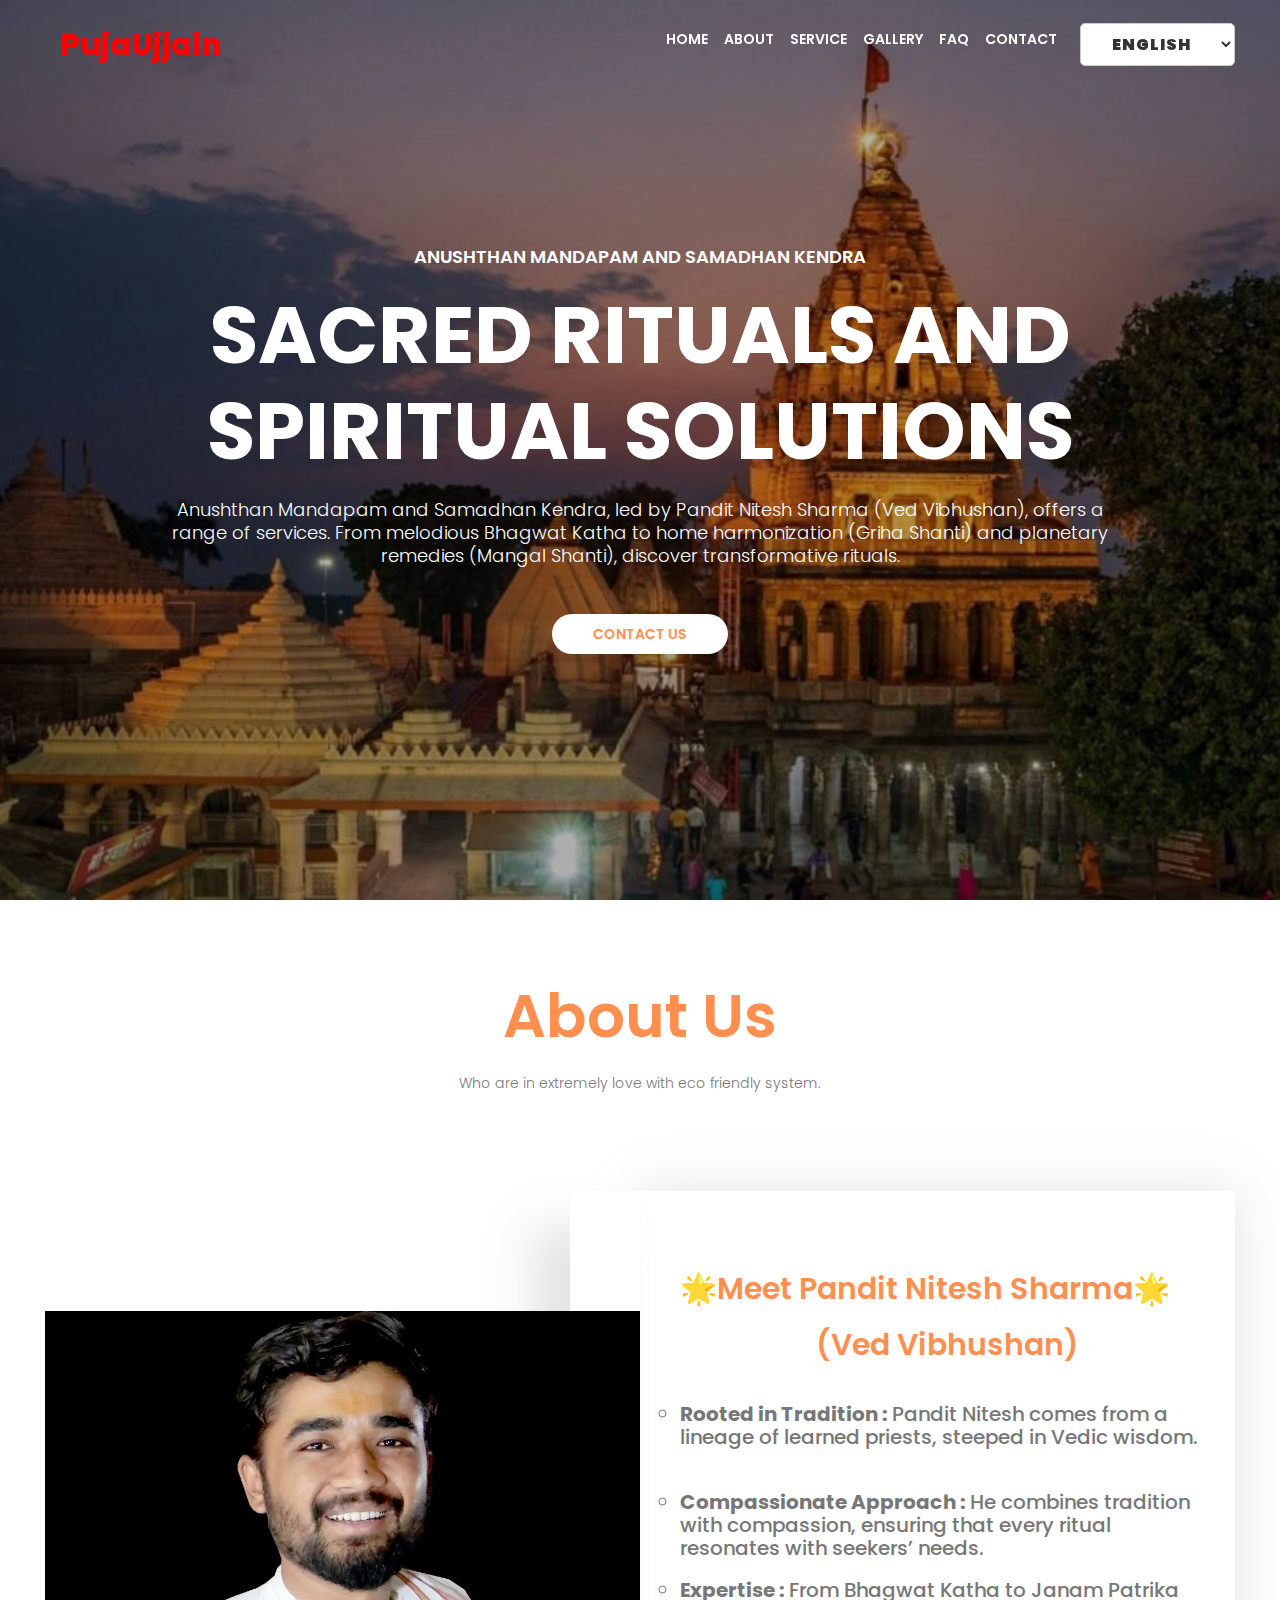
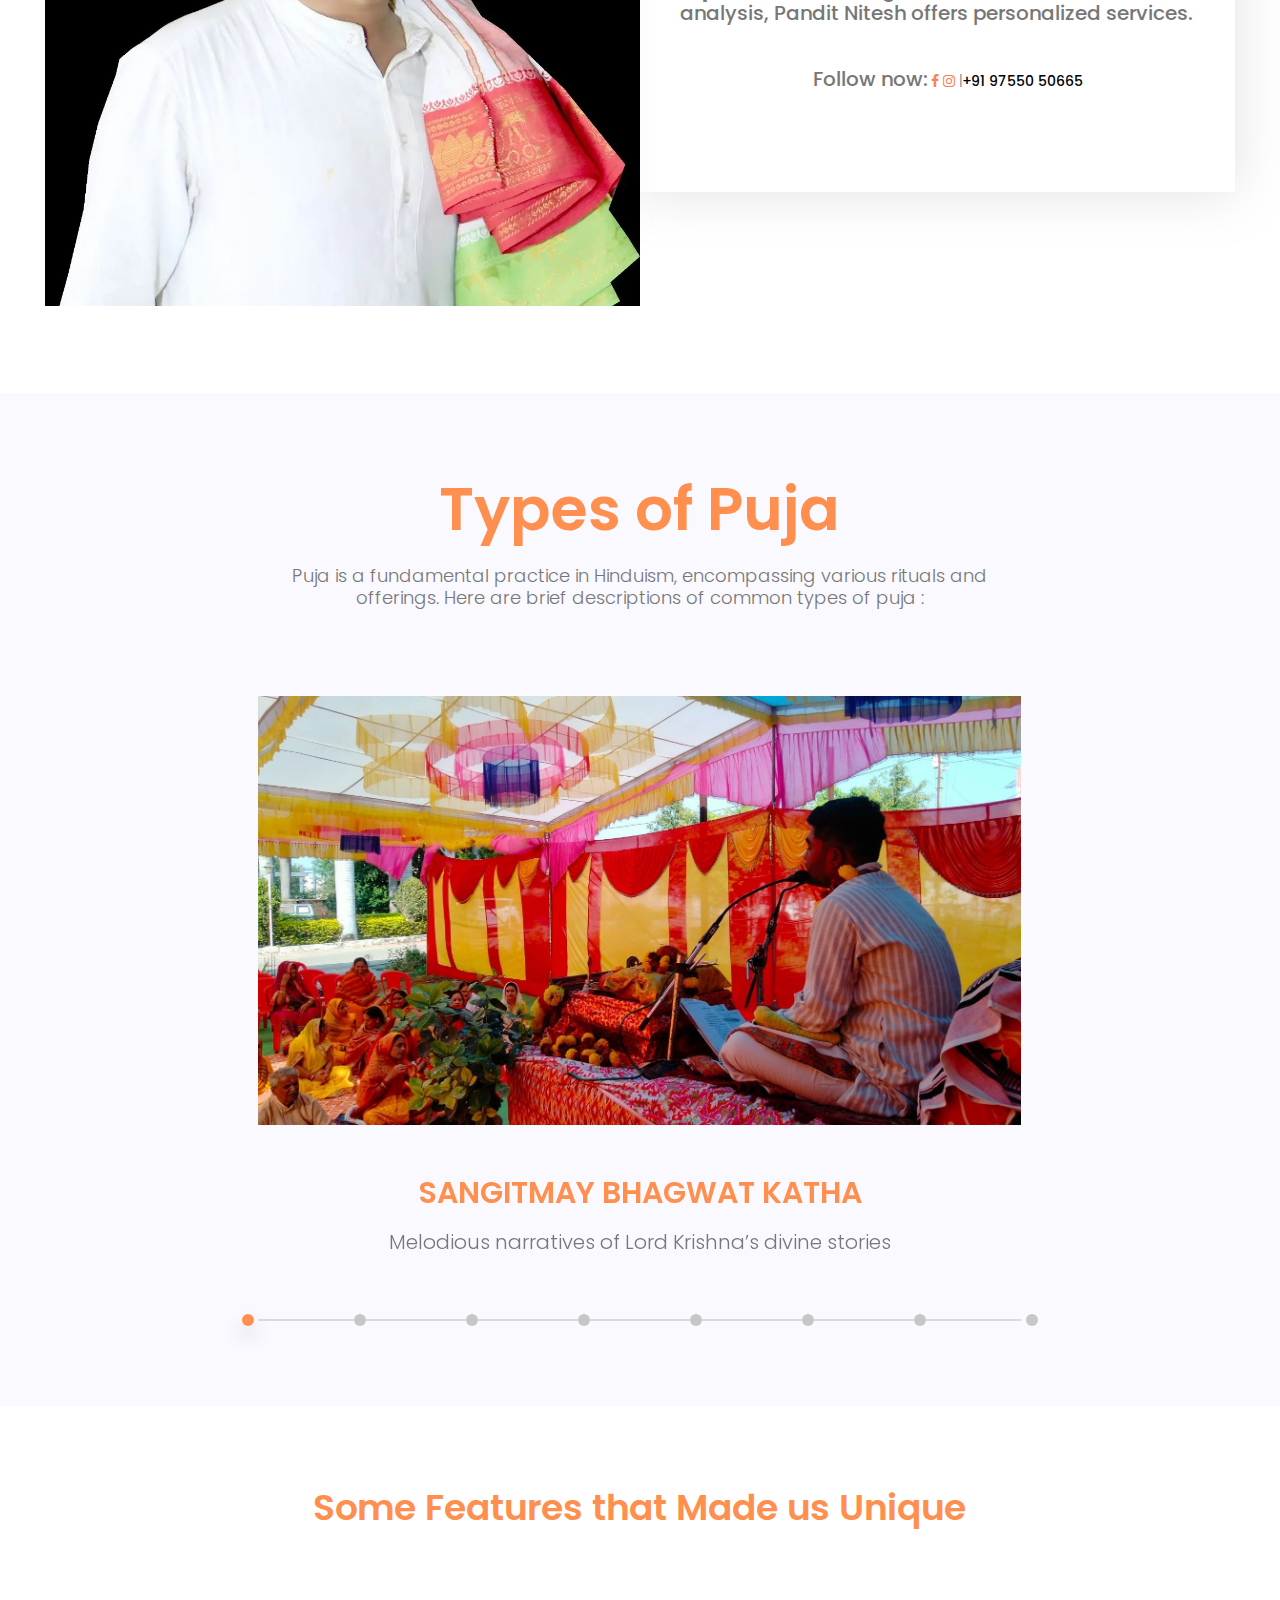
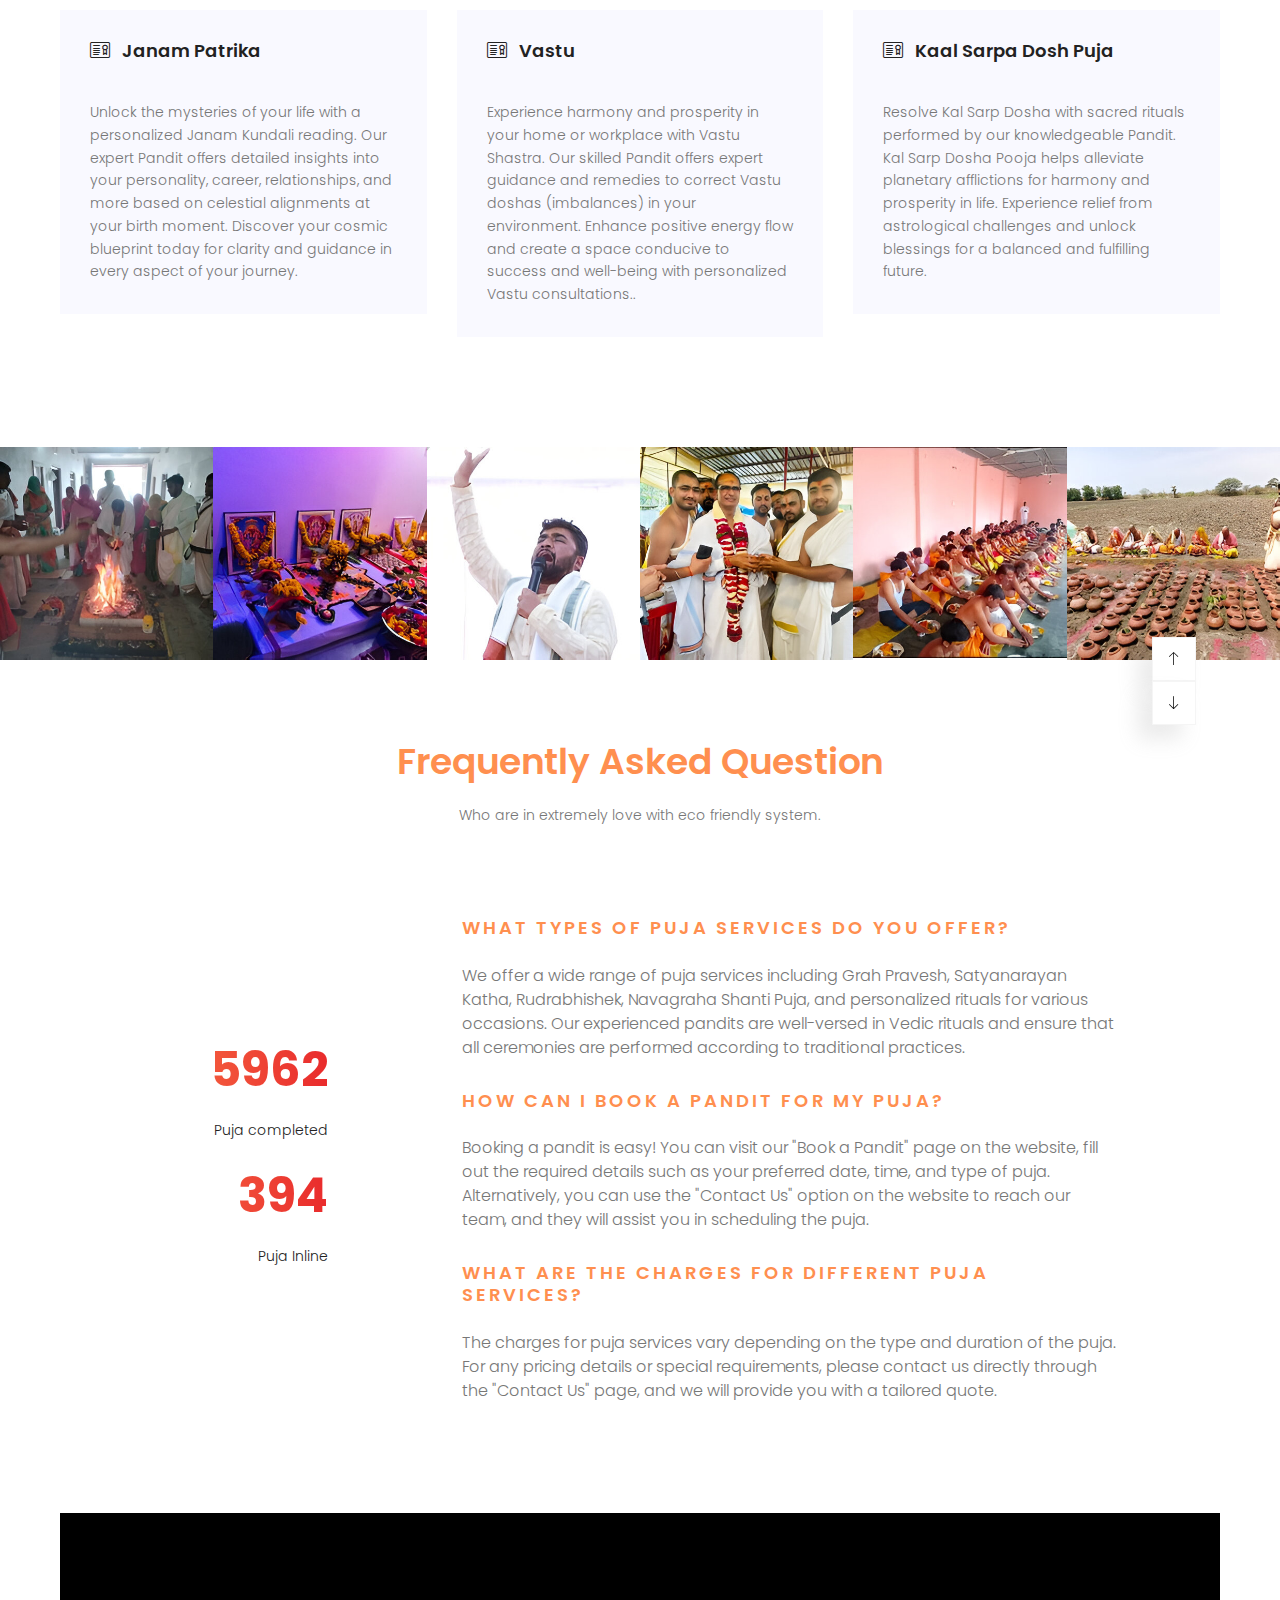
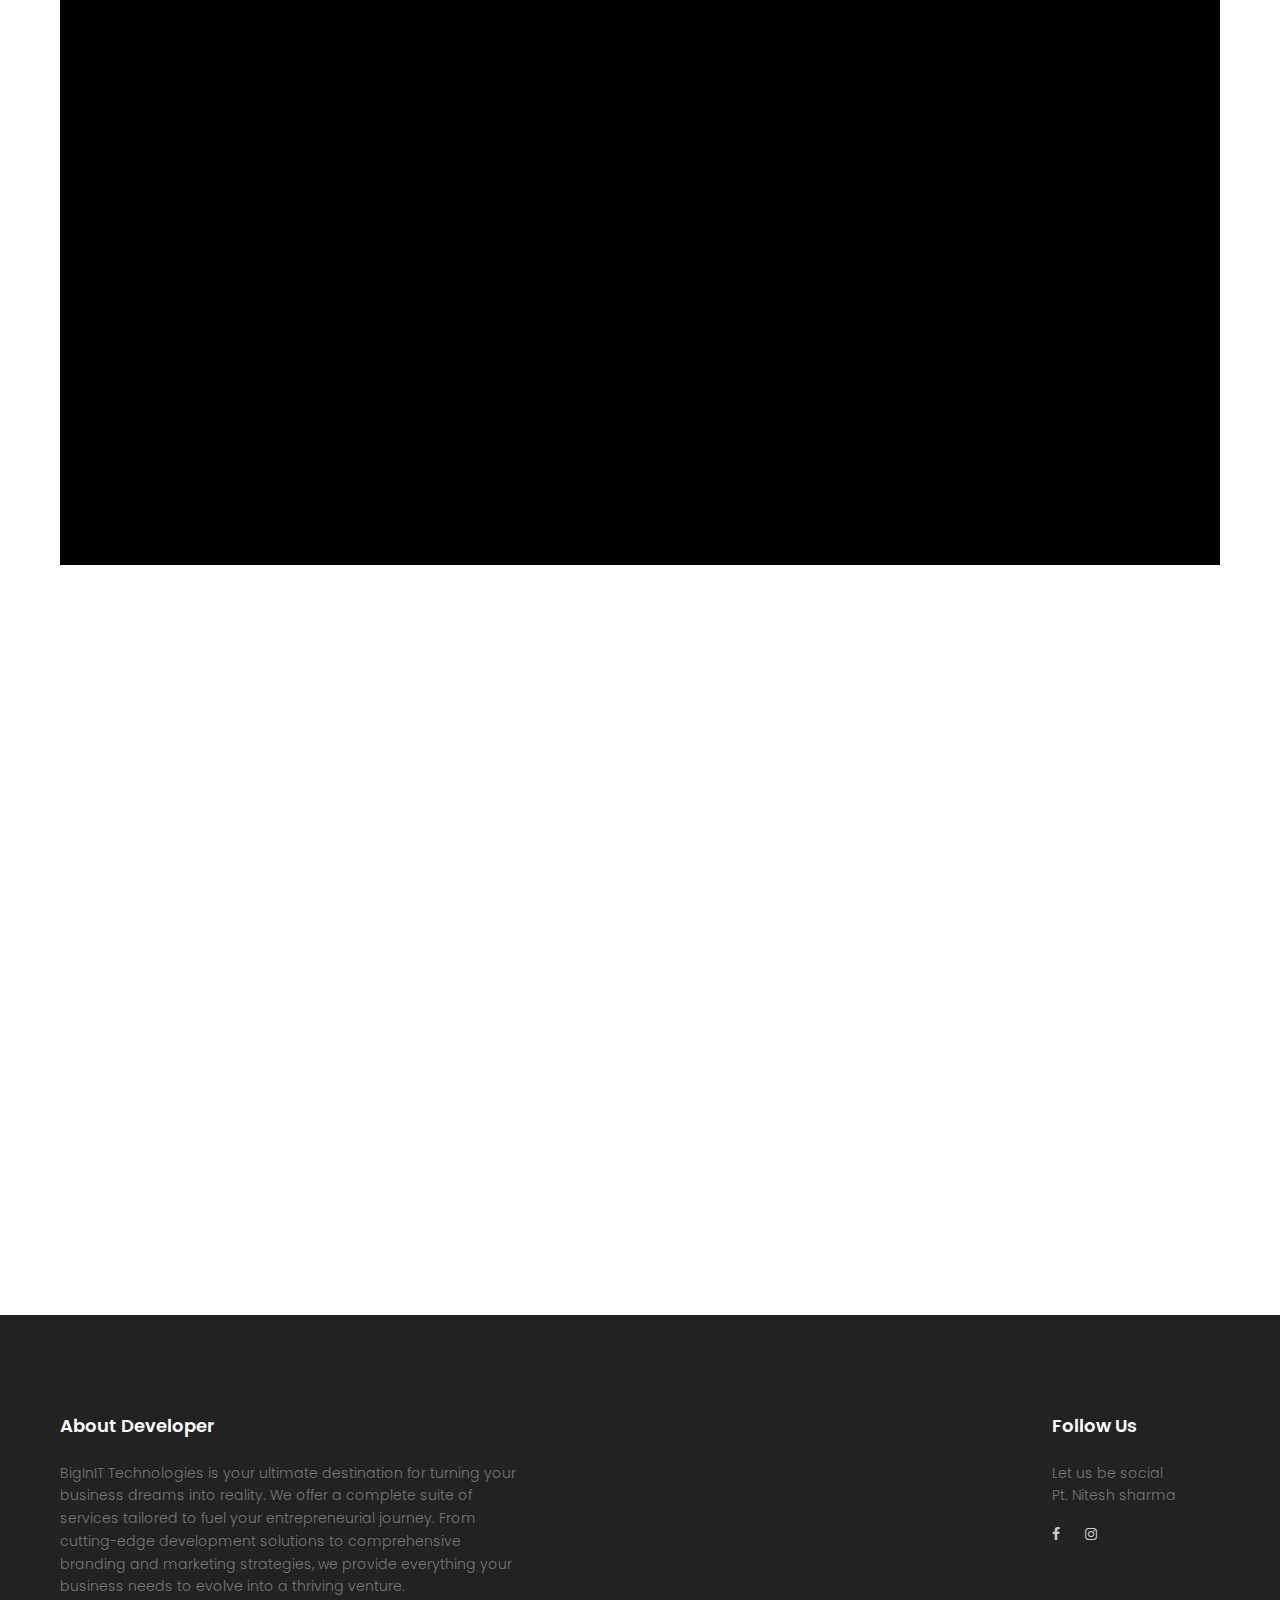
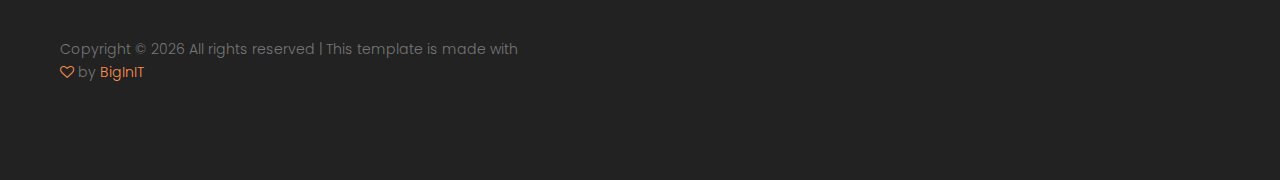
==== index.html @ ac7d3e08 "Merge branch 'main' of https://github.com/Navneet333/PujaUjjain" ====
<!DOCTYPE html>
<html lang="zxx" class="no-js">

<head>
	<!-- Mobile Specific Meta -->
	<meta name="viewport" content="width=device-width, initial-scale=1, shrink-to-fit=no">
	<!-- Favicon-->
	<link rel="shortcut icon" href="img/fav.png">
	<!-- Author Meta -->
	<meta name="author" content="colorlib">
	<!-- Meta Description -->
	<meta name="description" content="">
	<!-- Meta Keyword -->
	<meta name="keywords" content="">
	<!-- meta character set -->
	<meta charset="UTF-8">
	<!-- Site Title -->
	<title>PujaUjjain</title>

	<link href="https://fonts.googleapis.com/css?family=Poppins:100,200,400,300,500,600,700" rel="stylesheet">
	<link rel="stylesheet" href="css/linearicons.css">
	<link rel="stylesheet" href="css/font-awesome.min.css">
	<link rel="stylesheet" href="css/bootstrap.css">
	<link rel="stylesheet" href="css/magnific-popup.css">
	<link rel="stylesheet" href="css/animate.min.css">
	<link rel="stylesheet" href="css/owl.carousel.css">
	<link rel="stylesheet" href="css/main.css">

	<style>
		.video-area {
			padding-top: 40px;
			padding-bottom: 40px;
			background-color: #000;
			color: #fff;
			display: flex;
			justify-content: center;
			align-items: center;
			min-height: 100vh;
		}

		.container {
			max-width: 1200px;
			width: 100%;
			padding: 0 20px;
		}

		.video-content {
			position: relative;
			padding-bottom: 56.25%;
			/* 16:9 aspect ratio */
			height: 0;
			overflow: hidden;
			max-width: 100%;
			background: #000;
		}

		.video-content iframe {
			position: absolute;
			top: 0;
			left: 0;
			width: 100%;
			height: 100%;
			border: none;
		}

		@media (max-width: 768px) {
			.video-content {
				padding-bottom: 75%;
				/* Adjust for smaller screens if needed */
			}
		}
	</style>

</head>

<body>
	<!-- start banner Area -->
	<section class="banner-area" id="home">
		<header class="default-header">
			<nav class="navbar navbar-expand-lg navbar-light">
				<div class="container">
					<a class="navbar-brand" href="index.html">
						<h3 style="color: #ff0000; font-weight: 800; font-size: 30px;">PujaUjjain</h3>
					</a>
					<button class="navbar-toggler" type="button" data-toggle="collapse"
						data-target="#navbarSupportedContent" aria-controls="navbarSupportedContent"
						aria-expanded="false" aria-label="Toggle navigation">
						<span class="text-white lnr lnr-menu"></span>
					</button>

					<div class="collapse navbar-collapse justify-content-end" id="navbarSupportedContent">
						<ul class="navbar-nav">
							<li class="nav-item"><a class="nav-link" style="color: #ffffff;" href="#home">Home</a></li>
							<li class="nav-item"><a class="nav-link" style="color: #ffffff;" href="#about">About</a>
							</li>
							<li class="nav-item"><a class="nav-link" style="color: #ffffff;" href="#service">Service</a>
							</li>
							<li class="nav-item"><a class="nav-link" style="color: #ffffff;" href="#gallery">Gallery</a>
							</li>
							<li class="nav-item"><a class="nav-link" style="color: #ffffff;" href="#faq">Faq</a></li>
							<li class="nav-item"><a class="nav-link" style="color: #ffffff;" href="#contact">Contact</a>
							</li>
							<li class="nav-item dropdown">
								<select onchange="languageChanger()" id="google_translate_element"
								class="btn btn-3">
									<option value="en">English</option>
									<option value="hi">Hindi</option>
								</select>
							</li>
						</ul>
					</div>
				</div>
			</nav>
		</header>
	</section>


	<section class="default-banner active-blog-slider">
		<div class="item-slider relative" style="background: url(img/slider3.jpg); background-size: cover;">
			<div class="overlay"></div>
			<div class="container">
				<div class="row fullscreen justify-content-center align-items-center" style="height: 100vh;">
					<div class="col-md-10 col-12">
						<div class="banner-content text-center">
							<h4 class="text-white mb-20 text-uppercase">Anushthan Mandapam and Samadhan Kendra</h4>
							<h1 class="text-uppercase text-white">Sacred Rituals and Spiritual Solutions</h1>
							<p class="text-white">Anushthan Mandapam and Samadhan Kendra, led by Pandit Nitesh Sharma
								(Ved Vibhushan), offers a range of services. From melodious Bhagwat Katha to home
								harmonization (Griha Shanti) and planetary remedies (Mangal Shanti), discover
								transformative rituals.</p>
							<a href="#" class="text-uppercase header-btn">Contact Us</a>
						</div>
					</div>
				</div>
			</div>
		</div>

		<div class="item-slider relative" style="background: url(img/slider2.jpg); background-size: cover;">
			<div class="overlay"></div>
			<div class="container">
				<div class="row fullscreen justify-content-center align-items-center" style="height: 100vh;">
					<div class="col-md-10 col-12">
						<div class="banner-content text-center">
							<h4 class="text-white mb-20 text-uppercase">About Pandit Nitesh Sharma</h4>
							<h1 class="text-uppercase text-white responsive-title">Ved Vibhushan’s Spiritual Legacy</h1>
							<p class="text-white">Pandit Nitesh Sharma, rooted in Vedic wisdom, combines tradition with
								compassion. His expertise spans yajnas, Janam Patrika analysis, and more. Seek guidance
								from this spiritual legacy.</p>
							<a href="#" class="text-uppercase header-btn">Contact Us</a>
						</div>
					</div>
				</div>
			</div>
		</div>
		<div class="item-slider relative" style="background: url(img/slider1.jpg); background-size: cover;">
			<div class="overlay"></div>
			<div class="container">
				<div class="row fullscreen justify-content-center align-items-center" style="height: 100vh;">
					<div class="col-md-10 col-12">
						<div class="banner-content text-center">
							<h4 class="text-white mb-20 text-uppercase">Seek Guidance from Janam Patrika</h4>
							<h1 class="text-uppercase text-white responsive-title">Cosmic Insights<br> Your Birth Chart
							</h1>
							<p class="text-white">Unlock planetary secrets with Janam Patrika.
								Discover doshas, life events, strengths, and spiritual pathways. Pandit Nitesh Sharma
								interprets your celestial map. Navigate wisely. 🙏🕉.</p>
							<a href="#" class="text-uppercase header-btn">Contact Us</a>
						</div>
					</div>
				</div>
			</div>
		</div>



	</section>

	<!-- Start about Area -->
	<section class="section-gap info-area" id="about">
		<div class="container">
			<div class="row d-flex justify-content-center">
				<div class="menu-content pb-40 col-lg-8">
					<div class="title text-center">
						<h1 class="mb-10" style="font-size: 60px;">About Us</h1>
						<p>Who are in extremely love with eco friendly system.</p>
					</div>
				</div>
			</div>
			<div class="single-info row mt-40">
				<div class="col-lg-6 col-md-12 mt-120 text-center no-padding info-left">
					<div class="info-thumb">
						<img src="img/panditji.jpg" class="img-fluid" alt="">
					</div>
				</div>
				<div class="col-lg-6 col-md-12 no-padding info-rigth">
					<div class="info-content">
						<h2 class="pb-20">🌟Meet Pandit Nitesh Sharma🌟</h2>
						<h2 class="pb-40" style="text-align: center;"> (Ved Vibhushan)</h2>

						<ul style="list-style-type: circle; font-size: 20px; font-weight: 500;">
							<li>
								<b>Rooted in Tradition :</b> Pandit Nitesh comes from a lineage of learned priests,
								steeped in Vedic wisdom.
							</li>
						</ul>

						<br>
						<p>
						<ul style="list-style-type: circle; font-size: 20px; font-weight: 500;">
							<li>
								<b>Compassionate Approach :</b> He combines tradition with compassion, ensuring that
								every ritual resonates with seekers’ needs.
							</li>
						</ul>
						</p>

						<p>
						<ul style="list-style-type: circle; font-size: 20px; font-weight: 500;">
							<li>
								<b>Expertise :</b> From Bhagwat Katha to Janam Patrika analysis, Pandit Nitesh offers
								personalized services.
							</li>
						</ul>
						<br>
						<p>
							<center>
								<b style="font-size: 20px; font-weight: 500;">Follow now:</b> <a
									href="https://www.facebook.com/share/bqD2tqWt3RTj75WM/?mibextid=qi2Omg"><i
										style="color: coral;" class="fa fa-facebook"></i></a>
										<a style="color: coral;" href="https://www.instagram.com/ujjainpujan"><i class="fa fa-instagram"></i></a>
								 |<a style="color: rgb(0, 0, 0); font-weight: 500;" href="tel:+91 97550 50665">+91 97550 50665</a>
							</center>
						</p>
					</div>
				</div>
			</div>
		</div>
	</section>
	<!-- End about Area -->


	<!-- Start project Area -->
	<section class="project-area section-gap" id="project">
		<div class="container">
			<div class="row d-flex justify-content-center">
				<div class="menu-content pb-30 col-lg-8">
					<div class="title text-center">
						<h1 class="mb-10" style="font-size: 60px;">Types of Puja</h1>
						<p style="font-size: 18px;">Puja is a fundamental practice in Hinduism, encompassing various
							rituals and offerings. Here are brief descriptions of common types of puja :</p>
					</div>
				</div>
			</div>
			<div class="row justify-content-center d-flex">
				<div class="active-works-carousel mt-40 col-lg-8">
					<div class="item">
						<img class="img-fluid" src="img/why.jpg" alt="">
						<div class="caption text-center mt-20">
							<h4 class="text-uppercase" style="font-size: 30px;">Sangitmay Bhagwat Katha</h4>
							<p style="font-size: 20px;"> Melodious narratives of Lord Krishna’s divine stories</p>
						</div>
					</div>
					<div class="item">
						<img class="img-fluid" src="img/why1.jpg" alt="">
						<div class="caption text-center mt-20">
							<h4 class="text-uppercase" style="font-size: 30px;">Griha Shanti</h4>
							<p style="font-size: 20px;">Restore home harmony through rituals</p>
						</div>
					</div>
					<div class="item">
						<img class="img-fluid" src="img/why2.jpg" alt="">
						<div class="caption text-center mt-20">
							<h4 class="text-uppercase" style="font-size: 30px;">Vastu Shanti</h4>
							<p style="font-size: 20px;">Align your dwelling with positive energies</p>
						</div>
					</div>
					<div class="item">
						<img class="img-fluid" src="img/why3.jpg" alt="">
						<div class="caption text-center mt-20">
							<h4 class="text-uppercase" style="font-size: 30px;">Mangal Shanti</h4>
							<p style="font-size: 20px;">Pacify malefic effects of Mars</p>
						</div>
					</div>
					<div class="item">
						<img class="img-fluid" src="img/why4.jpg" alt="">
						<div class="caption text-center mt-20">
							<h4 class="text-uppercase" style="font-size: 30px;">Kaal Sarpa Dosh Puja</h4>
							<p style="font-size: 20px;">Seek relief from doshas</p>
						</div>
					</div>
					<div class="item">
						<img class="img-fluid" src="img/why5.png" alt="">
						<div class="caption text-center mt-20">
							<h4 class="text-uppercase" style="font-size: 30px;">Janam Patrika</h4>
							<p style="font-size: 20px;">Decode life insights</p>
						</div>
					</div>
					<div class="item">
						<img class="img-fluid" src="img/why6.jpg" alt="">
						<div class="caption text-center mt-20">
							<h4 class="text-uppercase" style="font-size: 30px;">Yajna Prana Pratishtha</h4>
							<p style="font-size: 20px;">Invoke divine energy</p>
						</div>
					</div>
					<div class="item">
						<img class="img-fluid" src="img/why7.jpg" alt="">
						<div class="caption text-center mt-20">
							<h4 class="text-uppercase" style="font-size: 30px;">Muhurat Vichar</h4>
							<p style="font-size: 20px;">Expert guidance on auspicious timings</p>
						</div>
					</div>
				</div>
			</div>
		</div>
	</section>
	<!-- End project Area -->


	<!-- Start feature Area -->
	<section class="feature-area section-gap" id="secvice">
		<div class="container">
			<div class="row d-flex justify-content-center">
				<div class="menu-content pb-60 col-lg-8">
					<div class="title text-center">
						<h1 class="mb-10">Some Features that Made us Unique</h1>
						<p></p>
					</div>
				</div>
			</div>
			<div class="row">
				<div class="col-lg-4 col-md-6 ">
					<div class="single-feature mb-30">
						<div class="title d-flex flex-row pb-20">
							<span class="lnr lnr-license"></span>
							<h4><a href="#">Janam Patrika</a></h4>
						</div>
						<p>
							Unlock the mysteries of your life with a personalized Janam Kundali reading. Our expert Pandit offers detailed insights into your personality, career, relationships, and more based on celestial alignments at your birth moment. Discover your cosmic blueprint today for clarity and guidance in every aspect of your journey.
						</p>
					</div>
				</div>
				<div class="col-lg-4 col-md-6 ">
					<div class="single-feature mb-30">
						<div class="title d-flex flex-row pb-20">
							<span class="lnr lnr-license"></span>
							<h4><a href="#">Vastu</a></h4>
						</div>
						<p>
							Experience harmony and prosperity in your home or workplace with Vastu Shastra. Our skilled Pandit offers expert guidance and remedies to correct Vastu doshas (imbalances) in your environment. Enhance positive energy flow and create a space conducive to success and well-being with personalized Vastu consultations..
						</p>
					</div>
				</div>
				<div class="col-lg-4 col-md-6 ">
					<div class="single-feature mb-30">
						<div class="title d-flex flex-row pb-20">
							<span class="lnr lnr-license"></span>
							<h4><a href="#">Kaal Sarpa Dosh Puja</a></h4>
						</div>
						<p>
							Resolve Kal Sarp Dosha with sacred rituals performed by our knowledgeable Pandit. Kal Sarp Dosha Pooja helps alleviate planetary afflictions for harmony and prosperity in life. Experience relief from astrological challenges and unlock blessings for a balanced and fulfilling future.
						</p>
					</div>
				</div>
				
			</div>
		</div>
	</section>
	<!-- End feature Area -->


	<!-- Start gallery Area -->
	<section class="gallery-area" id="gallery">
		<div class="container-fluid">
			<div class="row no-padding">
				<div class="active-gallery">
					<div class="item single-gallery">
						<img src="img/g1.jpg" alt="">
					</div>
					<div class="item single-gallery">
						<img src="img/g2.jpg" alt="">
					</div>
					<div class="item single-gallery">
						<img src="img/g3.jpg" alt="">
					</div>
					<div class="item single-gallery">
						<img src="img/g4.jpg" alt="">
					</div>
					<div class="item single-gallery">
						<img src="img/g5.jpg" alt="">
					</div>
					<div class="item single-gallery">
						<img src="img/g6.jpg" alt="">
					</div>
					<div class="item single-gallery">
						<img src="img/g7.jpg" alt="">
					</div>
					<div class="item single-gallery">
						<img src="img/g8.jpg" alt="">
					</div>
					<div class="item single-gallery">
						<img src="img/g9.jpg" alt="">
					</div>
					<div class="item single-gallery">
						<img src="img/g10.jpg" alt="">
					</div>
					<div class="item single-gallery">
						<img src="img/g11.jpg" alt="">
					</div>
					<div class="item single-gallery">
						<img src="img/g12.jpg" alt="">
					</div>
				</div>
			</div>
		</div>
	</section>
	<!-- End gallery Area -->


	<!-- Start faq Area -->
	<section class="faq-area section-gap" id="faq">
		<div class="container">
			<div class="row d-flex justify-content-center">
				<div class="menu-content pb-60 col-lg-8">
					<div class="title text-center">
						<h1 class="mb-10">Frequently Asked Question</h1>
						<p>Who are in extremely love with eco friendly system.</p>
					</div>
				</div>
			</div>
			<div class="row d-flex align-items-center">
				<div class="counter-left col-lg-3 col-md-3">
					<div class="single-facts">
						<h2 class="counter">5962</h2>
						<p>Puja completed</p>
					</div>
					<div class="single-facts">
						<h2 class="counter">394</h2>
						<p>Puja Inline</p>
					</div>

				</div>
				<div class="faq-content col-lg-9 col-md-9">
					<div class="single-faq">
						<h2 class="text-uppercase">
							What types of puja services do you offer?
						</h2>
						<p>
							We offer a wide range of puja services including Grah Pravesh, Satyanarayan Katha,
							Rudrabhishek, Navagraha Shanti Puja, and personalized rituals for various occasions. Our
							experienced pandits are well-versed in Vedic rituals and ensure that all ceremonies are
							performed according to traditional practices.
						</p>
					</div>
					<div class="single-faq">
						<h2 class="text-uppercase">
							How can I book a pandit for my puja? </h2>
						<p>
							Booking a pandit is easy! You can visit our "Book a Pandit" page on the website, fill out
							the required details such as your preferred date, time, and type of puja. Alternatively, you
							can use the "Contact Us" option on the website to reach our team, and they will assist you
							in scheduling the puja.
						</p>
					</div>
					<div class="single-faq">
						<h2 class="text-uppercase">
							What are the charges for different puja services?

						</h2>
						<p>
							The charges for puja services vary depending on the type and duration of the puja. For any
							pricing details or special requirements, please contact us directly through the "Contact Us"
							page, and we will provide you with a tailored quote.
						</p>
					</div>
				</div>
			</div>
		</div>
	</section>
	<!-- End faq Area -->


	<!-- Start Video Area -->
	<section>
		<div class="container">
			<div class="video-content">
				<div class="video-wrapper" style="display-size: cover ;">
					<iframe
						src="https://www.facebook.com/plugins/video.php?height=315&href=https%3A%2F%2Fwww.facebook.com%2Fnitesh.vibhushan%2Fvideos%2F838095071519362%2F&show_text=false&width=560&t=0"
						frameborder="0" allowfullscreen="true"
						allow="autoplay; clipboard-write; encrypted-media; picture-in-picture; web-share"
						allowFullScreen="true"></iframe>
				</div>
			</div>
		</div>
	</section>
	<!-- Start Video Area -->


	<!-- Start logo Area -->
	<!-- <section class="logo-area">
		<div class="container">
			<div class="row">

			</div>
		</div>
	</section> -->
	<!-- End logo Area -->


	<!-- start contact Area -->
	<!-- Calendly inline widget begin -->
	<div id="contact" class="calendly-inline-widget" data-url="https://calendly.com/pt-niteshjisharma/30min?primary_color=ff4900"
		style="min-width:320px;height:750px; padding-top: 50px; padding-bottom: 50px;"></div>
	<script type="text/javascript" src="https://assets.calendly.com/assets/external/widget.js" async></script>
	<!-- Calendly inline widget end -->
	<!-- end contact Area -->

	<!-- start footer Area -->
	<footer class="footer-area section-gap">
		<div class="container">
			<div class="row">
				<div class="col-lg-5 col-md-6 col-sm-6">
					<div class="single-footer-widget">
						<h6>About Developer</h6>
						<p>
							BigInIT Technologies is your ultimate destination for turning your business dreams into
							reality. We offer a complete suite of services tailored to fuel your entrepreneurial
							journey. From cutting-edge development solutions to comprehensive branding and marketing
							strategies, we provide everything your business needs to evolve into a thriving venture.
						</p>
						<!-- Link back to Colorlib can't be removed. Template is licensed under CC BY 3.0. -->
						<p class="footer-text">Copyright &copy;
							<script>document.write(new Date().getFullYear());</script> All rights reserved | This
							template is made with <i class="fa fa-heart-o" aria-hidden="true"></i> by <a
								href="https://biginit.in" target="_blank">BigInIT</a>
						</p>
						<!-- Link back to Colorlib can't be removed. Template is licensed under CC BY 3.0. -->
					</div>
				</div>
				<div class="col-lg-5  col-md-6 col-sm-6">
					<div class="single-footer-widget">
						<h6></h6>
						<p></p>
						<div class="" id="mc_embed_signup">


						</div>
					</div>
				</div>
				<div class="col-lg-2 col-md-6 col-sm-6 social-widget">
					<div class="single-footer-widget">
						<h6>Follow Us</h6>
						<p>Let us be social<br> Pt. Nitesh sharma</p>
						<div class="footer-social d-flex align-items-center">
							<a href="https://www.facebook.com/share/bqD2tqWt3RTj75WM/?mibextid=qi2Omg"><i
									class="fa fa-facebook"></i></a>
							<a href="https://www.instagram.com/ujjainpujan"><i class="fa fa-instagram"></i></a>

						</div>
					</div>
				</div>
			</div>
		</div>
	</footer>
	<!-- End footer Area -->

	<script type="text/javascript"
		src="https://translate.google.com/translate_a/element.js?cb=googleTranslateElementInit"></script>

	<script type="text/javascript">
		function googleTranslateElementInit() {
			new google.translate.TranslateElement({
				pageLanguage: "en"
			}, 'google_translate_element');
		}
		const languageChanger = () => {
			var language = document.getElementById("google_translate_element").value;
			var selectField = document.querySelector("#google_translate_element select");
			for (var i = 0; i < selectField.children.length; i++) {
				var option = selectField.children[i];
				if (option.value == language) {
					selectField.selectedIndex = i;
					selectField.dispatchEvent(new Event('change'));
					break;
				}
			}
		}
	</script>

	<script src="js/vendor/jquery-2.2.4.min.js"></script>
	<script src="https://cdnjs.cloudflare.com/ajax/libs/popper.js/1.11.0/umd/popper.min.js"
		integrity="sha384-b/U6ypiBEHpOf/4+1nzFpr53nxSS+GLCkfwBdFNTxtclqqenISfwAzpKaMNFNmj4"
		crossorigin="anonymous"></script>
	<script src="js/vendor/bootstrap.min.js"></script>
	<script src="js/jquery.ajaxchimp.min.js"></script>
	<script src="js/jquery.magnific-popup.min.js"></script>
	<script src="js/owl.carousel.min.js"></script>
	<script src="js/jquery.sticky.js"></script>
	<script src="js/slick.js"></script>
	<script src="js/jquery.counterup.min.js"></script>
	<script src="js/waypoints.min.js"></script>
	<script src="js/main.js"></script>
</body>

</html>
---- css/linearicons.css ----
@font-face {
	font-family: 'Linearicons-Free';
	src:url('../fonts/Linearicons-Free.eot?w118d');
	src:url('../fonts/Linearicons-Free.eot?#iefixw118d') format('embedded-opentype'),
		url('../fonts/Linearicons-Free.woff2?w118d') format('woff2'),
		url('../fonts/Linearicons-Free.woff?w118d') format('woff'),
		url('../fonts/Linearicons-Free.ttf?w118d') format('truetype'),
		url('../fonts/Linearicons-Free.svg?w118d#Linearicons-Free') format('svg');
	font-weight: normal;
	font-style: normal;
}

.lnr {
	font-family: 'Linearicons-Free';
	speak: none;
	font-style: normal;
	font-weight: normal;
	font-variant: normal;
	text-transform: none;
	line-height: 1;

	/* Better Font Rendering =========== */
	-webkit-font-smoothing: antialiased;
	-moz-osx-font-smoothing: grayscale;
}

.lnr-home:before {
	content: "\e800";
}
.lnr-apartment:before {
	content: "\e801";
}
.lnr-pencil:before {
	content: "\e802";
}
.lnr-magic-wand:before {
	content: "\e803";
}
.lnr-drop:before {
	content: "\e804";
}
.lnr-lighter:before {
	content: "\e805";
}
.lnr-poop:before {
	content: "\e806";
}
.lnr-sun:before {
	content: "\e807";
}
.lnr-moon:before {
	content: "\e808";
}
.lnr-cloud:before {
	content: "\e809";
}
.lnr-cloud-upload:before {
	content: "\e80a";
}
.lnr-cloud-download:before {
	content: "\e80b";
}
.lnr-cloud-sync:before {
	content: "\e80c";
}
.lnr-cloud-check:before {
	content: "\e80d";
}
.lnr-database:before {
	content: "\e80e";
}
.lnr-lock:before {
	content: "\e80f";
}
.lnr-cog:before {
	content: "\e810";
}
.lnr-trash:before {
	content: "\e811";
}
.lnr-dice:before {
	content: "\e812";
}
.lnr-heart:before {
	content: "\e813";
}
.lnr-star:before {
	content: "\e814";
}
.lnr-star-half:before {
	content: "\e815";
}
.lnr-star-empty:before {
	content: "\e816";
}
.lnr-flag:before {
	content: "\e817";
}
.lnr-envelope:before {
	content: "\e818";
}
.lnr-paperclip:before {
	content: "\e819";
}
.lnr-inbox:before {
	content: "\e81a";
}
.lnr-eye:before {
	content: "\e81b";
}
.lnr-printer:before {
	content: "\e81c";
}
.lnr-file-empty:before {
	content: "\e81d";
}
.lnr-file-add:before {
	content: "\e81e";
}
.lnr-enter:before {
	content: "\e81f";
}
.lnr-exit:before {
	content: "\e820";
}
.lnr-graduation-hat:before {
	content: "\e821";
}
.lnr-license:before {
	content: "\e822";
}
.lnr-music-note:before {
	content: "\e823";
}
.lnr-film-play:before {
	content: "\e824";
}
.lnr-camera-video:before {
	content: "\e825";
}
.lnr-camera:before {
	content: "\e826";
}
.lnr-picture:before {
	content: "\e827";
}
.lnr-book:before {
	content: "\e828";
}
.lnr-bookmark:before {
	content: "\e829";
}
.lnr-user:before {
	content: "\e82a";
}
.lnr-users:before {
	content: "\e82b";
}
.lnr-shirt:before {
	content: "\e82c";
}
.lnr-store:before {
	content: "\e82d";
}
.lnr-cart:before {
	content: "\e82e";
}
.lnr-tag:before {
	content: "\e82f";
}
.lnr-phone-handset:before {
	content: "\e830";
}
.lnr-phone:before {
	content: "\e831";
}
.lnr-pushpin:before {
	content: "\e832";
}
.lnr-map-marker:before {
	content: "\e833";
}
.lnr-map:before {
	content: "\e834";
}
.lnr-location:before {
	content: "\e835";
}
.lnr-calendar-full:before {
	content: "\e836";
}
.lnr-keyboard:before {
	content: "\e837";
}
.lnr-spell-check:before {
	content: "\e838";
}
.lnr-screen:before {
	content: "\e839";
}
.lnr-smartphone:before {
	content: "\e83a";
}
.lnr-tablet:before {
	content: "\e83b";
}
.lnr-laptop:before {
	content: "\e83c";
}
.lnr-laptop-phone:before {
	content: "\e83d";
}
.lnr-power-switch:before {
	content: "\e83e";
}
.lnr-bubble:before {
	content: "\e83f";
}
.lnr-heart-pulse:before {
	content: "\e840";
}
.lnr-construction:before {
	content: "\e841";
}
.lnr-pie-chart:before {
	content: "\e842";
}
.lnr-chart-bars:before {
	content: "\e843";
}
.lnr-gift:before {
	content: "\e844";
}
.lnr-diamond:before {
	content: "\e845";
}
.lnr-linearicons:before {
	content: "\e846";
}
.lnr-dinner:before {
	content: "\e847";
}
.lnr-coffee-cup:before {
	content: "\e848";
}
.lnr-leaf:before {
	content: "\e849";
}
.lnr-paw:before {
	content: "\e84a";
}
.lnr-rocket:before {
	content: "\e84b";
}
.lnr-briefcase:before {
	content: "\e84c";
}
.lnr-bus:before {
	content: "\e84d";
}
.lnr-car:before {
	content: "\e84e";
}
.lnr-train:before {
	content: "\e84f";
}
.lnr-bicycle:before {
	content: "\e850";
}
.lnr-wheelchair:before {
	content: "\e851";
}
.lnr-select:before {
	content: "\e852";
}
.lnr-earth:before {
	content: "\e853";
}
.lnr-smile:before {
	content: "\e854";
}
.lnr-sad:before {
	content: "\e855";
}
.lnr-neutral:before {
	content: "\e856";
}
.lnr-mustache:before {
	content: "\e857";
}
.lnr-alarm:before {
	content: "\e858";
}
.lnr-bullhorn:before {
	content: "\e859";
}
.lnr-volume-high:before {
	content: "\e85a";
}
.lnr-volume-medium:before {
	content: "\e85b";
}
.lnr-volume-low:before {
	content: "\e85c";
}
.lnr-volume:before {
	content: "\e85d";
}
.lnr-mic:before {
	content: "\e85e";
}
.lnr-hourglass:before {
	content: "\e85f";
}
.lnr-undo:before {
	content: "\e860";
}
.lnr-redo:before {
	content: "\e861";
}
.lnr-sync:before {
	content: "\e862";
}
.lnr-history:before {
	content: "\e863";
}
.lnr-clock:before {
	content: "\e864";
}
.lnr-download:before {
	content: "\e865";
}
.lnr-upload:before {
	content: "\e866";
}
.lnr-enter-down:before {
	content: "\e867";
}
.lnr-exit-up:before {
	content: "\e868";
}
.lnr-bug:before {
	content: "\e869";
}
.lnr-code:before {
	content: "\e86a";
}
.lnr-link:before {
	content: "\e86b";
}
.lnr-unlink:before {
	content: "\e86c";
}
.lnr-thumbs-up:before {
	content: "\e86d";
}
.lnr-thumbs-down:before {
	content: "\e86e";
}
.lnr-magnifier:before {
	content: "\e86f";
}
.lnr-cross:before {
	content: "\e870";
}
.lnr-menu:before {
	content: "\e871";
}
.lnr-list:before {
	content: "\e872";
}
.lnr-chevron-up:before {
	content: "\e873";
}
.lnr-chevron-down:before {
	content: "\e874";
}
.lnr-chevron-left:before {
	content: "\e875";
}
.lnr-chevron-right:before {
	content: "\e876";
}
.lnr-arrow-up:before {
	content: "\e877";
}
.lnr-arrow-down:before {
	content: "\e878";
}
.lnr-arrow-left:before {
	content: "\e879";
}
.lnr-arrow-right:before {
	content: "\e87a";
}
.lnr-move:before {
	content: "\e87b";
}
.lnr-warning:before {
	content: "\e87c";
}
.lnr-question-circle:before {
	content: "\e87d";
}
.lnr-menu-circle:before {
	content: "\e87e";
}
.lnr-checkmark-circle:before {
	content: "\e87f";
}
.lnr-cross-circle:before {
	content: "\e880";
}
.lnr-plus-circle:before {
	content: "\e881";
}
.lnr-circle-minus:before {
	content: "\e882";
}
.lnr-arrow-up-circle:before {
	content: "\e883";
}
.lnr-arrow-down-circle:before {
	content: "\e884";
}
.lnr-arrow-left-circle:before {
	content: "\e885";
}
.lnr-arrow-right-circle:before {
	content: "\e886";
}
.lnr-chevron-up-circle:before {
	content: "\e887";
}
.lnr-chevron-down-circle:before {
	content: "\e888";
}
.lnr-chevron-left-circle:before {
	content: "\e889";
}
.lnr-chevron-right-circle:before {
	content: "\e88a";
}
.lnr-crop:before {
	content: "\e88b";
}
.lnr-frame-expand:before {
	content: "\e88c";
}
.lnr-frame-contract:before {
	content: "\e88d";
}
.lnr-layers:before {
	content: "\e88e";
}
.lnr-funnel:before {
	content: "\e88f";
}
.lnr-text-format:before {
	content: "\e890";
}
.lnr-text-format-remove:before {
	content: "\e891";
}
.lnr-text-size:before {
	content: "\e892";
}
.lnr-bold:before {
	content: "\e893";
}
.lnr-italic:before {
	content: "\e894";
}
.lnr-underline:before {
	content: "\e895";
}
.lnr-strikethrough:before {
	content: "\e896";
}
.lnr-highlight:before {
	content: "\e897";
}
.lnr-text-align-left:before {
	content: "\e898";
}
.lnr-text-align-center:before {
	content: "\e899";
}
.lnr-text-align-right:before {
	content: "\e89a";
}
.lnr-text-align-justify:before {
	content: "\e89b";
}
.lnr-line-spacing:before {
	content: "\e89c";
}
.lnr-indent-increase:before {
	content: "\e89d";
}
.lnr-indent-decrease:before {
	content: "\e89e";
}
.lnr-pilcrow:before {
	content: "\e89f";
}
.lnr-direction-ltr:before {
	content: "\e8a0";
}
.lnr-direction-rtl:before {
	content: "\e8a1";
}
.lnr-page-break:before {
	content: "\e8a2";
}
.lnr-sort-alpha-asc:before {
	content: "\e8a3";
}
.lnr-sort-amount-asc:before {
	content: "\e8a4";
}
.lnr-hand:before {
	content: "\e8a5";
}
.lnr-pointer-up:before {
	content: "\e8a6";
}
.lnr-pointer-right:before {
	content: "\e8a7";
}
.lnr-pointer-down:before {
	content: "\e8a8";
}
.lnr-pointer-left:before {
	content: "\e8a9";
}
---- css/main.css ----
/--------------------------- Color variations ----------------------/
/* Medium Layout: 1280px */
/* Tablet Layout: 768px */
/* Mobile Layout: 320px */
/* Wide Mobile Layout: 480px */
/* =================================== */
/*  Basic Style 
/* =================================== */
::-moz-selection {
  /* Code for Firefox */
  background-color: #e92b2c;
  color: #fff;
}

::selection {
  background-color: #e92b2c;
  color: #fff;
}

::-webkit-input-placeholder {
  /* WebKit, Blink, Edge */
  color: #777777;
  font-weight: 300;
}

:-moz-placeholder {
  /* Mozilla Firefox 4 to 18 */
  color: #777777;
  opacity: 1;
  font-weight: 300;
}

::-moz-placeholder {
  /* Mozilla Firefox 19+ */
  color: #777777;
  opacity: 1;
  font-weight: 300;
}

:-ms-input-placeholder {
  /* Internet Explorer 10-11 */
  color: #777777;
  font-weight: 300;
}

::-ms-input-placeholder {
  /* Microsoft Edge */
  color: #777777;
  font-weight: 300;
}

body {
  color: #777777;
  font-family: "Poppins", sans-serif;
  font-size: 14px;
  font-weight: 300;
  line-height: 1.625em;
  position: relative;
}

ol, ul {
  margin: 0;
  padding: 0;
  list-style: none;
}

select {
  display: block;
}

figure {
  margin: 0;
}

a {
  -webkit-transition: all 0.3s ease 0s;
  -moz-transition: all 0.3s ease 0s;
  -o-transition: all 0.3s ease 0s;
  transition: all 0.3s ease 0s;
}

iframe {
  border: 0;
}

a, a:focus, a:hover {
  text-decoration: none;
  outline: 0;
}

.btn.active.focus,
.btn.active:focus,
.btn.focus,
.btn.focus:active,
.btn:active:focus,
.btn:focus {
  text-decoration: none;
  outline: 0;
}

.card-panel {
  margin: 0;
  padding: 60px;
}

/**
 *  Typography
 *
 **/
.btn i, .btn-large i, .btn-floating i, .btn-large i, .btn-flat i {
  font-size: 1em;
  line-height: inherit;
}

.gray-bg {
  background: #f9f9ff;
}

h1, h2, h3,
h4, h5, h6 {
  font-family: "Poppins", sans-serif;
  color: #ff8f4f;
  line-height: 1.2em !important;
  margin-bottom: 0;
  margin-top: 0;
  font-weight: 600;
}

.h1, .h2, .h3,
.h4, .h5, .h6 {
  margin-bottom: 0;
  margin-top: 0;
  font-family: "Poppins", sans-serif;
  font-weight: 600;
  color: #ff8f4f;
}

h1, .h1 {
  font-size: 36px;
}

h2, .h2 {
  font-size: 30px;
}

h3, .h3 {
  font-size: 24px;
}

h4, .h4 {
  font-size: 18px;
}

h5, .h5 {
  font-size: 16px;
}

h6, .h6 {
  font-size: 14px;
  color: #ff8f4f;
}

td, th {
  border-radius: 0px;
}

/**
 * For modern browsers
 * 1. The space content is one way to avoid an Opera bug when the
 *    contenteditable attribute is included anywhere else in the document.
 *    Otherwise it causes space to appear at the top and bottom of elements
 *    that are clearfixed.
 * 2. The use of table rather than block is only necessary if using
 *    :before to contain the top-margins of child elements.
 */
.clear::before, .clear::after {
  content: " ";
  display: table;
}

.clear::after {
  clear: both;
}

.fz-11 {
  font-size: 11px;
}

.fz-12 {
  font-size: 12px;
}

.fz-13 {
  font-size: 13px;
}

.fz-14 {
  font-size: 14px;
}

.fz-15 {
  font-size: 15px;
}

.fz-16 {
  font-size: 16px;
}

.fz-18 {
  font-size: 18px;
}

.fz-30 {
  font-size: 30px;
}

.fz-48 {
  font-size: 48px !important;
}

.fw100 {
  font-weight: 100;
}

.fw300 {
  font-weight: 300;
}

.fw400 {
  font-weight: 400 !important;
}

.fw500 {
  font-weight: 500;
}

.f700 {
  font-weight: 700;
}

.fsi {
  font-style: italic;
}

.mt-10 {
  margin-top: 10px;
}

.mt-15 {
  margin-top: 15px;
}

.mt-20 {
  margin-top: 20px;
}

.mt-25 {
  margin-top: 25px;
}

.mt-30 {
  margin-top: 30px;
}

.mt-35 {
  margin-top: 35px;
}

.mt-40 {
  margin-top: 40px;
}

.mt-50 {
  margin-top: 50px;
}

.mt-60 {
  margin-top: 60px;
}

.mt-70 {
  margin-top: 70px;
}

.mt-80 {
  margin-top: 80px;
}

.mt-100 {
  margin-top: 100px;
}

.mt-120 {
  margin-top: 120px;
}

.mt-150 {
  margin-top: 150px;
}

.ml-0 {
  margin-left: 0 !important;
}

.ml-5 {
  margin-left: 5px !important;
}

.ml-10 {
  margin-left: 10px;
}

.ml-15 {
  margin-left: 15px;
}

.ml-20 {
  margin-left: 20px;
}

.ml-30 {
  margin-left: 30px;
}

.ml-50 {
  margin-left: 50px;
}

.mr-0 {
  margin-right: 0 !important;
}

.mr-5 {
  margin-right: 5px !important;
}

.mr-15 {
  margin-right: 15px;
}

.mr-10 {
  margin-right: 10px;
}

.mr-20 {
  margin-right: 20px;
}

.mr-30 {
  margin-right: 30px;
}

.mr-50 {
  margin-right: 50px;
}

.mb-0 {
  margin-bottom: 0px;
}

.mb-0-i {
  margin-bottom: 0px !important;
}

.mb-5 {
  margin-bottom: 5px;
}

.mb-10 {
  margin-bottom: 10px;
}

.mb-15 {
  margin-bottom: 15px;
}

.mb-20 {
  margin-bottom: 20px;
}

.mb-25 {
  margin-bottom: 25px;
}

.mb-30 {
  margin-bottom: 30px;
}

.mb-40 {
  margin-bottom: 40px;
}

.mb-50 {
  margin-bottom: 50px;
}

.mb-60 {
  margin-bottom: 60px;
}

.mb-70 {
  margin-bottom: 70px;
}

.mb-80 {
  margin-bottom: 80px;
}

.mb-90 {
  margin-bottom: 90px;
}

.mb-100 {
  margin-bottom: 100px;
}

.pt-0 {
  padding-top: 0px;
}

.pt-10 {
  padding-top: 10px;
}

.pt-15 {
  padding-top: 15px;
}

.pt-20 {
  padding-top: 20px;
}

.pt-25 {
  padding-top: 25px;
}

.pt-30 {
  padding-top: 30px;
}

.pt-40 {
  padding-top: 40px;
}

.pt-50 {
  padding-top: 50px;
}

.pt-60 {
  padding-top: 60px;
}

.pt-70 {
  padding-top: 70px;
}

.pt-80 {
  padding-top: 80px;
}

.pt-90 {
  padding-top: 90px;
}

.pt-100 {
  padding-top: 100px;
}

.pt-120 {
  padding-top: 120px;
}

.pt-150 {
  padding-top: 150px;
}

.pt-170 {
  padding-top: 170px;
}

.pb-0 {
  padding-bottom: 0px;
}

.pb-10 {
  padding-bottom: 10px;
}

.pb-15 {
  padding-bottom: 15px;
}

.pb-20 {
  padding-bottom: 20px;
}

.pb-25 {
  padding-bottom: 25px;
}

.pb-30 {
  padding-bottom: 30px;
}

.pb-40 {
  padding-bottom: 40px;
}

.pb-50 {
  padding-bottom: 50px;
}

.pb-60 {
  padding-bottom: 60px;
}

.pb-70 {
  padding-bottom: 70px;
}

.pb-80 {
  padding-bottom: 80px;
}

.pb-90 {
  padding-bottom: 90px;
}

.pb-100 {
  padding-bottom: 100px;
}

.pb-120 {
  padding-bottom: 120px;
}

.pb-150 {
  padding-bottom: 150px;
}

.pr-30 {
  padding-right: 30px;
}

.pl-30 {
  padding-left: 30px;
}

.pl-90 {
  padding-left: 90px;
}

.p-40 {
  padding: 40px;
}

.float-left {
  float: left;
}

.float-right {
  float: right;
}

.text-italic {
  font-style: italic;
}

.text-white {
  color: #fff;
}

.text-black {
  color: #000;
}

.transition {
  -webkit-transition: all 0.3s ease 0s;
  -moz-transition: all 0.3s ease 0s;
  -o-transition: all 0.3s ease 0s;
  transition: all 0.3s ease 0s;
}

.section-full {
  padding: 100px 0;
}

.section-half {
  padding: 75px 0;
}

.text-center {
  text-align: center;
}

.text-left {
  text-align: left;
}

.text-rigth {
  text-align: right;
}

.flex {
  display: -webkit-box;
  display: -webkit-flex;
  display: -moz-flex;
  display: -ms-flexbox;
  display: flex;
}

.inline-flex {
  display: -webkit-inline-box;
  display: -webkit-inline-flex;
  display: -moz-inline-flex;
  display: -ms-inline-flexbox;
  display: inline-flex;
}

.flex-grow {
  -webkit-box-flex: 1;
  -webkit-flex-grow: 1;
  -moz-flex-grow: 1;
  -ms-flex-positive: 1;
  flex-grow: 1;
}

.flex-wrap {
  -webkit-flex-wrap: wrap;
  -moz-flex-wrap: wrap;
  -ms-flex-wrap: wrap;
  flex-wrap: wrap;
}

.flex-left {
  -webkit-box-pack: start;
  -ms-flex-pack: start;
  -webkit-justify-content: flex-start;
  -moz-justify-content: flex-start;
  justify-content: flex-start;
}

.flex-middle {
  -webkit-box-align: center;
  -ms-flex-align: center;
  -webkit-align-items: center;
  -moz-align-items: center;
  align-items: center;
}

.flex-right {
  -webkit-box-pack: end;
  -ms-flex-pack: end;
  -webkit-justify-content: flex-end;
  -moz-justify-content: flex-end;
  justify-content: flex-end;
}

.flex-top {
  -webkit-align-self: flex-start;
  -moz-align-self: flex-start;
  -ms-flex-item-align: start;
  align-self: flex-start;
}

.flex-center {
  -webkit-box-pack: center;
  -ms-flex-pack: center;
  -webkit-justify-content: center;
  -moz-justify-content: center;
  justify-content: center;
}

.flex-bottom {
  -webkit-align-self: flex-end;
  -moz-align-self: flex-end;
  -ms-flex-item-align: end;
  align-self: flex-end;
}

.space-between {
  -webkit-box-pack: justify;
  -ms-flex-pack: justify;
  -webkit-justify-content: space-between;
  -moz-justify-content: space-between;
  justify-content: space-between;
}

.space-around {
  -ms-flex-pack: distribute;
  -webkit-justify-content: space-around;
  -moz-justify-content: space-around;
  justify-content: space-around;
}

.flex-column {
  -webkit-box-direction: normal;
  -webkit-box-orient: vertical;
  -webkit-flex-direction: column;
  -moz-flex-direction: column;
  -ms-flex-direction: column;
  flex-direction: column;
}

.flex-cell {
  display: -webkit-box;
  display: -webkit-flex;
  display: -moz-flex;
  display: -ms-flexbox;
  display: flex;
  -webkit-box-flex: 1;
  -webkit-flex-grow: 1;
  -moz-flex-grow: 1;
  -ms-flex-positive: 1;
  flex-grow: 1;
}

.display-table {
  display: table;
}

.light {
  color: #fff;
}

.dark {
  color: #222;
}

.relative {
  position: relative;
}

.overflow-hidden {
  overflow: hidden;
}

.overlay {
  position: absolute;
  left: 0;
  right: 0;
  top: 0;
  bottom: 0;
}

.container.fullwidth {
  width: 100%;
}

.container.no-padding {
  padding-left: 0;
  padding-right: 0;
}

.no-padding {
  padding: 0;
}

.section-bg {
  background: #f9fafc;
}

@media (max-width: 767px) {
  .no-flex-xs {
    display: block !important;
  }
}

.row.no-margin {
  margin-left: 0;
  margin-right: 0;
}

.sample-text-area {
  background: #fff;
  padding: 100px 0 70px 0;
}

.text-heading {
  margin-bottom: 30px;
  font-size: 24px;
}

h1 {
  font-size: 36px;
}

h2 {
  font-size: 30px;
}

h3 {
  font-size: 24px;
}

h4 {
  font-size: 18px;
}

h5 {
  font-size: 16px;
}

h6 {
  font-size: 14px;
}

h1, h2, h3, h4, h5, h6 {
  line-height: 1.5em;
}

.typography h1, .typography h2, .typography h3, .typography h4, .typography h5, .typography h6 {
  color: #777777;
}

.button-area {
  background: #fff;
}

.button-area .border-top-generic {
  padding: 70px 15px;
  border-top: 1px dotted #eee;
}

.button-group-area .genric-btn {
  margin-right: 10px;
  margin-top: 10px;
}

.button-group-area .genric-btn:last-child {
  margin-right: 0;
}

.genric-btn {
  display: inline-block;
  outline: none;
  line-height: 40px;
  padding: 0 30px;
  font-size: .8em;
  text-align: center;
  text-decoration: none;
  font-weight: 500;
  cursor: pointer;
  -webkit-transition: all 0.3s ease 0s;
  -moz-transition: all 0.3s ease 0s;
  -o-transition: all 0.3s ease 0s;
  transition: all 0.3s ease 0s;
}

.genric-btn:focus {
  outline: none;
}

.genric-btn.e-large {
  padding: 0 40px;
  line-height: 50px;
}

.genric-btn.large {
  line-height: 45px;
}

.genric-btn.medium {
  line-height: 30px;
}

.genric-btn.small {
  line-height: 25px;
}

.genric-btn.radius {
  border-radius: 3px;
}

.genric-btn.circle {
  border-radius: 20px;
}

.genric-btn.arrow {
  display: -webkit-inline-box;
  display: -ms-inline-flexbox;
  display: inline-flex;
  -webkit-box-align: center;
  -ms-flex-align: center;
  align-items: center;
}

.genric-btn.arrow span {
  margin-left: 10px;
}

.genric-btn.default {
  color: #e92b2c;
  background: #f9f9ff;
  border: 1px solid transparent;
}

.genric-btn.default:hover {
  border: 1px solid #f9f9ff;
  background: #fff;
}

.genric-btn.default-border {
  border: 1px solid #f9f9ff;
  background: #fff;
}

.genric-btn.default-border:hover {
  color: #222222;
  background: #f9f9ff;
  border: 1px solid transparent;
}

.genric-btn.primary {
  color: #fff;
  background: #ff8f4f;
  border: 1px solid transparent;
}

.genric-btn.primary:hover {
  color: #ff8f4f;
  border: 1px solid #ff8f4f;
  background: #fff;
}

.genric-btn.primary-border {
  color: #ff8f4f;
  border: 1px solid #ff8f4f;
  background: #fff;
}

.genric-btn.primary-border:hover {
  color: #fff;
  background: #ff8f4f;
  border: 1px solid transparent;
}

.genric-btn.success {
  color: #fff;
  background: #4cd3e3;
  border: 1px solid transparent;
}

.genric-btn.success:hover {
  color: #4cd3e3;
  border: 1px solid #4cd3e3;
  background: #fff;
}

.genric-btn.success-border {
  color: #4cd3e3;
  border: 1px solid #4cd3e3;
  background: #fff;
}

.genric-btn.success-border:hover {
  color: #fff;
  background: #4cd3e3;
  border: 1px solid transparent;
}

.genric-btn.info {
  color: #fff;
  background: #38a4ff;
  border: 1px solid transparent;
}

.genric-btn.info:hover {
  color: #38a4ff;
  border: 1px solid #38a4ff;
  background: #fff;
}

.genric-btn.info-border {
  color: #38a4ff;
  border: 1px solid #38a4ff;
  background: #fff;
}

.genric-btn.info-border:hover {
  color: #fff;
  background: #38a4ff;
  border: 1px solid transparent;
}

.genric-btn.warning {
  color: #fff;
  background: #f4e700;
  border: 1px solid transparent;
}

.genric-btn.warning:hover {
  color: #f4e700;
  border: 1px solid #f4e700;
  background: #fff;
}

.genric-btn.warning-border {
  color: #f4e700;
  border: 1px solid #f4e700;
  background: #fff;
}

.genric-btn.warning-border:hover {
  color: #fff;
  background: #f4e700;
  border: 1px solid transparent;
}

.genric-btn.danger {
  color: #fff;
  background: #f44a40;
  border: 1px solid transparent;
}

.genric-btn.danger:hover {
  color: #f44a40;
  border: 1px solid #f44a40;
  background: #fff;
}

.genric-btn.danger-border {
  color: #f44a40;
  border: 1px solid #f44a40;
  background: #fff;
}

.genric-btn.danger-border:hover {
  color: #fff;
  background: #f44a40;
  border: 1px solid transparent;
}

.genric-btn.link {
  color: #ff8f4f;
  background: #f9f9ff;
  text-decoration: underline;
  border: 1px solid transparent;
}

.genric-btn.link:hover {
  color: #e92b2c;
  border: 1px solid #f9f9ff;
  background: #fff;
}

.genric-btn.link-border {
  color: #e92b2c;
  border: 1px solid #f9f9ff;
  background: #fff;
  text-decoration: underline;
}

.genric-btn.link-border:hover {
  color: #e92b2c;
  background: #f9f9ff;
  border: 1px solid transparent;
}

.genric-btn.disable {
  color: #ff8f4f, 0.3;
  background: #f9f9ff;
  border: 1px solid transparent;
  cursor: not-allowed;
}

.generic-blockquote {
  padding: 30px 50px 30px 30px;
  background: #f9f9ff;
  border-left: 2px solid #e92b2c;
}

.progress-table-wrap {
  overflow-x: scroll;
}

.progress-table {
  background: #f9f9ff;
  padding: 15px 0px 30px 0px;
  min-width: 800px;
}

.progress-table .serial {
  width: 11.83%;
  padding-left: 30px;
}

.progress-table .country {
  width: 28.07%;
}

.progress-table .visit {
  width: 19.74%;
}

.progress-table .percentage {
  width: 40.36%;
  padding-right: 50px;
}

.progress-table .table-head {
  display: flex;
}

.progress-table .table-head .serial, .progress-table .table-head .country, .progress-table .table-head .visit, .progress-table .table-head .percentage {
  color: #ff8f4f;
  line-height: 40px;
  text-transform: uppercase;
  font-weight: 500;
}

.progress-table .table-row {
  padding: 15px 0;
  border-top: 1px solid #edf3fd;
  display: flex;
}

.progress-table .table-row .serial, .progress-table .table-row .country, .progress-table .table-row .visit, .progress-table .table-row .percentage {
  display: flex;
  align-items: center;
}

.progress-table .table-row .country img {
  margin-right: 15px;
}

.progress-table .table-row .percentage .progress {
  width: 80%;
  border-radius: 0px;
  background: transparent;
}

.progress-table .table-row .percentage .progress .progress-bar {
  height: 5px;
  line-height: 5px;
}

.progress-table .table-row .percentage .progress .progress-bar.color-1 {
  background-color: #ff8f4f;
}

.progress-table .table-row .percentage .progress .progress-bar.color-2 {
  background-color: #e66686;
}

.progress-table .table-row .percentage .progress .progress-bar.color-3 {
  background-color: #f09359;
}

.progress-table .table-row .percentage .progress .progress-bar.color-4 {
  background-color: #73fbaf;
}

.progress-table .table-row .percentage .progress .progress-bar.color-5 {
  background-color: #73fbaf;
}

.progress-table .table-row .percentage .progress .progress-bar.color-6 {
  background-color: #e92b2c;
}

.progress-table .table-row .percentage .progress .progress-bar.color-7 {
  background-color: #ff8f4f;
}

.progress-table .table-row .percentage .progress .progress-bar.color-8 {
  background-color: #e66686;
}

.single-gallery-image {
  margin-top: 30px;
  background-repeat: no-repeat !important;
  background-position: center center !important;
  background-size: cover !important;
  height: 200px;
}

.list-style {
  width: 14px;
  height: 14px;
}

.unordered-list li {
  position: relative;
  padding-left: 30px;
  line-height: 1.82em !important;
}

.unordered-list li:before {
  content: "";
  position: absolute;
  width: 14px;
  height: 14px;
  border: 3px solid #ff8f4f;
  background: #fff;
  top: 4px;
  left: 0;
  border-radius: 50%;
}

.ordered-list {
  margin-left: 30px;
}

.ordered-list li {
  list-style-type: decimal-leading-zero;
  color: #ff8f4f;
  font-weight: 500;
  line-height: 1.82em !important;
}

.ordered-list li span {
  font-weight: 300;
  color: #777777;
}

.ordered-list-alpha li {
  margin-left: 30px;
  list-style-type: lower-alpha;
  color: #ff8f4f;
  font-weight: 500;
  line-height: 1.82em !important;
}

.ordered-list-alpha li span {
  font-weight: 300;
  color: #777777;
}

.ordered-list-roman li {
  margin-left: 30px;
  list-style-type: lower-roman;
  color: #ff8f4f;
  font-weight: 500;
  line-height: 1.82em !important;
}

.ordered-list-roman li span {
  font-weight: 300;
  color: #777777;
}

.single-input {
  display: block;
  width: 100%;
  line-height: 40px;
  border: none;
  outline: none;
  background: #f9f9ff;
  padding: 0 20px;
}

.single-input:focus {
  outline: none;
}

.input-group-icon {
  position: relative;
}

.input-group-icon .icon {
  position: absolute;
  left: 20px;
  top: 0;
  line-height: 40px;
  z-index: 3;
}

.input-group-icon .icon i {
  color: #797979;
}

.input-group-icon .single-input {
  padding-left: 45px;
}

.single-textarea {
  display: block;
  width: 100%;
  line-height: 40px;
  border: none;
  outline: none;
  background: #f9f9ff;
  padding: 0 20px;
  height: 100px;
  resize: none;
}

.single-textarea:focus {
  outline: none;
}

.single-input-primary {
  display: block;
  width: 100%;
  line-height: 40px;
  border: 1px solid transparent;
  outline: none;
  background: #f9f9ff;
  padding: 0 20px;
}

.single-input-primary:focus {
  outline: none;
  border: 1px solid #ff8f4f;
}

.single-input-accent {
  display: block;
  width: 100%;
  line-height: 40px;
  border: 1px solid transparent;
  outline: none;
  background: #f9f9ff;
  padding: 0 20px;
}

.single-input-accent:focus {
  outline: none;
  border: 1px solid #eb6b55;
}

.single-input-secondary {
  display: block;
  width: 100%;
  line-height: 40px;
  border: 1px solid transparent;
  outline: none;
  background: #f9f9ff;
  padding: 0 20px;
}

.single-input-secondary:focus {
  outline: none;
  border: 1px solid #f09359;
}

.default-switch {
  width: 35px;
  height: 17px;
  border-radius: 8.5px;
  background: #f9f9ff;
  position: relative;
  cursor: pointer;
}

.default-switch input {
  position: absolute;
  left: 0;
  top: 0;
  right: 0;
  bottom: 0;
  width: 100%;
  height: 100%;
  opacity: 0;
  cursor: pointer;
}

.default-switch input + label {
  position: absolute;
  top: 1px;
  left: 1px;
  width: 15px;
  height: 15px;
  border-radius: 50%;
  background: #ff8f4f;
  -webkit-transition: all 0.2s;
  -moz-transition: all 0.2s;
  -o-transition: all 0.2s;
  transition: all 0.2s;
  box-shadow: 0px 4px 5px 0px rgba(0, 0, 0, 0.2);
  cursor: pointer;
}

.default-switch input:checked + label {
  left: 19px;
}

.primary-switch {
  width: 35px;
  height: 17px;
  border-radius: 8.5px;
  background: #f9f9ff;
  position: relative;
  cursor: pointer;
}

.primary-switch input {
  position: absolute;
  left: 0;
  top: 0;
  right: 0;
  bottom: 0;
  width: 100%;
  height: 100%;
  opacity: 0;
}

.primary-switch input + label {
  position: absolute;
  left: 0;
  top: 0;
  right: 0;
  bottom: 0;
  width: 100%;
  height: 100%;
}

.primary-switch input + label:before {
  content: "";
  position: absolute;
  left: 0;
  top: 0;
  right: 0;
  bottom: 0;
  width: 100%;
  height: 100%;
  background: transparent;
  border-radius: 8.5px;
  cursor: pointer;
  -webkit-transition: all 0.2s;
  -moz-transition: all 0.2s;
  -o-transition: all 0.2s;
  transition: all 0.2s;
}

.primary-switch input + label:after {
  content: "";
  position: absolute;
  top: 1px;
  left: 1px;
  width: 15px;
  height: 15px;
  border-radius: 50%;
  background: #fff;
  -webkit-transition: all 0.2s;
  -moz-transition: all 0.2s;
  -o-transition: all 0.2s;
  transition: all 0.2s;
  box-shadow: 0px 4px 5px 0px rgba(0, 0, 0, 0.2);
  cursor: pointer;
}

.primary-switch input:checked + label:after {
  left: 19px;
}

.primary-switch input:checked + label:before {
  background: #ff8f4f;
}

.confirm-switch {
  width: 35px;
  height: 17px;
  border-radius: 8.5px;
  background: #f9f9ff;
  position: relative;
  cursor: pointer;
}

.confirm-switch input {
  position: absolute;
  left: 0;
  top: 0;
  right: 0;
  bottom: 0;
  width: 100%;
  height: 100%;
  opacity: 0;
}

.confirm-switch input + label {
  position: absolute;
  left: 0;
  top: 0;
  right: 0;
  bottom: 0;
  width: 100%;
  height: 100%;
}

.confirm-switch input + label:before {
  content: "";
  position: absolute;
  left: 0;
  top: 0;
  right: 0;
  bottom: 0;
  width: 100%;
  height: 100%;
  background: transparent;
  border-radius: 8.5px;
  -webkit-transition: all 0.2s;
  -moz-transition: all 0.2s;
  -o-transition: all 0.2s;
  transition: all 0.2s;
  cursor: pointer;
}

.confirm-switch input + label:after {
  content: "";
  position: absolute;
  top: 1px;
  left: 1px;
  width: 15px;
  height: 15px;
  border-radius: 50%;
  background: #fff;
  -webkit-transition: all 0.2s;
  -moz-transition: all 0.2s;
  -o-transition: all 0.2s;
  transition: all 0.2s;
  box-shadow: 0px 4px 5px 0px rgba(0, 0, 0, 0.2);
  cursor: pointer;
}

.confirm-switch input:checked + label:after {
  left: 19px;
}

.confirm-switch input:checked + label:before {
  background: #4cd3e3;
}

.primary-checkbox {
  width: 16px;
  height: 16px;
  border-radius: 3px;
  background: #f9f9ff;
  position: relative;
  cursor: pointer;
}

.primary-checkbox input {
  position: absolute;
  left: 0;
  top: 0;
  right: 0;
  bottom: 0;
  width: 100%;
  height: 100%;
  opacity: 0;
}

.primary-checkbox input + label {
  position: absolute;
  left: 0;
  top: 0;
  right: 0;
  bottom: 0;
  width: 100%;
  height: 100%;
  border-radius: 3px;
  cursor: pointer;
  border: 1px solid #f1f1f1;
}

.primary-checkbox input:checked + label {
  background: url(../img/elements/primary-check.png) no-repeat center center/cover;
  border: none;
}

.confirm-checkbox {
  width: 16px;
  height: 16px;
  border-radius: 3px;
  background: #f9f9ff;
  position: relative;
  cursor: pointer;
}

.confirm-checkbox input {
  position: absolute;
  left: 0;
  top: 0;
  right: 0;
  bottom: 0;
  width: 100%;
  height: 100%;
  opacity: 0;
}

.confirm-checkbox input + label {
  position: absolute;
  left: 0;
  top: 0;
  right: 0;
  bottom: 0;
  width: 100%;
  height: 100%;
  border-radius: 3px;
  cursor: pointer;
  border: 1px solid #f1f1f1;
}

.confirm-checkbox input:checked + label {
  background: url(../img/elements/success-check.png) no-repeat center center/cover;
  border: none;
}

.disabled-checkbox {
  width: 16px;
  height: 16px;
  border-radius: 3px;
  background: #f9f9ff;
  position: relative;
  cursor: pointer;
}

.disabled-checkbox input {
  position: absolute;
  left: 0;
  top: 0;
  right: 0;
  bottom: 0;
  width: 100%;
  height: 100%;
  opacity: 0;
}

.disabled-checkbox input + label {
  position: absolute;
  left: 0;
  top: 0;
  right: 0;
  bottom: 0;
  width: 100%;
  height: 100%;
  border-radius: 3px;
  cursor: pointer;
  border: 1px solid #f1f1f1;
}

.disabled-checkbox input:disabled {
  cursor: not-allowed;
  z-index: 3;
}

.disabled-checkbox input:checked + label {
  background: url(../img/elements/disabled-check.png) no-repeat center center/cover;
  border: none;
}

.primary-radio {
  width: 16px;
  height: 16px;
  border-radius: 8px;
  background: #f9f9ff;
  position: relative;
  cursor: pointer;
}

.primary-radio input {
  position: absolute;
  left: 0;
  top: 0;
  right: 0;
  bottom: 0;
  width: 100%;
  height: 100%;
  opacity: 0;
}

.primary-radio input + label {
  position: absolute;
  left: 0;
  top: 0;
  right: 0;
  bottom: 0;
  width: 100%;
  height: 100%;
  border-radius: 8px;
  cursor: pointer;
  border: 1px solid #f1f1f1;
}

.primary-radio input:checked + label {
  background: url(../img/elements/primary-radio.png) no-repeat center center/cover;
  border: none;
}

.confirm-radio {
  width: 16px;
  height: 16px;
  border-radius: 8px;
  background: #f9f9ff;
  position: relative;
  cursor: pointer;
}

.confirm-radio input {
  position: absolute;
  left: 0;
  top: 0;
  right: 0;
  bottom: 0;
  width: 100%;
  height: 100%;
  opacity: 0;
}

.confirm-radio input + label {
  position: absolute;
  left: 0;
  top: 0;
  right: 0;
  bottom: 0;
  width: 100%;
  height: 100%;
  border-radius: 8px;
  cursor: pointer;
  border: 1px solid #f1f1f1;
}

.confirm-radio input:checked + label {
  background: url(../img/elements/success-radio.png) no-repeat center center/cover;
  border: none;
}

.disabled-radio {
  width: 16px;
  height: 16px;
  border-radius: 8px;
  background: #f9f9ff;
  position: relative;
  cursor: pointer;
}

.disabled-radio input {
  position: absolute;
  left: 0;
  top: 0;
  right: 0;
  bottom: 0;
  width: 100%;
  height: 100%;
  opacity: 0;
}

.disabled-radio input + label {
  position: absolute;
  left: 0;
  top: 0;
  right: 0;
  bottom: 0;
  width: 100%;
  height: 100%;
  border-radius: 8px;
  cursor: pointer;
  border: 1px solid #f1f1f1;
}

.disabled-radio input:disabled {
  cursor: not-allowed;
  z-index: 3;
}

.disabled-radio input:checked + label {
  background: url(../img/elements/disabled-radio.png) no-repeat center center/cover;
  border: none;
}

.default-select {
  height: 40px;
}

.default-select .nice-select {
  border: none;
  border-radius: 0px;
  height: 40px;
  background: #f9f9ff;
  padding-left: 20px;
  padding-right: 40px;
}

.default-select .nice-select .list {
  margin-top: 0;
  border: none;
  border-radius: 0px;
  box-shadow: none;
  width: 100%;
  padding: 10px 0 10px 0px;
}

.default-select .nice-select .list .option {
  font-weight: 300;
  -webkit-transition: all 0.3s ease 0s;
  -moz-transition: all 0.3s ease 0s;
  -o-transition: all 0.3s ease 0s;
  transition: all 0.3s ease 0s;
  line-height: 28px;
  min-height: 28px;
  font-size: 12px;
  padding-left: 20px;
}

.default-select .nice-select .list .option.selected {
  color: #ff8f4f;
  background: transparent;
}

.default-select .nice-select .list .option:hover {
  color: #ff8f4f;
  background: transparent;
}

.default-select .current {
  margin-right: 50px;
  font-weight: 300;
}

.default-select .nice-select::after {
  right: 20px;
}

.form-select {
  height: 40px;
  width: 100%;
}

.form-select .nice-select {
  border: none;
  border-radius: 0px;
  height: 40px;
  background: #f9f9ff;
  padding-left: 45px;
  padding-right: 40px;
  width: 100%;
}

.form-select .nice-select .list {
  margin-top: 0;
  border: none;
  border-radius: 0px;
  box-shadow: none;
  width: 100%;
  padding: 10px 0 10px 0px;
}

.form-select .nice-select .list .option {
  font-weight: 300;
  -webkit-transition: all 0.3s ease 0s;
  -moz-transition: all 0.3s ease 0s;
  -o-transition: all 0.3s ease 0s;
  transition: all 0.3s ease 0s;
  line-height: 28px;
  min-height: 28px;
  font-size: 12px;
  padding-left: 45px;
}

.form-select .nice-select .list .option.selected {
  color: #ff8f4f;
  background: transparent;
}

.form-select .nice-select .list .option:hover {
  color: #ff8f4f;
  background: transparent;
}
.nav-link{
  color: #ccc;
}

.form-select .current {
  margin-right: 50px;
  font-weight: 300;
}

.form-select .nice-select::after {
  right: 20px;
}

@media (max-width: 992px) {
  .navbar-nav {
    height: auto;
    max-height: 400px;
    overflow-x: hidden;
  }
}

.default-header {
  position: absolute;
  top: 0;
  left: 0;
  width: 100%;
  z-index: 9;
}

.menu-bar {
  cursor: pointer;
}

.menu-bar span {
  color: #222;
  font-size: 24px;
}

.main-menubar {
  display: none !important;
}

@media (max-width: 991px) {
  .main-menubar {
    display: block !important;
  }
}

.navbar-light .navbar-toggler {
  color: rgba(255, 255, 255, 0.5);
  border-color: #ff8f4f;
}

.navbar-nav a {
  text-transform: uppercase;
  font-weight: 600;
  color: #fff;
  padding: 20px;
}

@media (max-width: 992px) {
  .navbar-nav {
    margin-top: 10px;
  }
  .navbar-nav a {
    padding: 0;
  }
  .navbar-nav li {
    padding: 15px 0;
  }
}

.section-gap {
  padding: 80px 0;
}

.section-title {
  padding-bottom: 30px;
}

.section-title h2 {
  margin-bottom: 20px;
}

.section-title p {
  font-size: 16px;
  margin-bottom: 0;
}

@media (max-width: 991px) {
  .section-title p br {
    display: none;
  }
}

.p1-gradient-bg, .primary-btn, .primary-btn2:hover, .single-feature:hover, .video-area .overlay-bg, .single-footer-widget .click-btn, .generic-banner {
  background-image: -moz-linear-gradient(0deg, #ff8f4f 0%, #e92b2c 100%);
  background-image: -webkit-linear-gradient(0deg, #ff8f4f 0%, #e92b2c 100%);
  background-image: -ms-linear-gradient(0deg, #ff8f4f 0%, #e92b2c 100%);
}

.p1-gradient-color, .counter-left h2, .footer-social a:hover i, .single-footer-widget .bb-btn {
  background: -moz-linear-gradient(0deg, #ff8f4f 0%, #e92b2c 100%);
  background: -webkit-linear-gradient(0deg, #ff8f4f 0%, #e92b2c 100%);
  background: -ms-linear-gradient(0deg, #ff8f4f 0%, #e92b2c 100%);
  -webkit-background-clip: text;
  -webkit-text-fill-color: transparent;
}

.primary-btn {
  line-height: 42px;
  padding-left: 30px;
  padding-right: 60px;
  border-radius: 25px;
  border: none;
  color: #fff;
  display: inline-block;
  font-weight: 500;
  position: relative;
  -webkit-transition: all 0.3s ease 0s;
  -moz-transition: all 0.3s ease 0s;
  -o-transition: all 0.3s ease 0s;
  transition: all 0.3s ease 0s;
  cursor: pointer;
  text-transform: uppercase;
  position: relative;
}

.primary-btn:focus {
  outline: none;
}

.primary-btn span {
  color: #fff;
  position: absolute;
  top: 50%;
  transform: translateY(-60%);
  right: 30px;
  -webkit-transition: all 0.3s ease 0s;
  -moz-transition: all 0.3s ease 0s;
  -o-transition: all 0.3s ease 0s;
  transition: all 0.3s ease 0s;
}

.primary-btn:hover {
  color: #fff;
}

.primary-btn:hover span {
  color: #fff;
  right: 20px;
}

.primary-btn.white {
  border: 1px solid #fff;
  color: #fff;
}

.primary-btn.white span {
  color: #fff;
}

.primary-btn.white:hover {
  background: #fff;
  color: #e92b2c;
}

.primary-btn.white:hover span {
  color: #ff8f4f;
}

.primary-btn2 {
  color: #222;
  font-weight: 600;
  border: 1px solid #f4f4f4;
  padding: 5px 30px;
  border-radius: 20px;
}

.primary-btn2:hover {
  color: #fff;
}

.pbtn-2 {
  padding-left: 30px;
  padding-right: 30px;
}

.overlay {
  position: absolute;
  left: 0;
  right: 0;
  top: 0;
  bottom: 0;
}

.default-header {
  background-color: transparent;
  width: 100% !important;
}

@media (max-width: 992px) {
  .default-header {
    background-color: #222;
  }
}

.btn {
  color: #fff;
  cursor: pointer;
  /* display: block; */
  font-size:16px;
  font-weight: 400;
  line-height: 45px;
  margin: 0 0 2em;
  max-width: 160px; 
  position: relative;
  text-decoration: none;
  text-transform: uppercase;
  width: 100%; 
  
  @media(min-width: 600px) {
      
    margin: 0 1em 2em;
  
     &:nth-of-type(even) {
       margin-right: 2.5em;
     }
    
     &:nth-of-type(5) {
       margin-right: 0;
     }
    
  }
  
  &:hover { text-decoration: none; }

}

.btn-3 {
  background: lighten(red, 3%);  
  border: 1px solid darken(red, 4%);
  box-shadow: 0px 2px 0 darken(red, 5%), 2px 4px 6px darken(red, 2%);
  font-weight: 900;
  letter-spacing: 1px;
  transition: all 150ms linear;
}

.btn-3:hover {
  background: darken(red, 1.5%);
  border: 1px solid rgba(#000, .05);
  box-shadow: 1px 1px 2px rgba(#fff, .2);
  color: lighten(red, 18%); 
  text-decoration: none;
  text-shadow: -1px -1px 0 darken(red, 9.5%);
  transition: all 250ms linear;
}

.sticky-wrapper {
  height: 48px !important;
}

.is-sticky .default-header {
  -webkit-transition: all 0.3s ease 0s;
  -moz-transition: all 0.3s ease 0s;
  -o-transition: all 0.3s ease 0s;
  transition: all 0.3s ease 0s;
  background-color: #fd9457;
}

.dropdown-item {
  font-size: 14px;
  width: auto !important;
  text-align: left;
}

@media (max-width: 767px) {
  .dropdown-item {
    text-align: left;
    padding: 0.25rem;
  }
}

@media (min-width: 768px) {
  .dropdown .dropdown-menu {
    display: block;
    opacity: 0;
    -webkit-transition: all 200ms ease-in;
    -moz-transition: all 200ms ease-in;
    -ms-transition: all 200ms ease-in;
    -o-transition: all 200ms ease-in;
    transition: all 200ms ease-in;
  }
  .dropdown:hover .dropdown-menu {
    display: block;
    opacity: 1;
  }
}

.dropdown-menu {
  background: #222;
  border-radius: 0;
  margin-top: 15px;
  border: none;
}

.dropdown-menu a {
  padding: 5px 15px;
}

@media (max-width: 767px) {
  .dropdown-menu {
    margin-top: 0px;
  }
}

.dropdown-item:focus, .dropdown-item:hover {
  color: #fff;
  text-decoration: none;
  background-color: transparent;
}

.default-banner {
  margin-top: -48px;
}

@media (max-width: 991px) {
  .default-banner {
    text-align: center;
  }
}

.default-banner h1 {
  color: #222;
  font-size: 72px;
  font-weight: 700;
  line-height: 1em;
  margin-bottom: 10px;
}

.default-banner h1 span {
  text-transform: uppercase;
  font-weight: 700;
}

@media (max-width: 991px) {
  .default-banner h1 {
    font-size: 36px;
  }
}

@media (max-width: 991px) {
  .default-banner h1 br {
    display: none;
  }
}

@media (max-width: 1199px) {
  .default-banner h1 {
    font-size: 45px;
  }
}

@media (max-width: 414px) {
  .default-banner h1 {
    font-size: 40px;
  }
}

@media (max-width: 800px) {
  .default-banner {
    padding-bottom: 40px;
  }
}

.header-btn {
  background-color: #fff;
  padding: 8px 40px;
  font-weight: 600;
  color: #ff8f4f;
  box-shadow: 0px 20px 20px 0px rgba(0, 0, 0, 0.1);
  border: 1px solid transparent;
  border-radius: 20px;
  margin-top: 30px;
  display: inline-block;
}

.header-btn:hover {
  border: 1px solid #fff;
  background: transparent;
  color: #fff;
}

.info-area .info-thumb {
  overflow: hidden;
  display: inline-block;
}

@media (max-width: 800px) {
  .info-area .info-content {
    text-align: center;
    padding: 80px 30px 80px 0;
  }
}

.info-area .info-content {
  box-shadow: 0px 0px 50px 0px rgba(157, 157, 157, 0.3);
  position: relative;
  background: #fff;
  padding: 80px 20px 80px 40px;
}

@media (max-width: 575px) {
  .info-area .info-content {
    margin-top: 30px;
  }
}

.info-area .info-content:after {
  content: "";
  box-shadow: -35.355px 35.355px 50px 0px rgba(157, 157, 157, 0.3);
  position: absolute;
  right: 100%;
  top: 0;
  background: #fff;
  width: 70px;
  height: 100%;
}

@media (max-width: 991px) {
  .info-area .info-content:after {
    width: 50px;
  }
}

@media (max-width: 575px) {
  .info-area .info-content:after {
    display: none;
  }
}

@media (max-width: 991px) {
  .info-area .info-content {
    padding: 30px 30px 30px 0;
  }
}

@media (max-width: 575px) {
  .info-area .info-content {
    padding: 30px;
  }
}

.info-area .info-content h1 {
  line-height: 1.15em;
  margin-bottom: 30px;
}

.info-area .info-content .meta {
  color: #222;
  font-weight: 400;
  font-size: 14px;
  margin-top: 20px;
}

.info-area .info-left {
  z-index: 2;
}

@media (max-width: 800px) {
  .info-area .info-left {
    margin-top: 0px;
    margin-bottom: 40px;
  }
}

.project-area {
  background-color: #f9f9ff;
}

.active-works-carousel .item .thumb {
  background-position: center center !important;
  background-size: cover !important;
  background-repeat: no-repeat !important;
  height: 460px;
}

.active-works-carousel .item .caption {
  padding: 30px 40px;
}

.active-works-carousel .item .caption h6 {
  margin-bottom: 10px;
  color: #222;
}

.active-works-carousel .item .caption p {
  margin-bottom: 0;
}

.active-works-carousel .center .caption {
  display: block;
}

.active-works-carousel .owl-dots {
  margin-top: 30px;
  display: -webkit-box;
  display: -webkit-flex;
  display: -moz-flex;
  display: -ms-flexbox;
  display: flex;
  -webkit-box-pack: center;
  -ms-flex-pack: center;
  -webkit-justify-content: center;
  -moz-justify-content: center;
  justify-content: center;
  position: relative;
}

.active-works-carousel .owl-dots:after {
  content: "";
  top: 50%;
  left: 50%;
  transform: translate(-50%, -50%);
  position: absolute;
  width: 100%;
  height: 1px;
  background: #bbbbbb;
  z-index: -1;
}

.active-works-carousel .owl-dots .owl-dot {
  width: 11px;
  height: 11px;
  padding: 6px;
  border-radius: 50%;
  background: #c8c7c7;
  margin: 0 50px;
}

@media (max-width: 767px) {
  .active-works-carousel .owl-dots .owl-dot {
    margin: 0 15px;
  }
}

.active-works-carousel .owl-dots .owl-dot.active {
  background: #ff8f4f;
  box-shadow: 0px 10px 20px 0px rgba(0, 0, 0, 0.2);
}

.single-feature {
  background-color: #f9f9ff;
  padding: 30px 30px 15px 30px;
  -webkit-transition: all 0.3s ease 0s;
  -moz-transition: all 0.3s ease 0s;
  -o-transition: all 0.3s ease 0s;
  transition: all 0.3s ease 0s;
}

.single-feature a {
  color: #222;
}

.single-feature:hover {
  cursor: pointer;
  color: #fff;
}

.single-feature:hover a, .single-feature:hover .title .lnr {
  color: #fff;
}

.single-feature .title .lnr {
  color: #222;
  font-weight: 400;
  margin-right: 12px;
  font-size: 20px;
}

.gallery-area .owl-controls {
  position: absolute;
  left: 90%;
  top: 89%;
}

@media (max-width: 1024px) {
  .gallery-area .owl-controls {
    position: relative;
    text-align: center;
    left: 0;
    top: 20px;
  }
  .gallery-area .owl-controls .owl-prev, .gallery-area .owl-controls .owl-next {
    display: inline-block;
  }
}

.gallery-area .lnr-arrow-up, .gallery-area .lnr-arrow-down {
  background-color: white;
  box-shadow: -14.142px 14.142px 20px 0px rgba(157, 157, 157, 0.2);
  padding: 14px;
  color: #000;
  font-weight: 500;
  border: 1px solid #f5f5f5;
  display: inline-flex;
}

.faq-area {
  background: #fff;
}

.counter-left {
  text-align: right;
}

.counter-left h2 {
  font-size: 48px;
  font-weight: 700;
}

.counter-left p {
  font-size: 14px;
  font-weight: 300;
  color: #222;
}

.counter-left .single-facts {
  margin-bottom: 26px;
}

@media (max-width: 768px) {
  .counter-left {
    text-align: center;
  }
}

.faq-content {
  padding-left: 10%;
  padding-right: 10%;
}

@media (max-width: 1199px) {
  .faq-content {
    padding-left: 2%;
    padding-right: 2%;
  }
}

@media (max-width: 767px) {
  .faq-content {
    text-align: center;
  }
}

.single-faq {
  margin-bottom: 30px;
}

.single-faq h2 {
  font-size: 18px;
  font-weight: 600;
  letter-spacing: 3px;
  margin-top: 15px;
  margin-bottom: 25px;
}

.single-faq p {
  font-size: 16px;
  font-weight: 300;
  line-height: 24px;
}

.video-area {
  padding: 200px 0 60px 0;
  position: relative;
  background: url(../img/video-bg.jpg) no-repeat center center/cover;
}

.video-area .overlay-bg {
  opacity: .6;
}

.video-area .video-content {
  text-align: center;
  position: relative;
  z-index: 2;
}

.video-area .video-content a {
  display: inline-block;
  margin-bottom: 20px;
}

.video-area .video-content h3 {
  font-weight: 600;
  font-size: 18px;
  margin-bottom: 10px;
  letter-spacing: 2px;
}

.video-area .video-content h4 {
  font-weight: 300;
  font-size: 14px;
}

.video-area .video-content .video-desc {
  margin-top: 120px;
  text-align: right;
  align-self: flex-end;
}

.single-contact-info {
  text-align: center;
}

.single-contact-info h6 {
  text-transform: uppercase;
}

@media (max-width: 800px) {
  .single-contact-info {
    margin-bottom: 30px;
  }
}

.form-area input {
  padding: 15px;
}

.form-area input, .form-area textarea {
  border-radius: 0;
  font-size: 12px;
}

.form-area textarea {
  height: 180px;
  margin-top: 0px;
}

.footer-area {
  padding-top: 100px;
  background-color: #222222;
}

h6 {
  color: #fff;
  margin-bottom: 25px;
  font-size: 18px;
  font-weight: 600;
}

.copy-right-text i, .copy-right-text a {
  color: #ff8f4f;
}

.footer-social a {
  padding-right: 25px;
  -webkit-transition: all 0.3s ease 0s;
  -moz-transition: all 0.3s ease 0s;
  -o-transition: all 0.3s ease 0s;
  transition: all 0.3s ease 0s;
}

.footer-social i {
  color: #cccccc;
  -webkit-transition: all 0.3s ease 0s;
  -moz-transition: all 0.3s ease 0s;
  -o-transition: all 0.3s ease 0s;
  transition: all 0.3s ease 0s;
}

@media (max-width: 991px) {
  .footer-social {
    text-align: left;
  }
}

.single-footer-widget input {
  border: none;
  width: 80%;
  font-weight: 300;
  background: #191919;
  color: #777;
  padding-left: 20px;
  border-radius: 0;
  font-size: 14px;
}

.single-footer-widget input:focus {
  background-color: #191919;
}

.single-footer-widget .bb-btn {
  color: #fff;
  font-weight: 300;
  border-radius: 0;
  z-index: 9999;
  cursor: pointer;
}

.single-footer-widget .info {
  position: absolute;
  margin-top: 20%;
  color: #fff;
  font-size: 12px;
}

.single-footer-widget .info.valid {
  color: green;
}

.single-footer-widget .info.error {
  color: red;
}

.single-footer-widget .click-btn {
  color: #fff;
  border-radius: 0;
  border-top-left-radius: 0px;
  border-bottom-left-radius: 0px;
  padding: 8px 12px;
  border: 0;
}

.single-footer-widget ::-moz-selection {
  /* Code for Firefox */
  background-color: #191919 !important;
  color: #777777;
}

.single-footer-widget ::selection {
  background-color: #191919 !important;
  color: #777777;
}

.single-footer-widget ::-webkit-input-placeholder {
  /* WebKit, Blink, Edge */
  color: #777777;
  font-weight: 300;
}

.single-footer-widget :-moz-placeholder {
  /* Mozilla Firefox 4 to 18 */
  color: #777777;
  opacity: 1;
  font-weight: 300;
}

.single-footer-widget ::-moz-placeholder {
  /* Mozilla Firefox 19+ */
  color: #777777;
  opacity: 1;
  font-weight: 300;
}

.single-footer-widget :-ms-input-placeholder {
  /* Internet Explorer 10-11 */
  color: #777777;
  font-weight: 300;
}

.single-footer-widget ::-ms-input-placeholder {
  /* Microsoft Edge */
  color: #777777;
  font-weight: 300;
}

@media (max-width: 991px) {
  .single-footer-widget {
    margin-bottom: 30px;
  }
}

@media (max-width: 800px) {
  .social-widget {
    margin-top: 30px;
  }
}

.footer-text {
  padding-top: 20px;
}

.footer-text a, .footer-text i {
  color: #ff8f4f;
}

.whole-wrap {
  background-color: #fff;
}

.generic-banner {
  text-align: center;
}

.generic-banner .height {
  height: 600px;
}

@media (max-width: 767px) {
  .generic-banner .height {
    height: 400px;
  }
}

.generic-banner .generic-banner-content h2 {
  line-height: 1.2em;
  margin-bottom: 20px;
}

@media (max-width: 991px) {
  .generic-banner .generic-banner-content h2 br {
    display: none;
  }
}

.generic-banner .generic-banner-content p {
  text-align: center;
  font-size: 16px;
}

@media (max-width: 991px) {
  .generic-banner .generic-banner-content p br {
    display: none;
  }
}

.generic-content h1 {
  font-weight: 600;
}

.about-generic-area {
  background: #fff;
}

.about-generic-area p {
  margin-bottom: 20px;
}

.white-bg {
  background: #fff;
}

.section-top-border {
  padding: 70px 0;
  border-top: 1px dotted #eee;
}

.switch-wrap {
  margin-bottom: 10px;
}

.switch-wrap p {
  margin: 0;
}

/* Responsive select styles */
select#google_translate_element {
  padding: 6  px; /* Adjust padding as needed */
  font-size: 16px; /* Adjust font size as needed */
  width: 100%; /* Ensures full width of parent container */
  max-width: 300px; /* Adjust max-width as needed */
  box-sizing: border-box;
  border: 1px solid #ccc;
  border-radius: 5px;
  background-color: #fff;
  color: #333;
  margin: 15px; /* Margin top for spacing */
}

/* Adjustments for smaller screens */
@media only screen and (max-width: 600px) {
  select#google_translate_element {
    font-size: 14px; /* Adjust font size for smaller screens */
    padding: 8px; /* Adjust padding for smaller screens */
  }
}

.item-slider {
  position: relative;
  overflow: hidden;
}

.background-video {
  position: absolute;
  top: 50%;
  left: 50%;
  width: 100%;
  height: 100%;
  object-fit: cover;
  transform: translate(-50%, -50%);
  z-index: -1;
}

.overlay {
  position: absolute;
  top: 0;
  left: 0;
  width: 100%;
  height: 100%;
  background: rgba(0, 0, 0, 0.3);
}

.banner-content h1 {
  font-size: 80px;
}

.banner-content p {
  font-size: 18px;
}

@media (max-width: 768px) {
  .banner-content h1 {
    font-size: 40px;
  }

  .banner-content p {
    font-size: 16px;
  }

  .banner-content h4 {
    font-size: 16px;
  }
}

@media (min-width: 769px) and (max-width: 1024px) {
  .banner-content h1 {
    font-size: 60px;
  }

  .banner-content p {
    font-size: 18px;
  }

  .banner-content h4 {
    font-size: 18px;
  }
}

@media (max-width: 480px) {
  .banner-content h1 {
    font-size: 30px;
  }

  .banner-content p {
    font-size: 14px;
  }

  .banner-content h4 {
    font-size: 14px;
  }
}
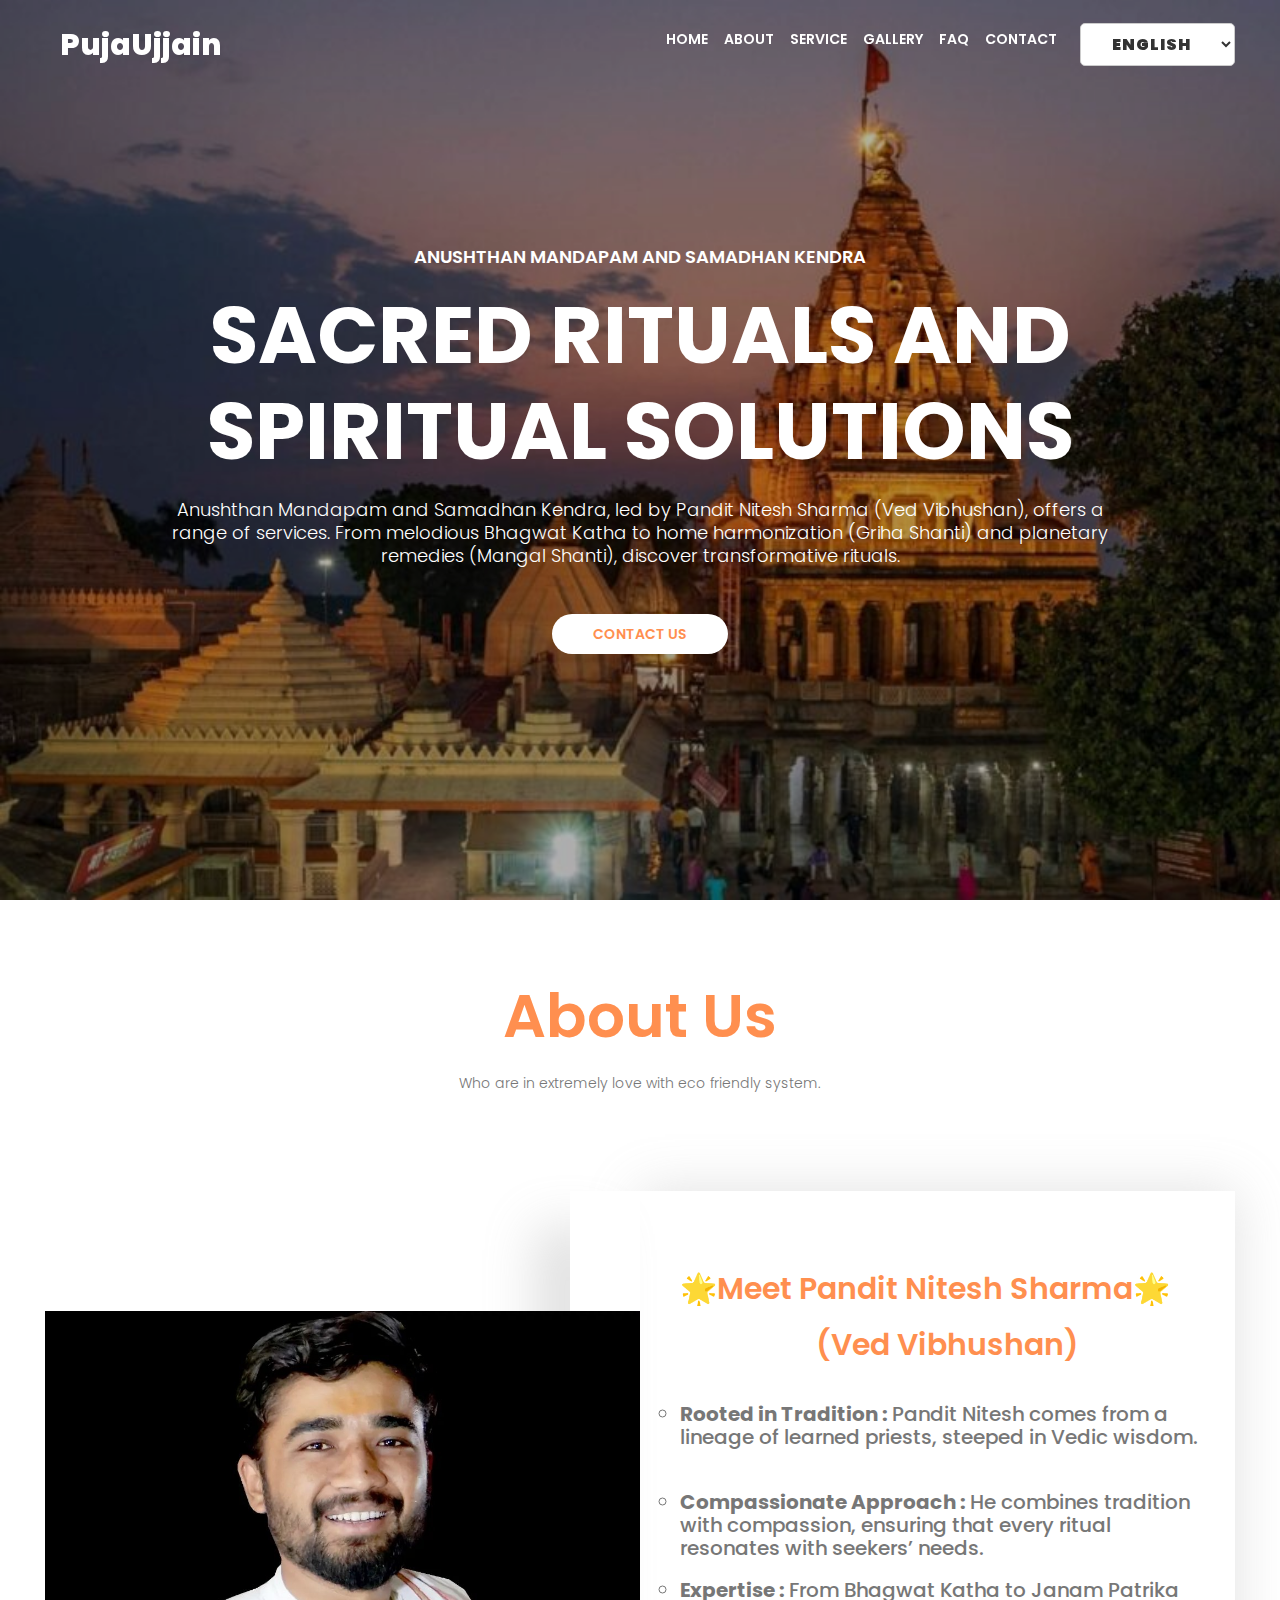
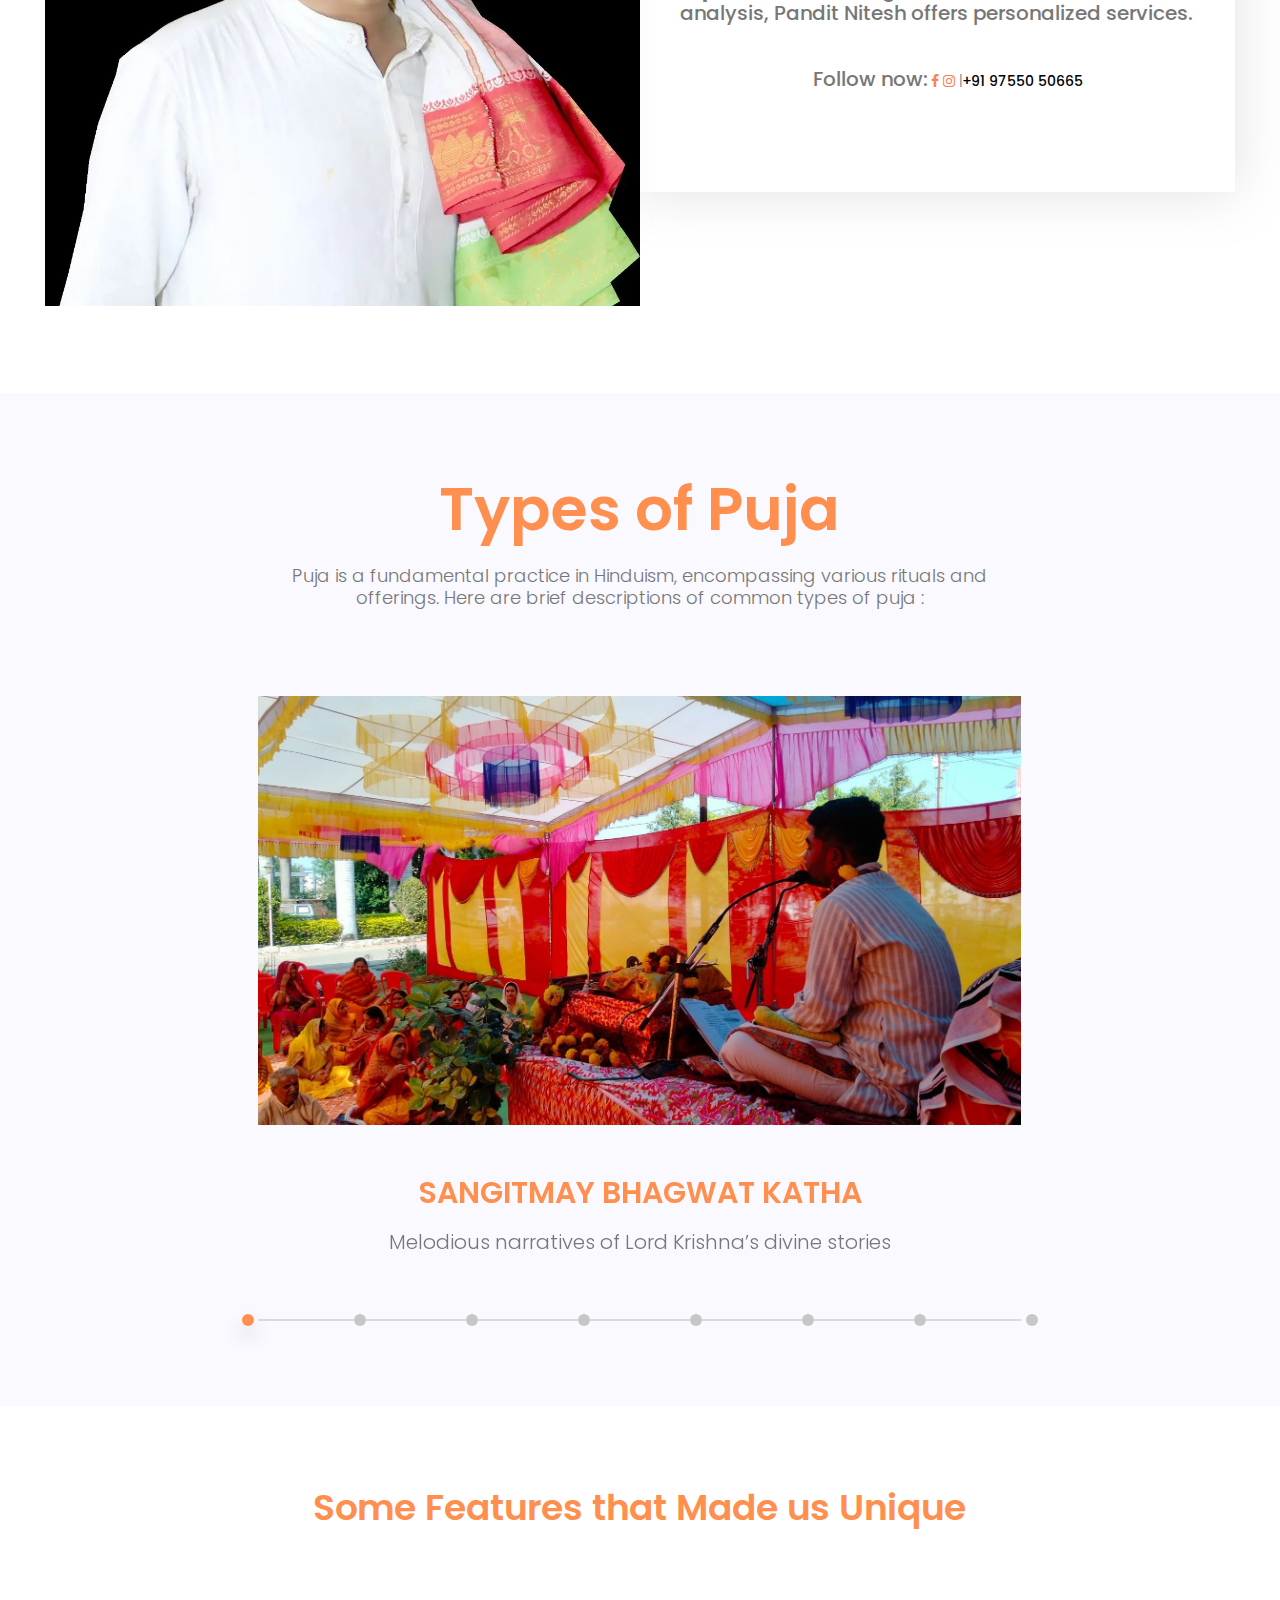
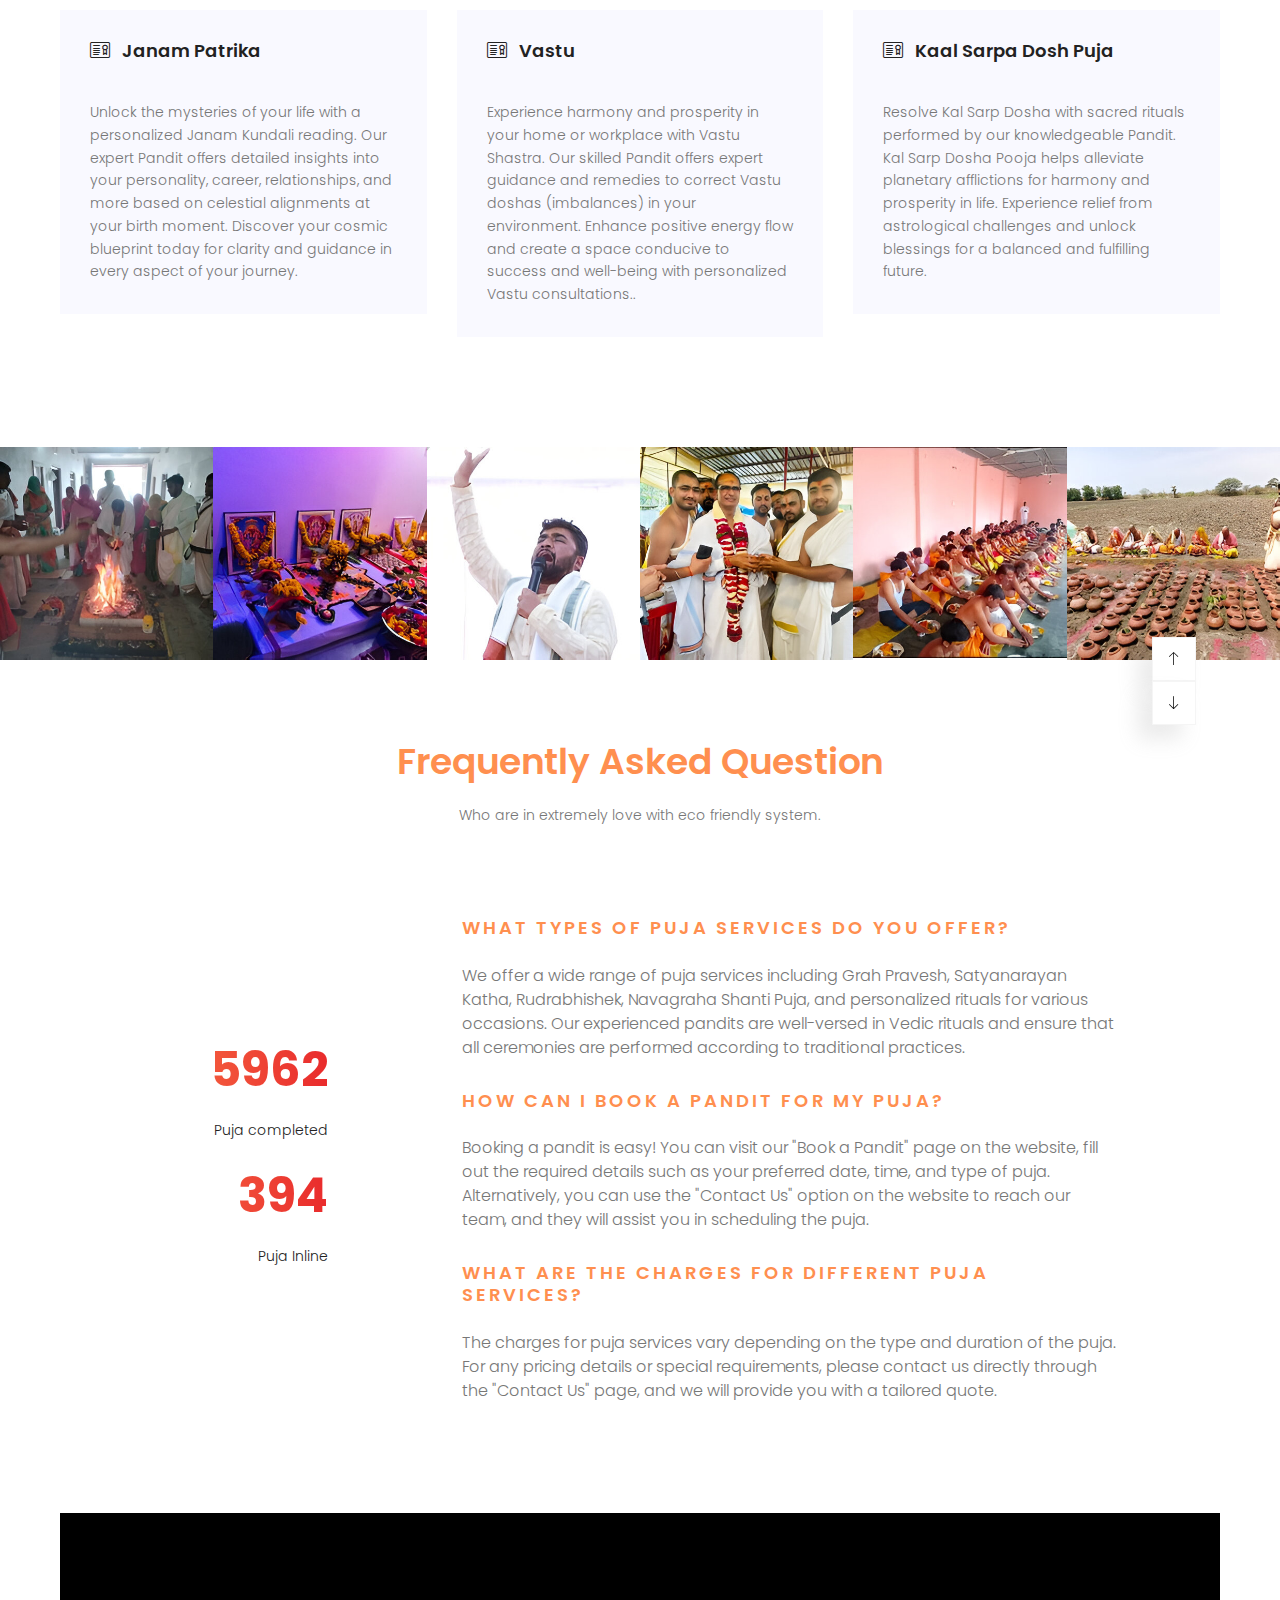
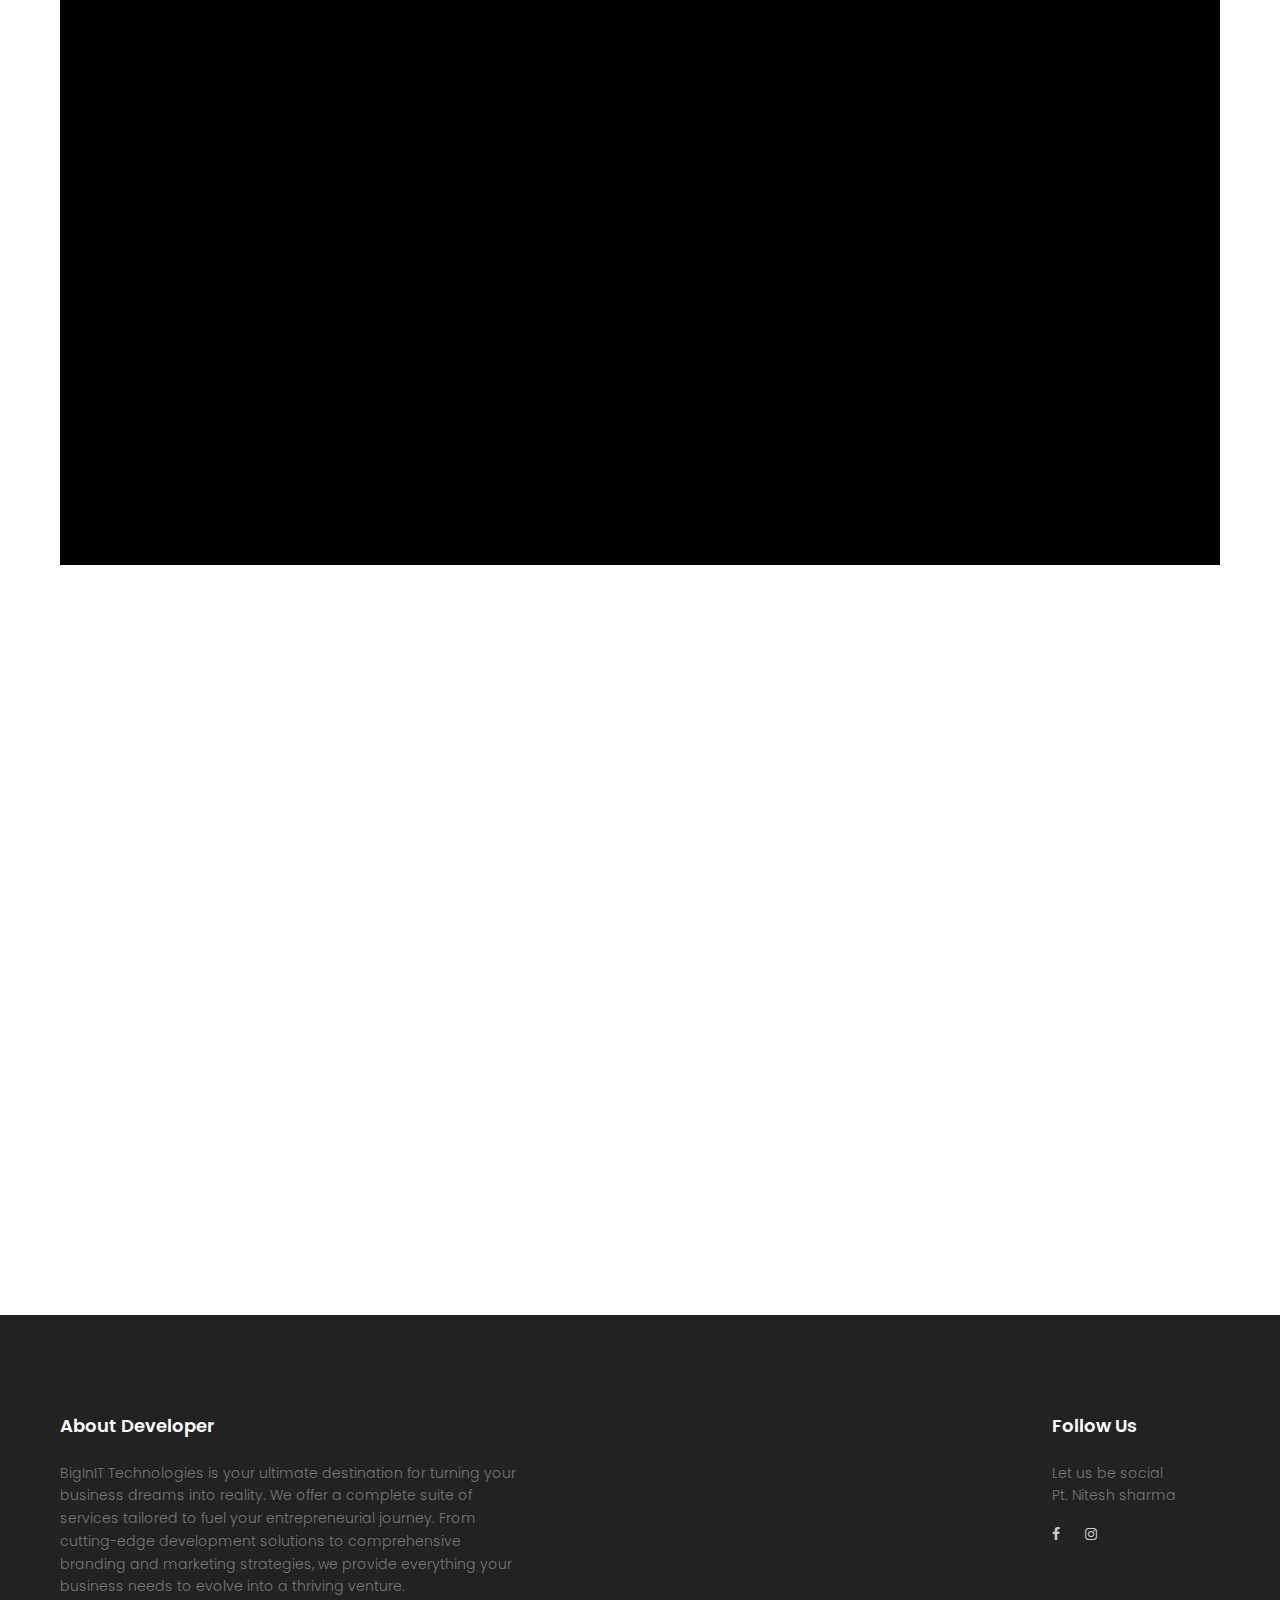
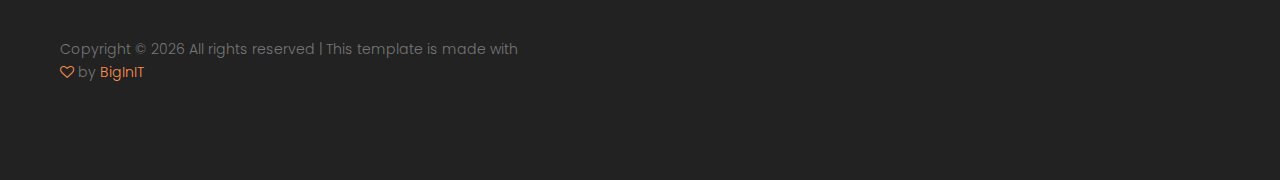
==== commit 4b0e188f: "navbar gradient" ====
--- a/index.html
+++ b/index.html
@@ -80,7 +80,7 @@
 			<nav class="navbar navbar-expand-lg navbar-light">
 				<div class="container">
 					<a class="navbar-brand" href="index.html">
-						<h3 style="color: #ff0000; font-weight: 800; font-size: 30px;">PujaUjjain</h3>
+						<h3 style="color: white; font-weight: 800; font-size: 30px;">PujaUjjain</h3>
 					</a>
 					<button class="navbar-toggler" type="button" data-toggle="collapse"
 						data-target="#navbarSupportedContent" aria-controls="navbarSupportedContent"
--- a/css/main.css
+++ b/css/main.css
@@ -2125,7 +2125,7 @@
   -moz-transition: all 0.3s ease 0s;
   -o-transition: all 0.3s ease 0s;
   transition: all 0.3s ease 0s;
-  background-color: #fd9457;
+  background: linear-gradient(#ff8f4f 0%, #e92b2c 100%);
 }
 
 .dropdown-item {
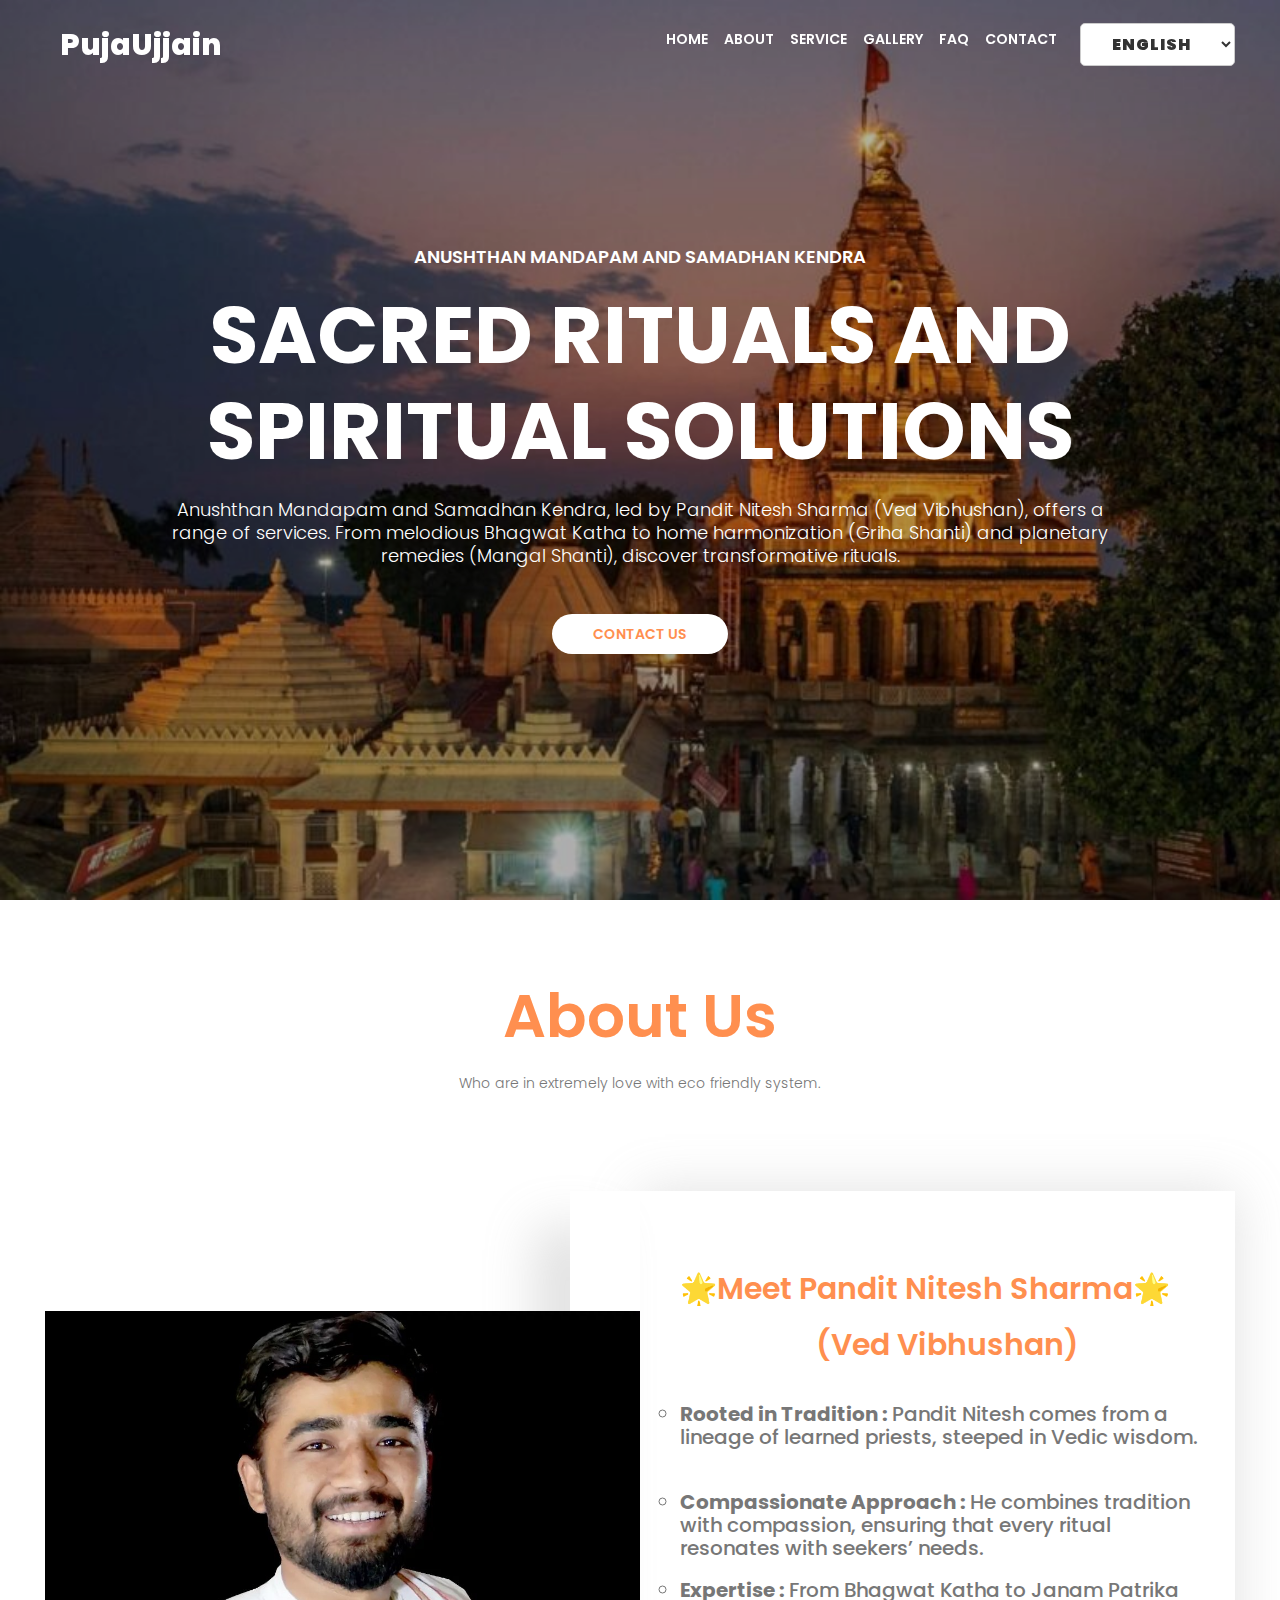
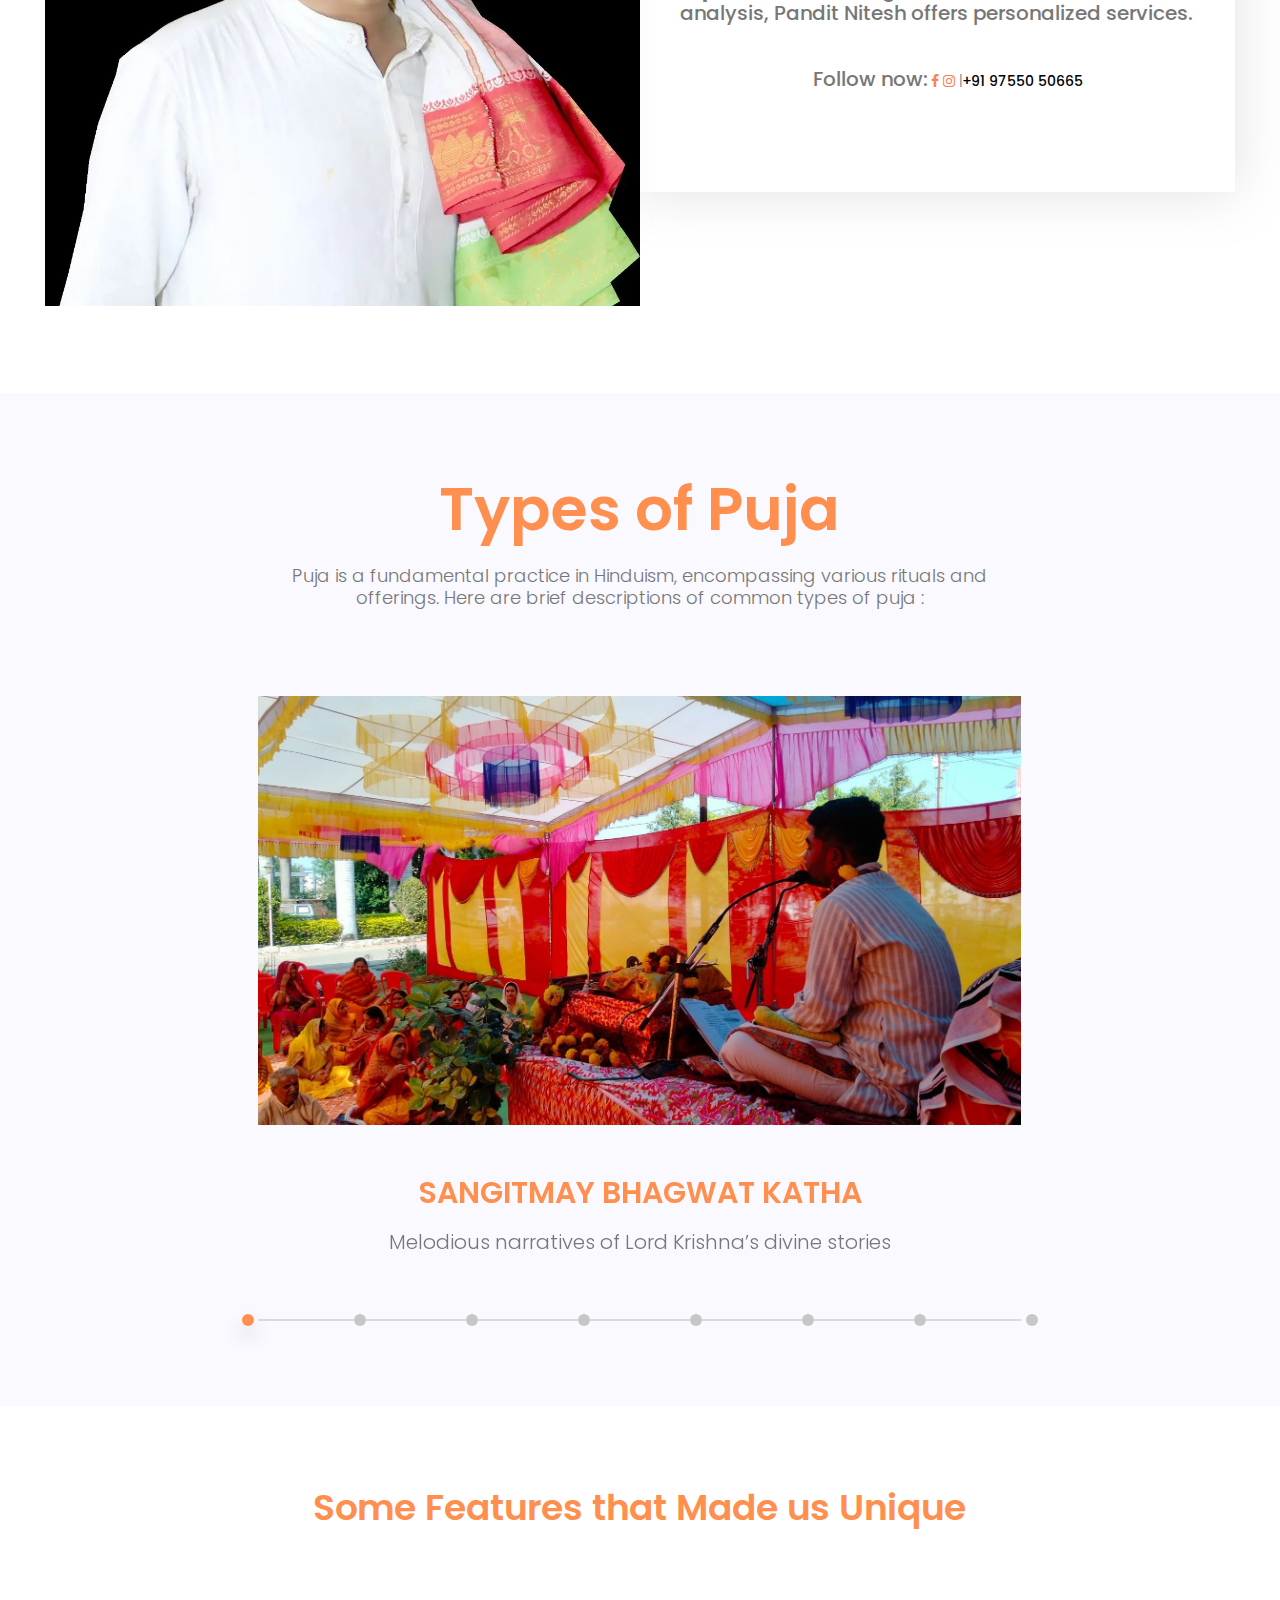
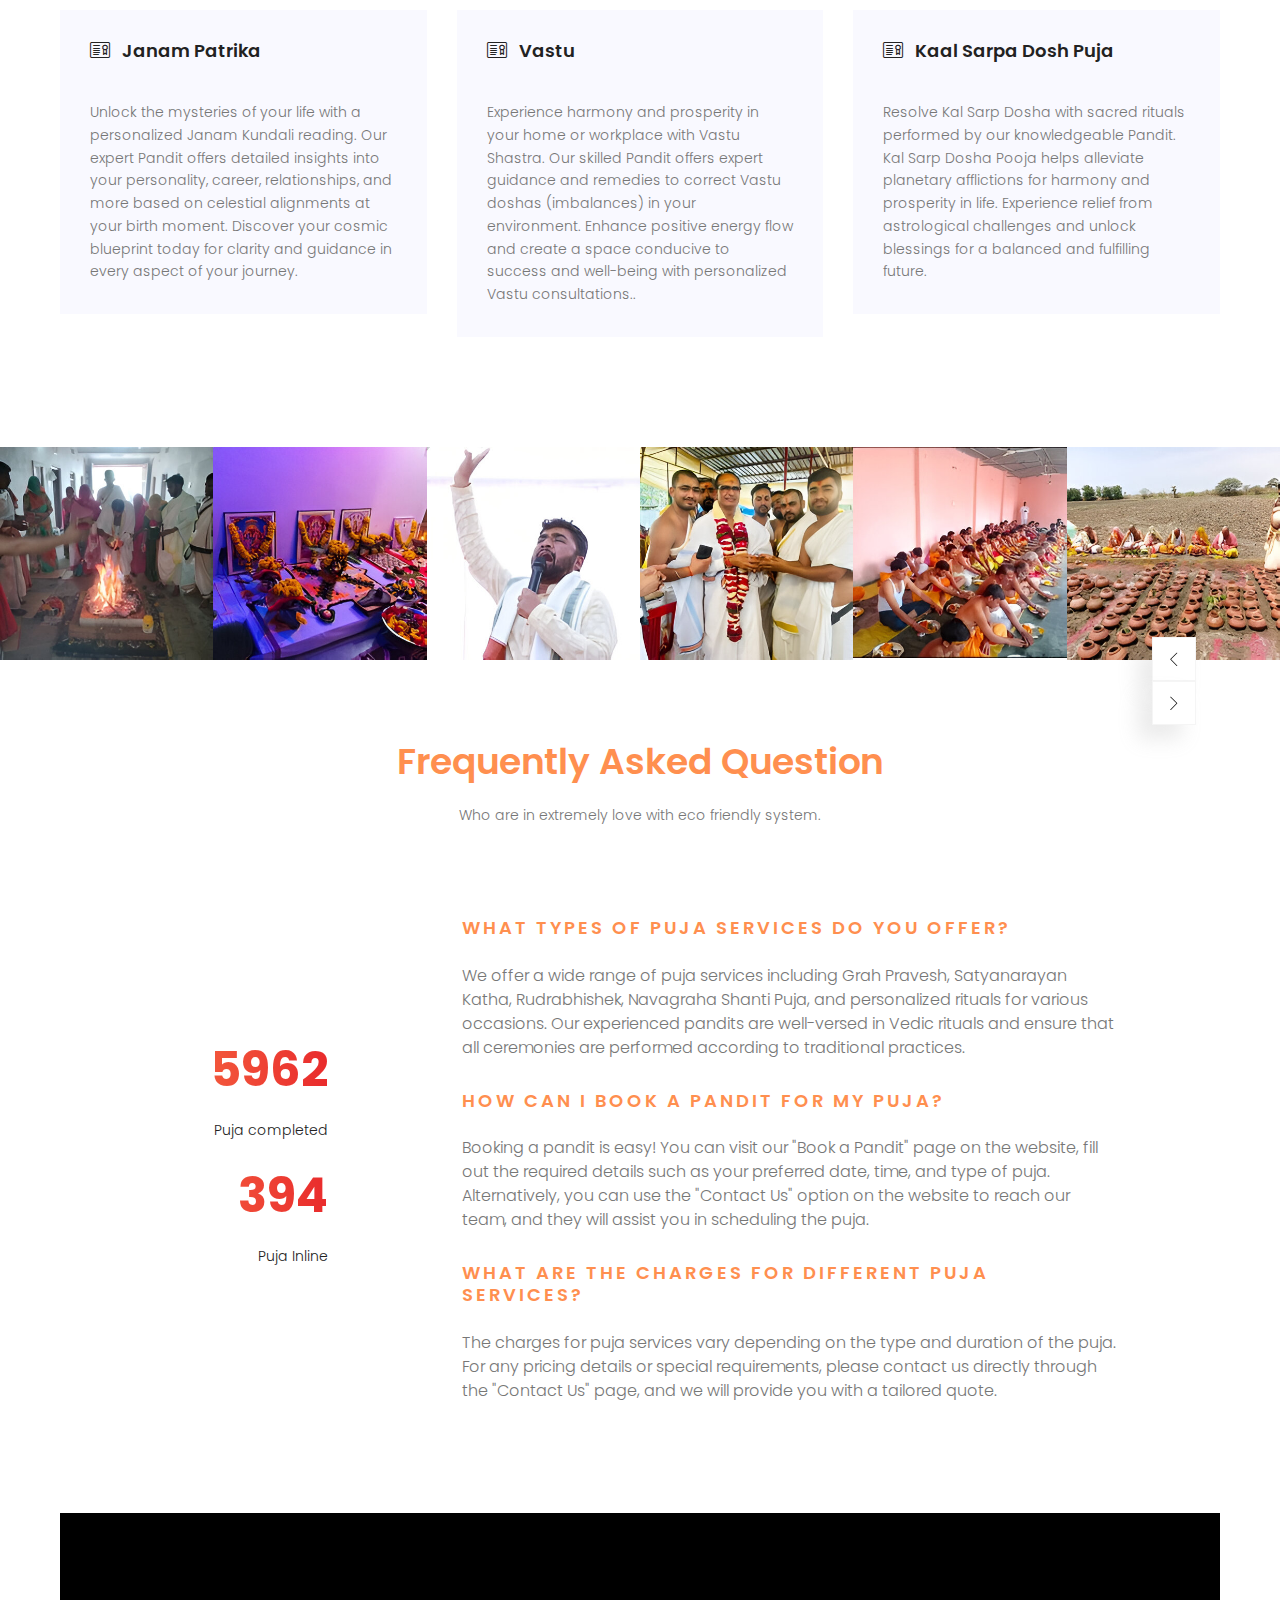
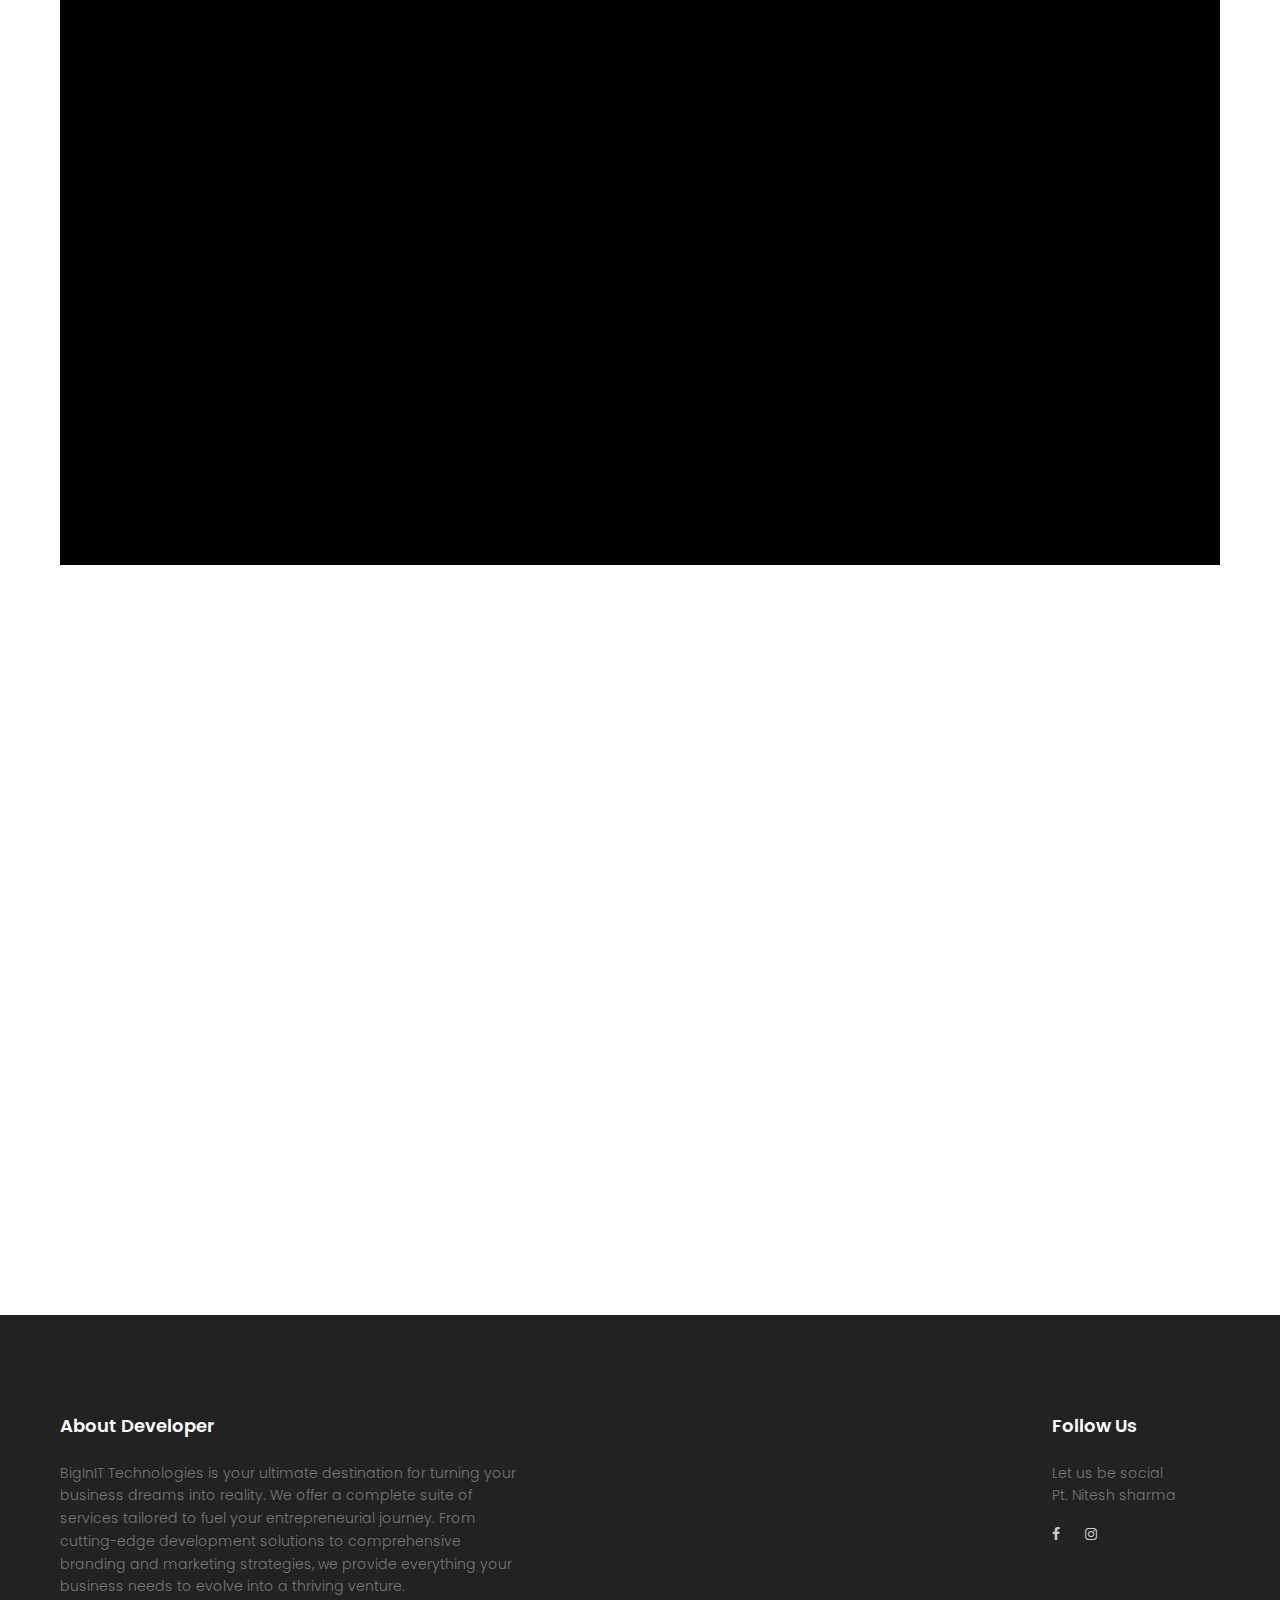
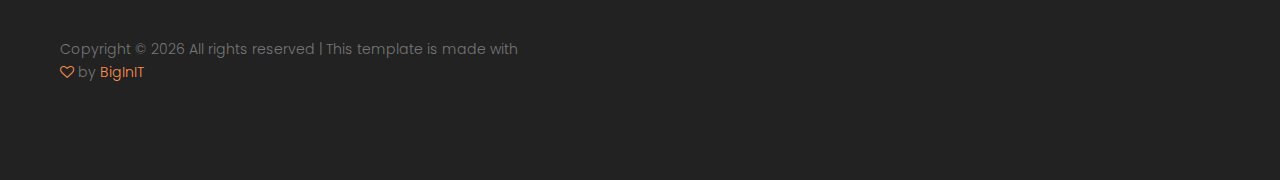
==== commit 2ca8df42: "arrow change" ====
--- a/index.html
+++ b/index.html
@@ -25,6 +25,7 @@
 	<link rel="stylesheet" href="css/animate.min.css">
 	<link rel="stylesheet" href="css/owl.carousel.css">
 	<link rel="stylesheet" href="css/main.css">
+	<link rel="icon" type="image/png" href="img/panditji.jpg">
 
 	<style>
 		.video-area {
@@ -434,7 +435,7 @@
 						<p>Puja completed</p>
 					</div>
 					<div class="single-facts">
-						<h2 class="counter">394</h2>
+						<h2 class="counter">394 </h2>
 						<p>Puja Inline</p>
 					</div>
 
--- a/css/linearicons.css
+++ b/css/linearicons.css
@@ -382,10 +382,10 @@
 	content: "\e876";
 }
 .lnr-arrow-up:before {
-	content: "\e877";
+	content: "\e875";
 }
 .lnr-arrow-down:before {
-	content: "\e878";
+	content: "\e876";
 }
 .lnr-arrow-left:before {
 	content: "\e879";
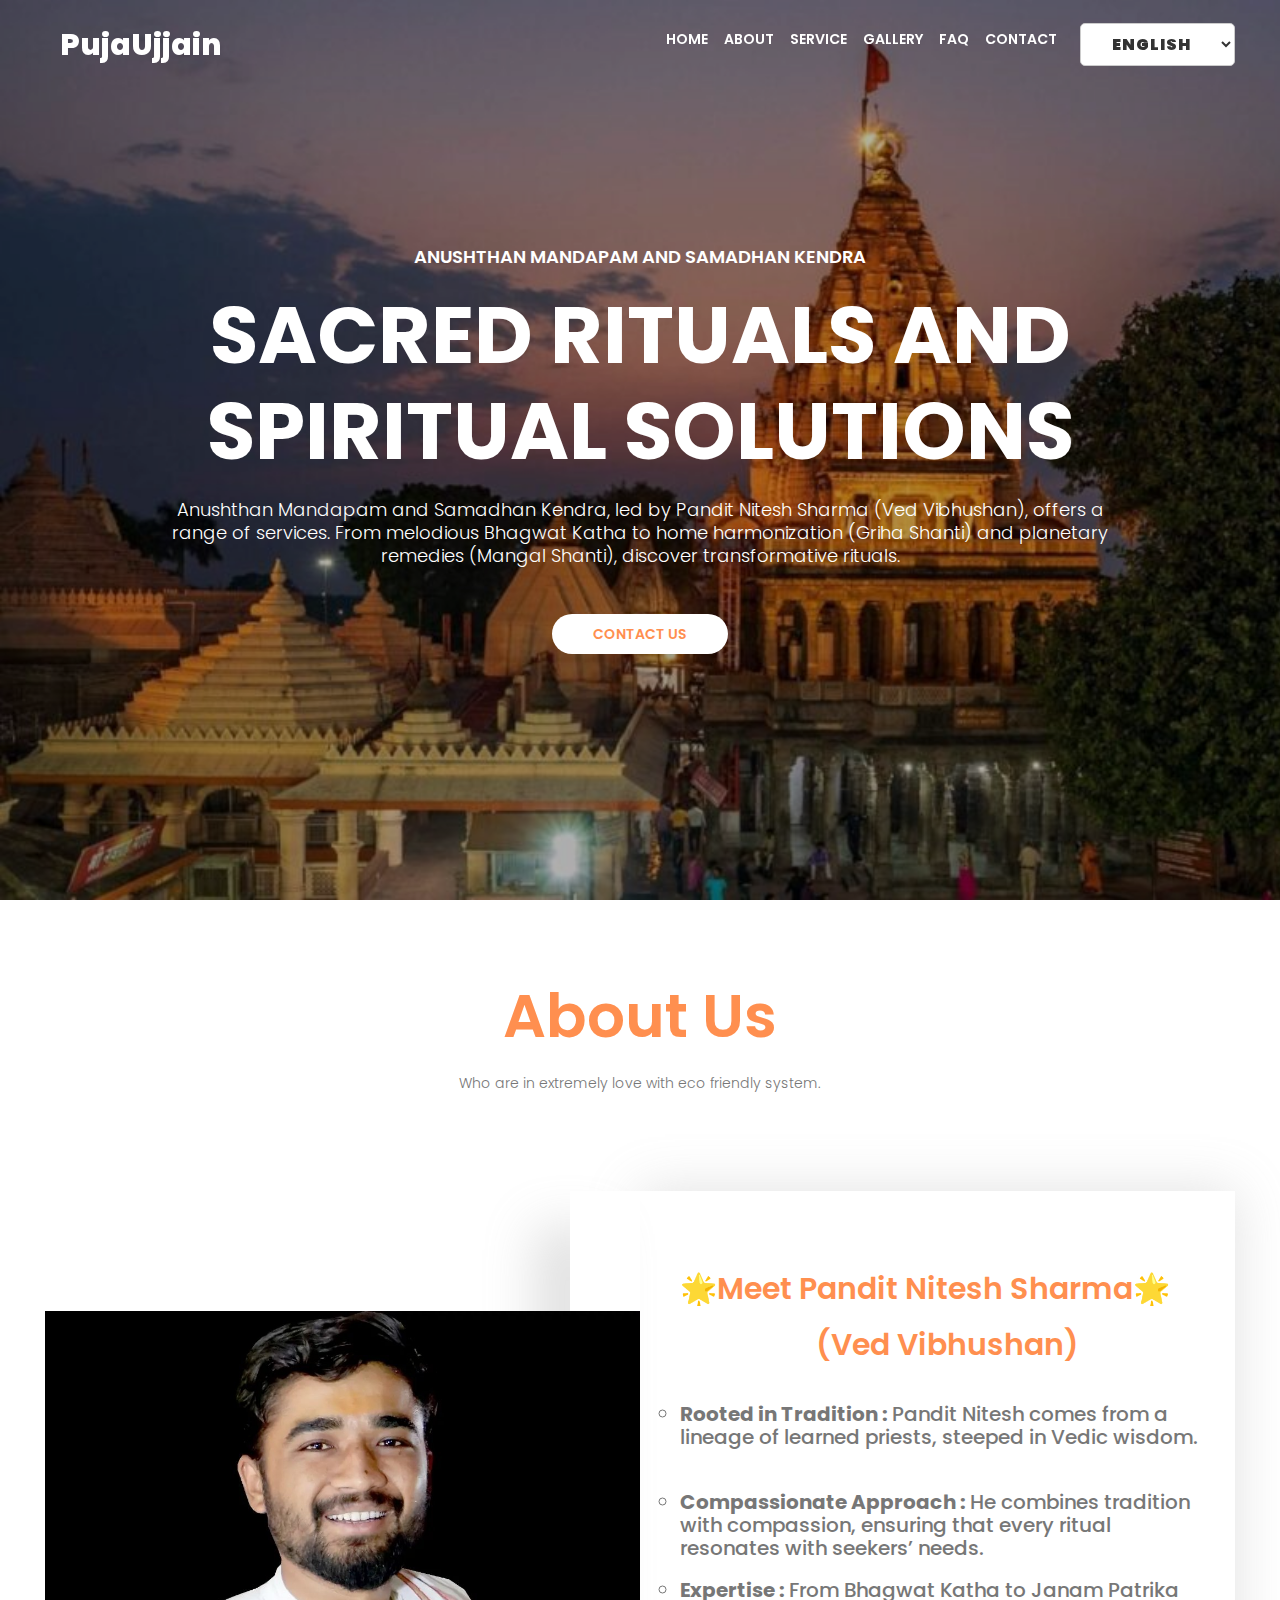
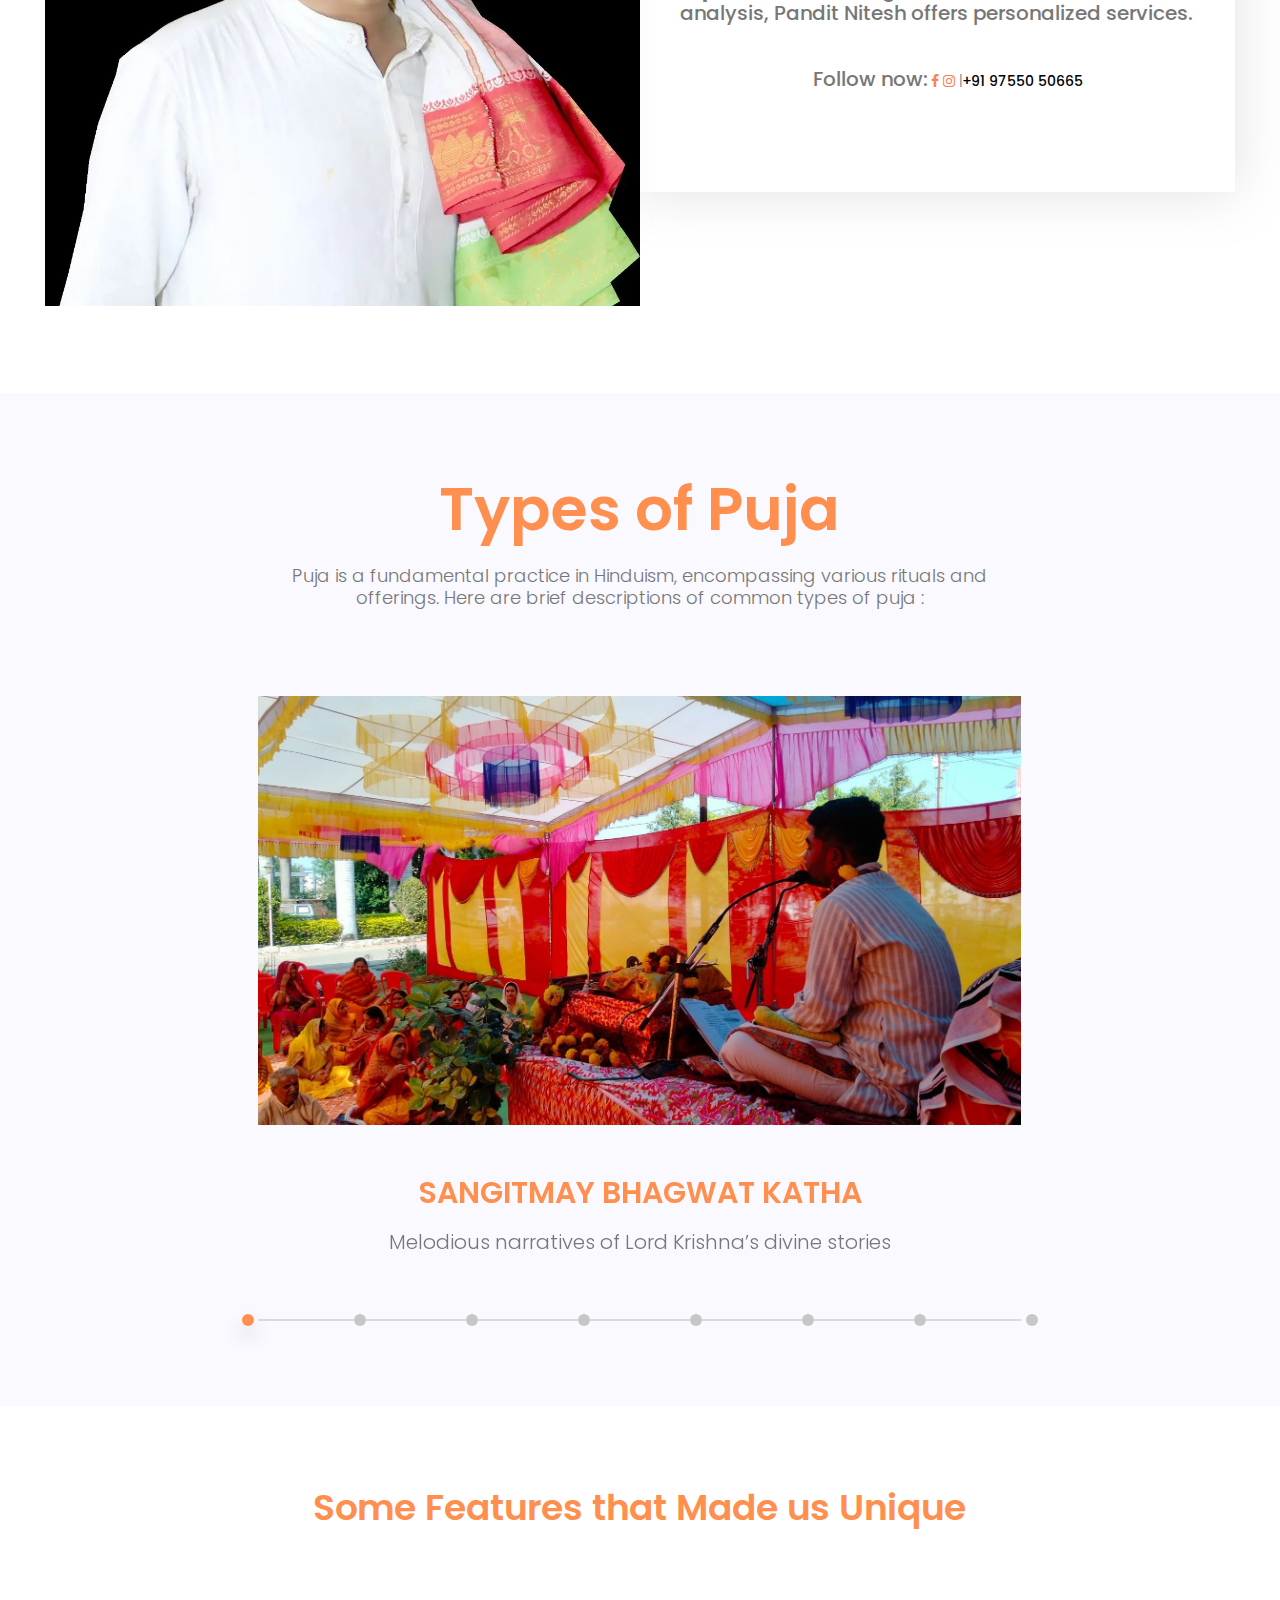
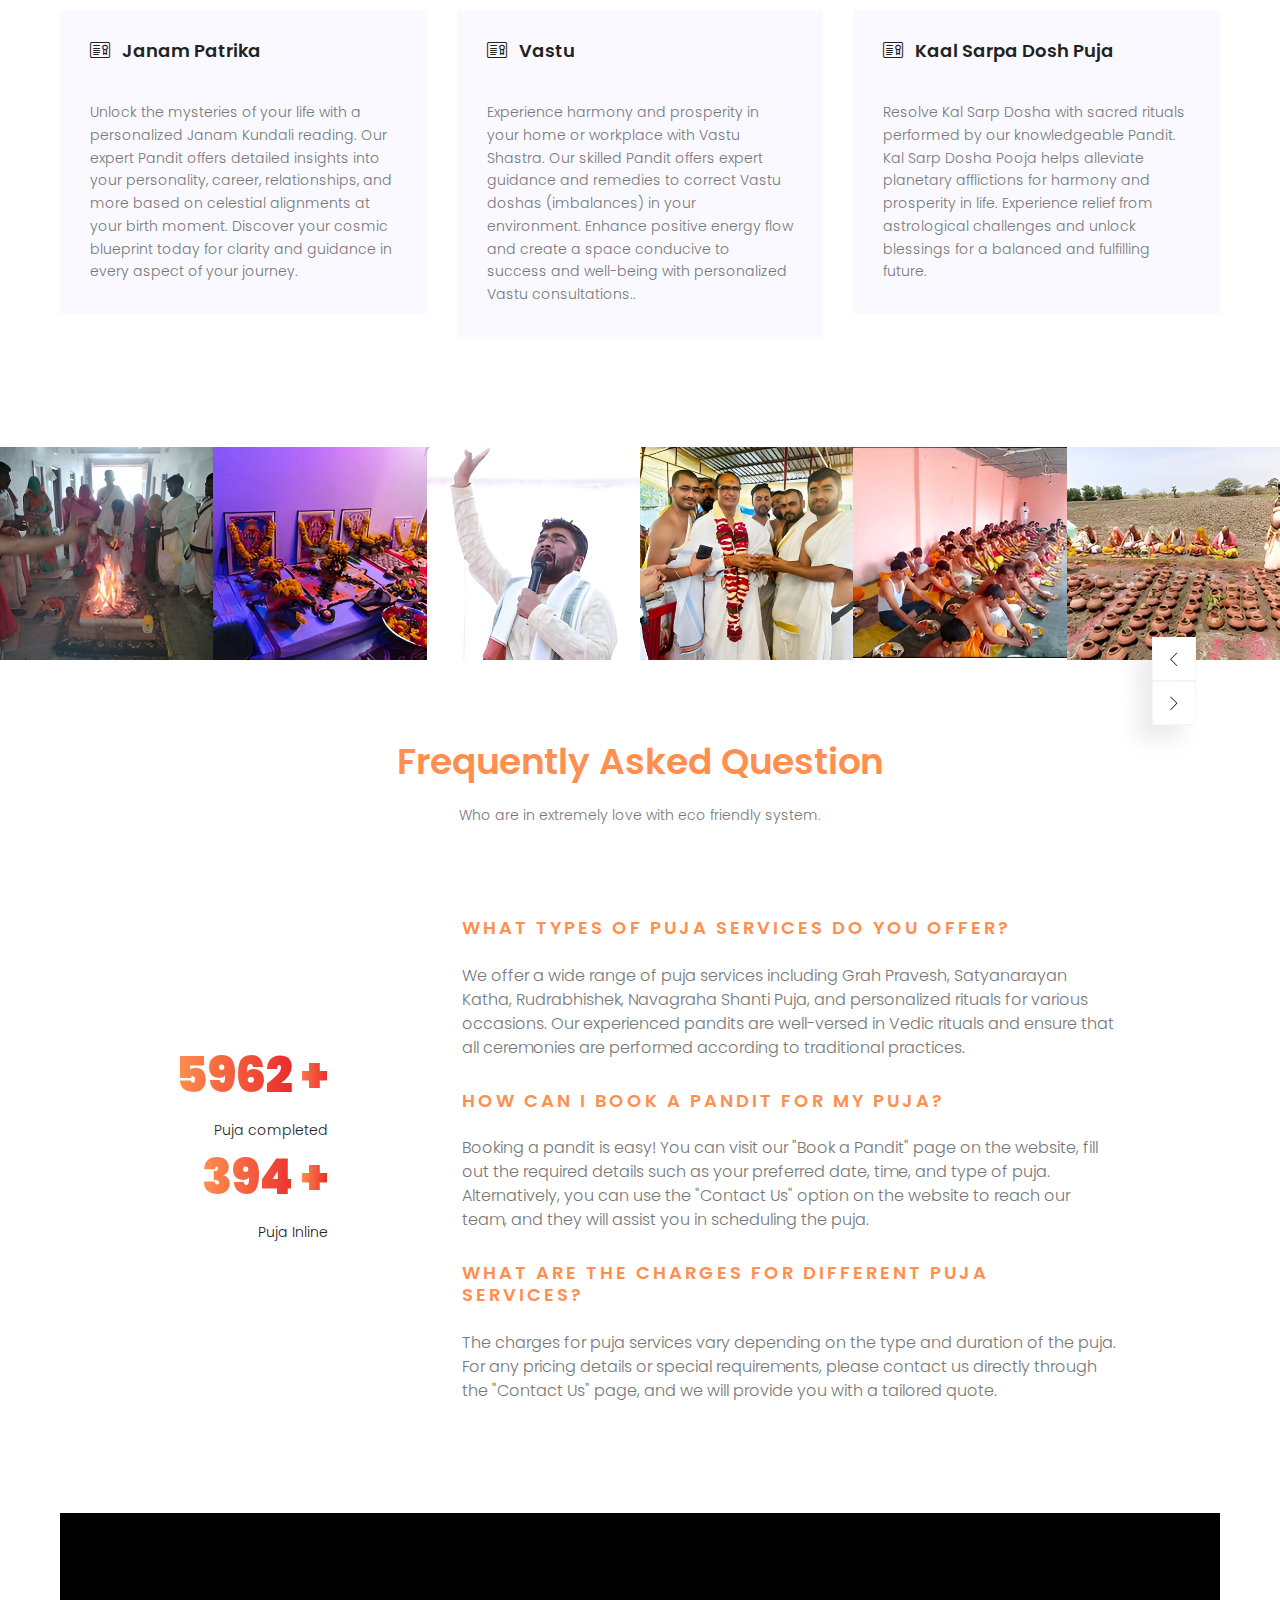
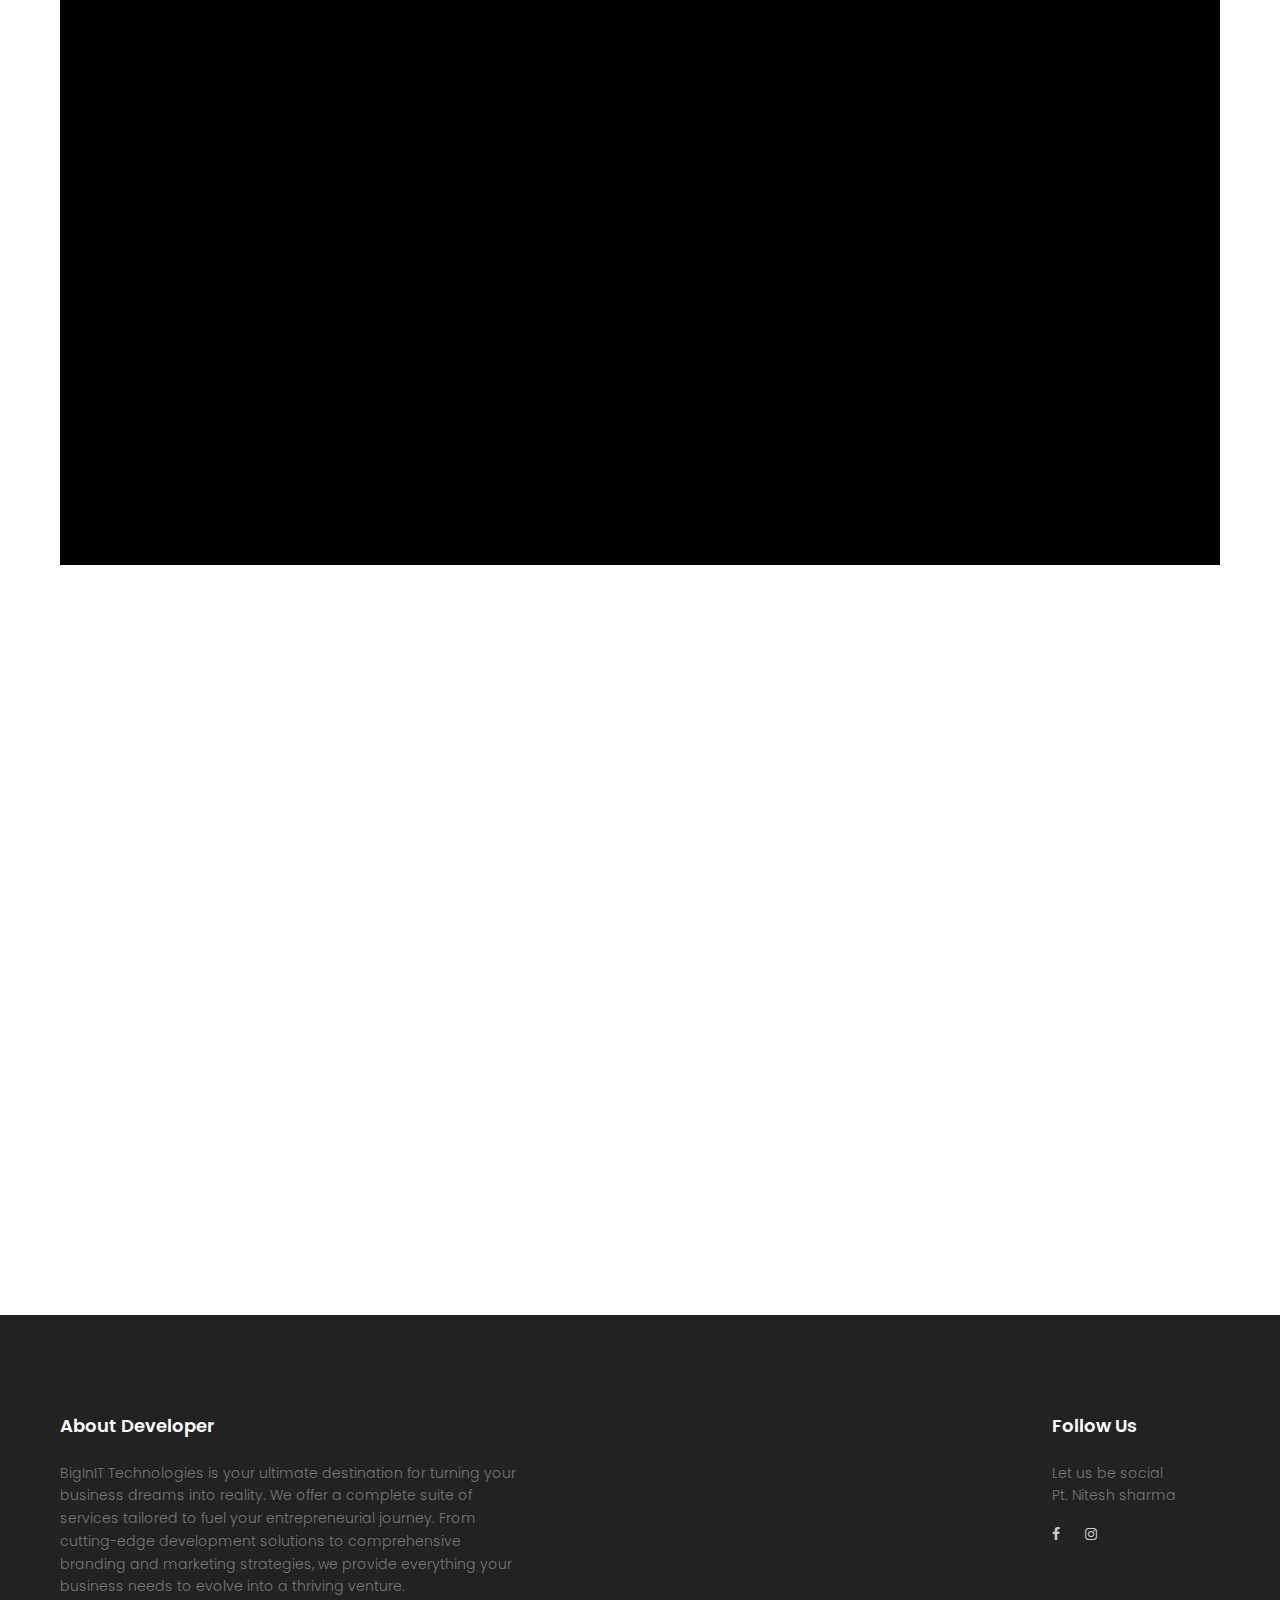
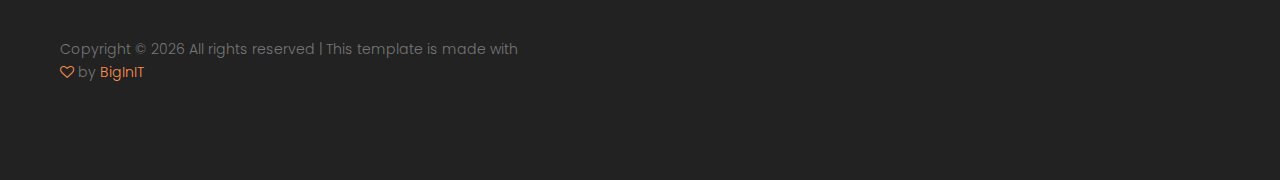
==== commit fe40f770: "plus stablish" ====
--- a/index.html
+++ b/index.html
@@ -431,11 +431,11 @@
 			<div class="row d-flex align-items-center">
 				<div class="counter-left col-lg-3 col-md-3">
 					<div class="single-facts">
-						<h2 class="counter">5962</h2>
+						<span class="counter">5962</span><span class="plus"> +</span>
 						<p>Puja completed</p>
 					</div>
 					<div class="single-facts">
-						<h2 class="counter">394 </h2>
+						<span class="counter">394 </span><span class="plus"> +</span>
 						<p>Puja Inline</p>
 					</div>
 
--- a/css/main.css
+++ b/css/main.css
@@ -1960,6 +1960,26 @@
 }
 
 .p1-gradient-color, .counter-left h2, .footer-social a:hover i, .single-footer-widget .bb-btn {
+  background: -moz-linear-gradient(0deg, #ff8f4f 0%, #e92b2c 100%);
+  background: -webkit-linear-gradient(0deg, #ff8f4f 0%, #e92b2c 100%);
+  background: -ms-linear-gradient(0deg, #ff8f4f 0%, #e92b2c 100%);
+  -webkit-background-clip: text;
+  -webkit-text-fill-color: transparent;
+}
+
+.counter {
+  font-size: 48px;
+  font-weight: 900;
+  background: -moz-linear-gradient(0deg, #ff8f4f 0%, #e92b2c 100%);
+  background: -webkit-linear-gradient(0deg, #ff8f4f 0%, #e92b2c 100%);
+  background: -ms-linear-gradient(0deg, #ff8f4f 0%, #e92b2c 100%);
+  -webkit-background-clip: text;
+  -webkit-text-fill-color: transparent;
+}
+
+.plus {
+  font-size: 48px;
+  font-weight: 900;
   background: -moz-linear-gradient(0deg, #ff8f4f 0%, #e92b2c 100%);
   background: -webkit-linear-gradient(0deg, #ff8f4f 0%, #e92b2c 100%);
   background: -ms-linear-gradient(0deg, #ff8f4f 0%, #e92b2c 100%);
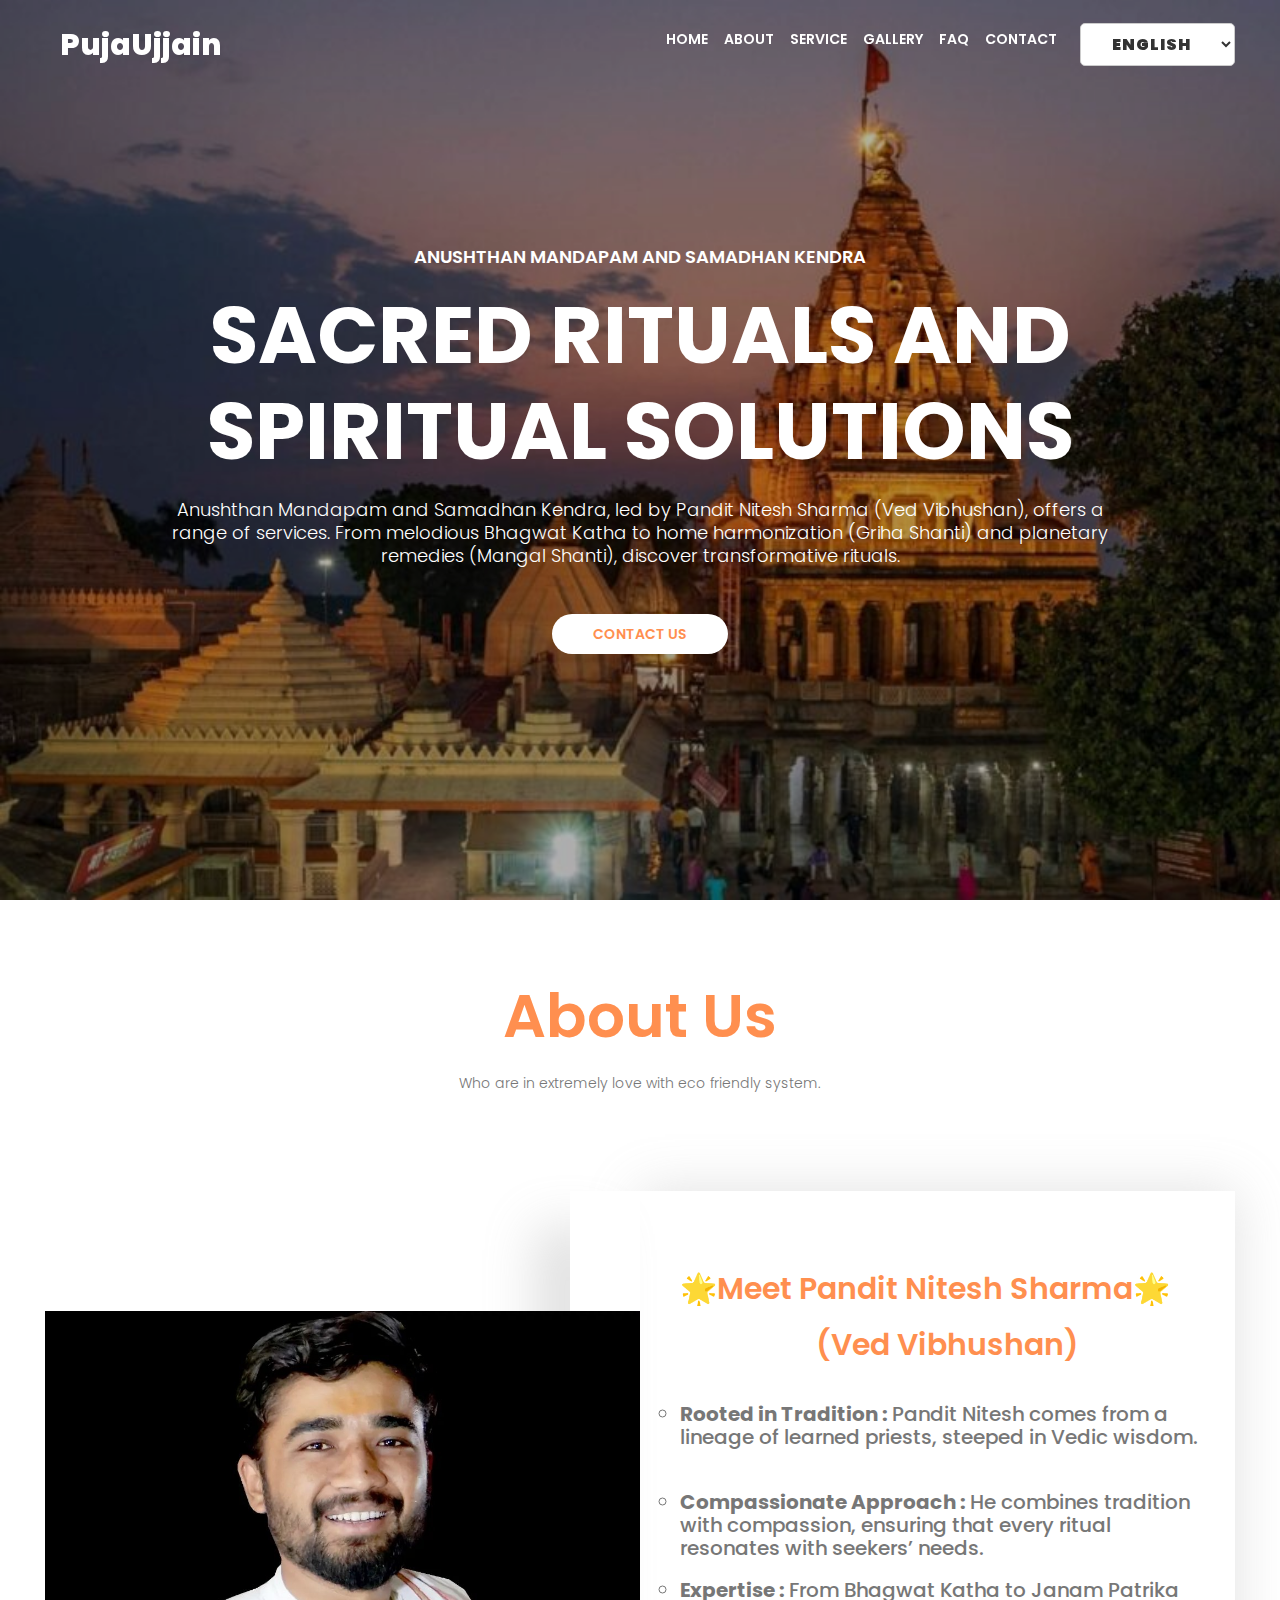
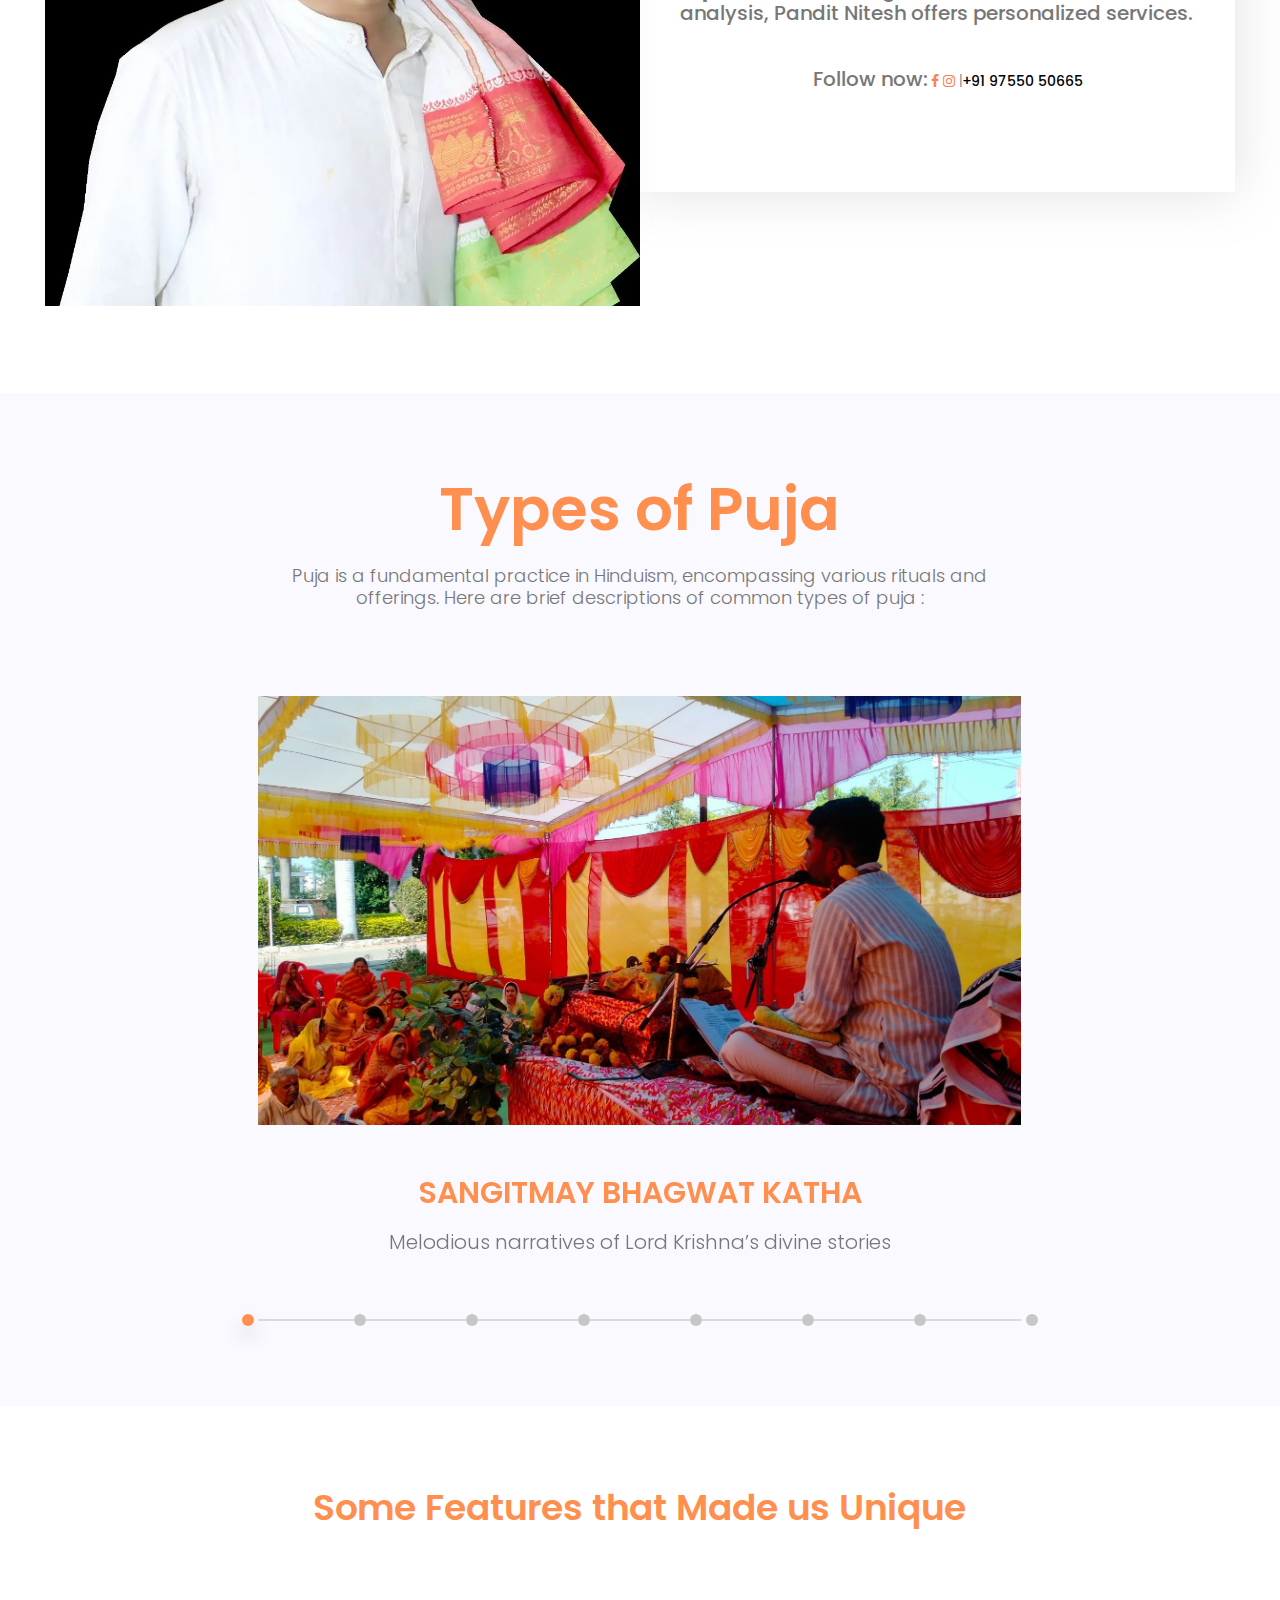
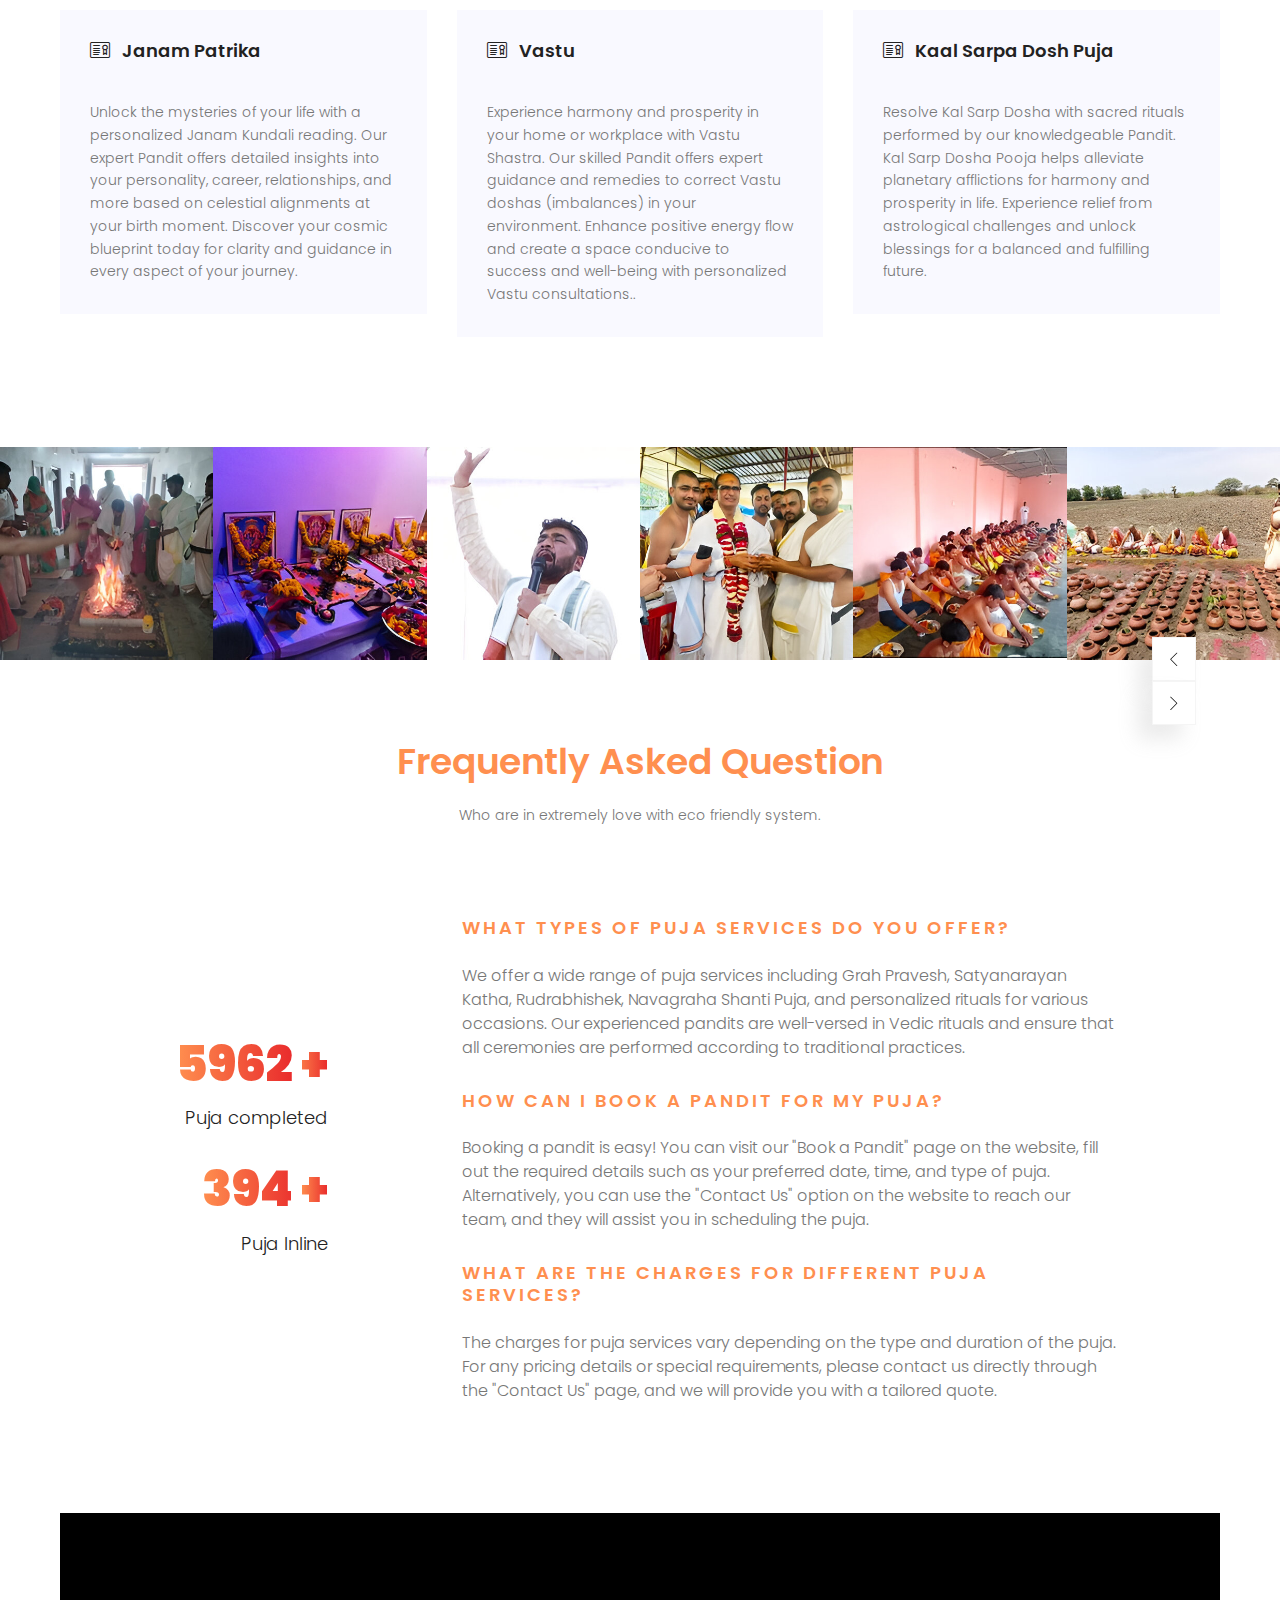
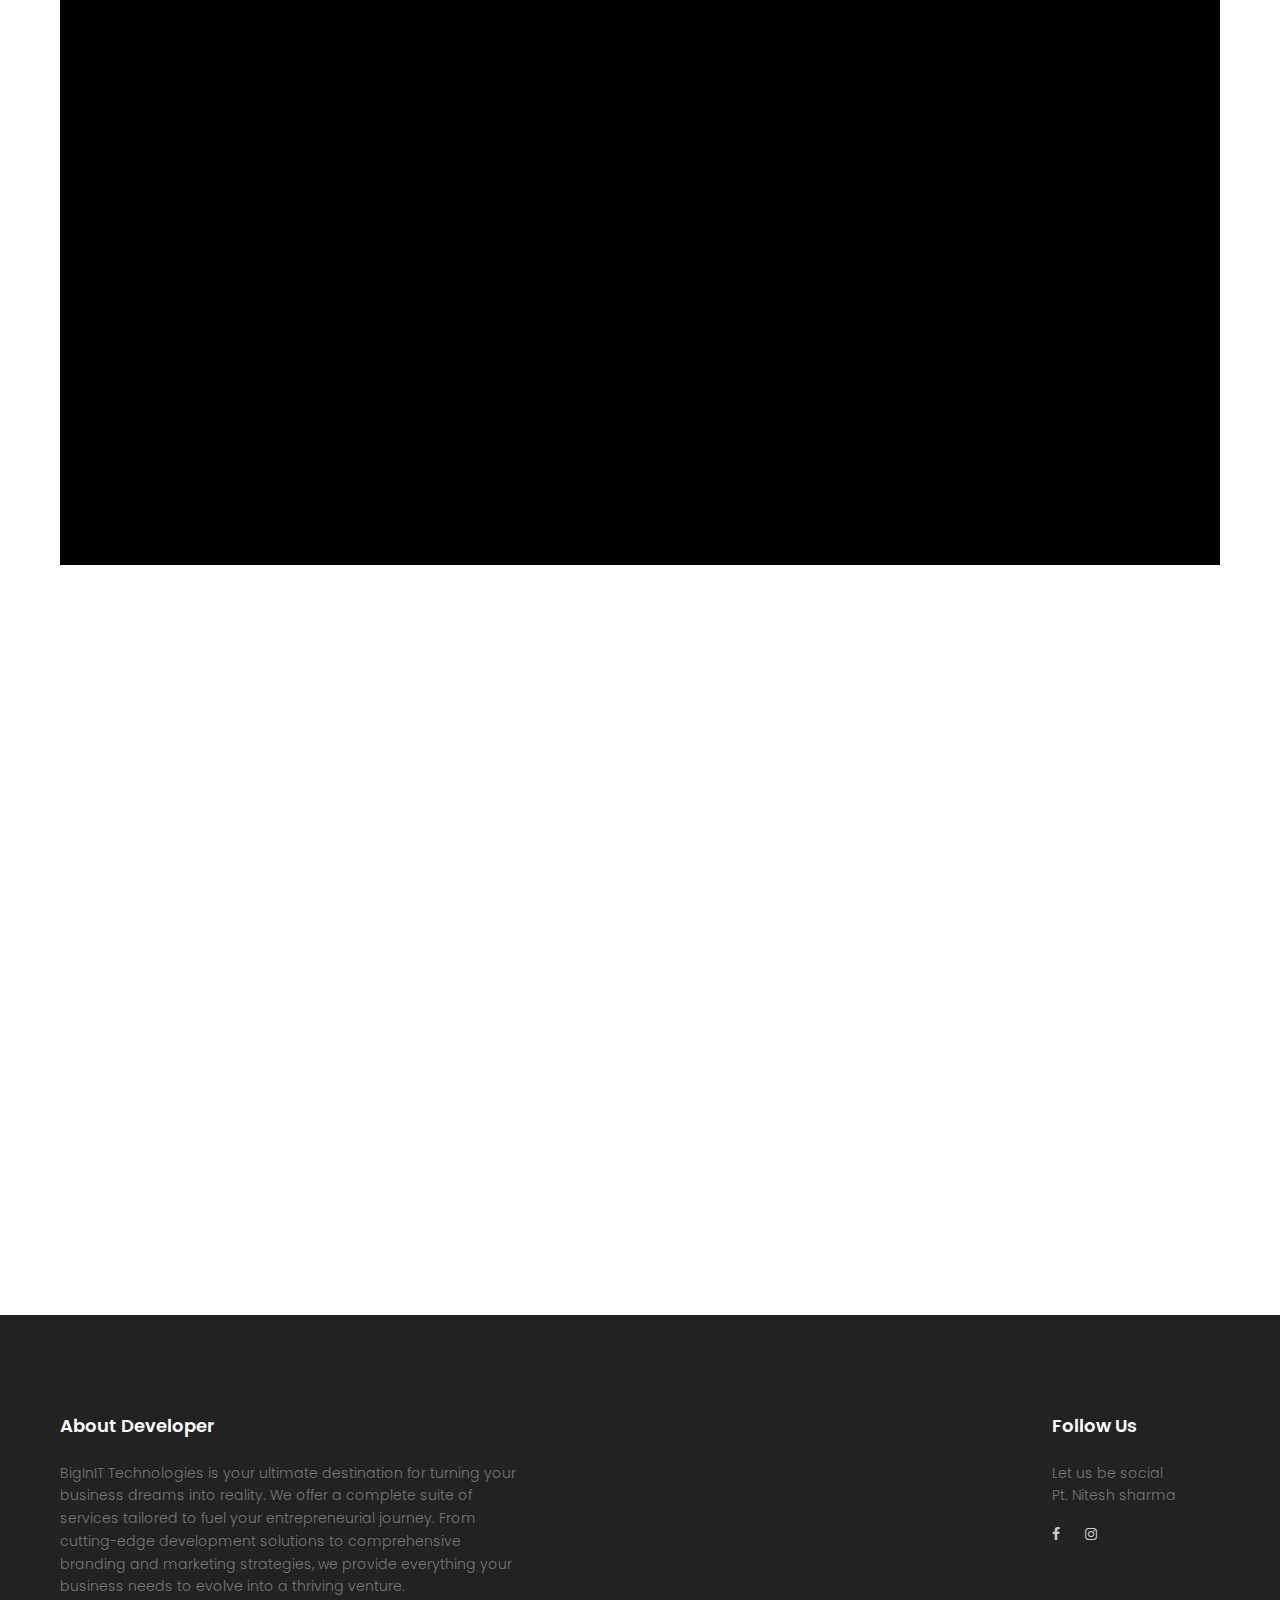
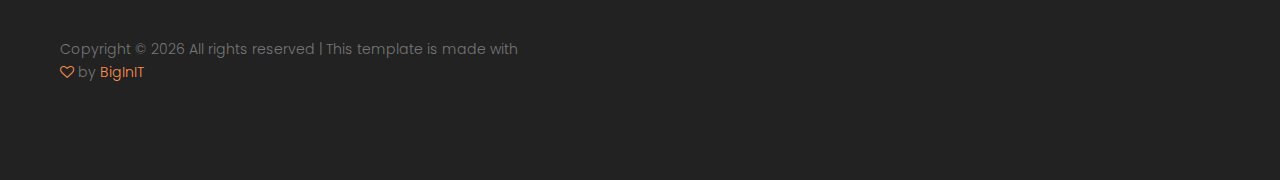
==== commit c6bb70a1: "text size increase" ====
--- a/index.html
+++ b/index.html
@@ -432,11 +432,12 @@
 				<div class="counter-left col-lg-3 col-md-3">
 					<div class="single-facts">
 						<span class="counter">5962</span><span class="plus"> +</span>
-						<p>Puja completed</p>
-					</div>
+						<p style="font-size: 18px;">Puja completed</p>
+					</div>
+					<br>
 					<div class="single-facts">
 						<span class="counter">394 </span><span class="plus"> +</span>
-						<p>Puja Inline</p>
+						<p style="font-size: 18px;">Puja Inline</p>
 					</div>
 
 				</div>
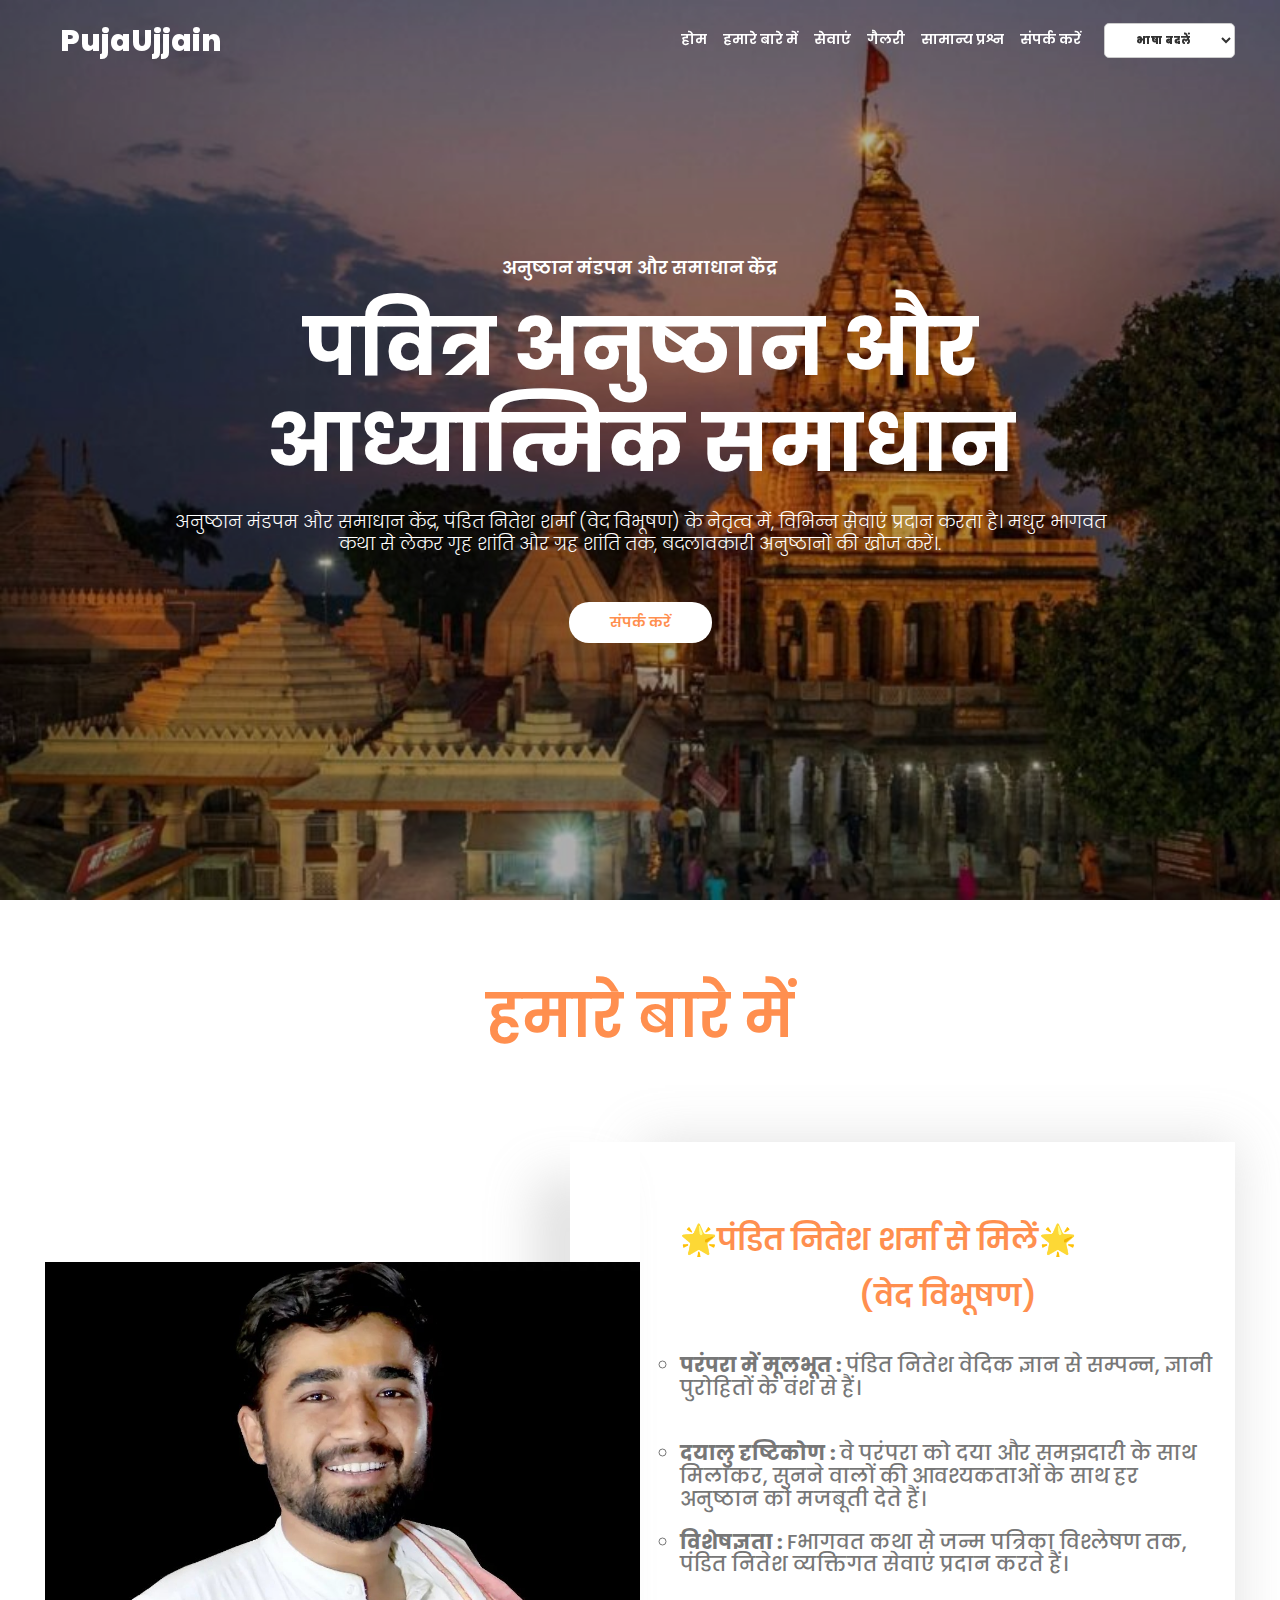
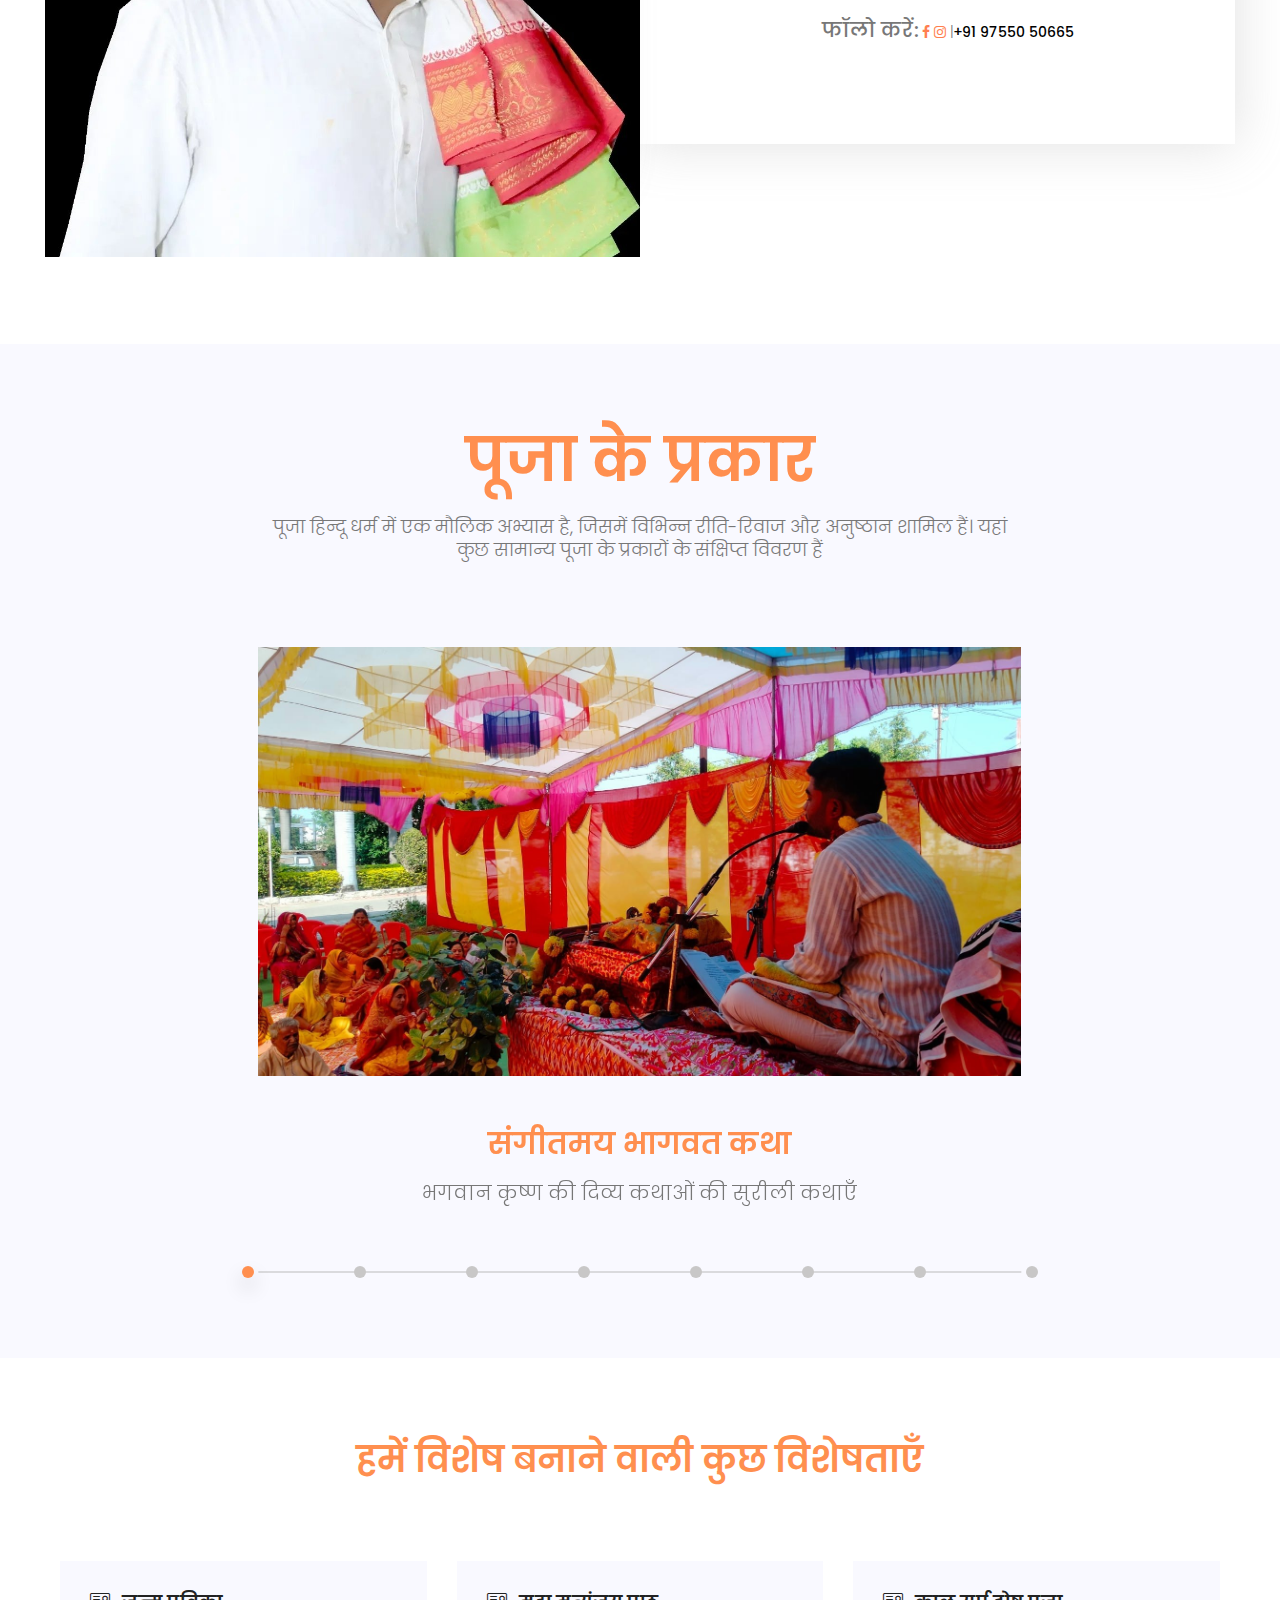
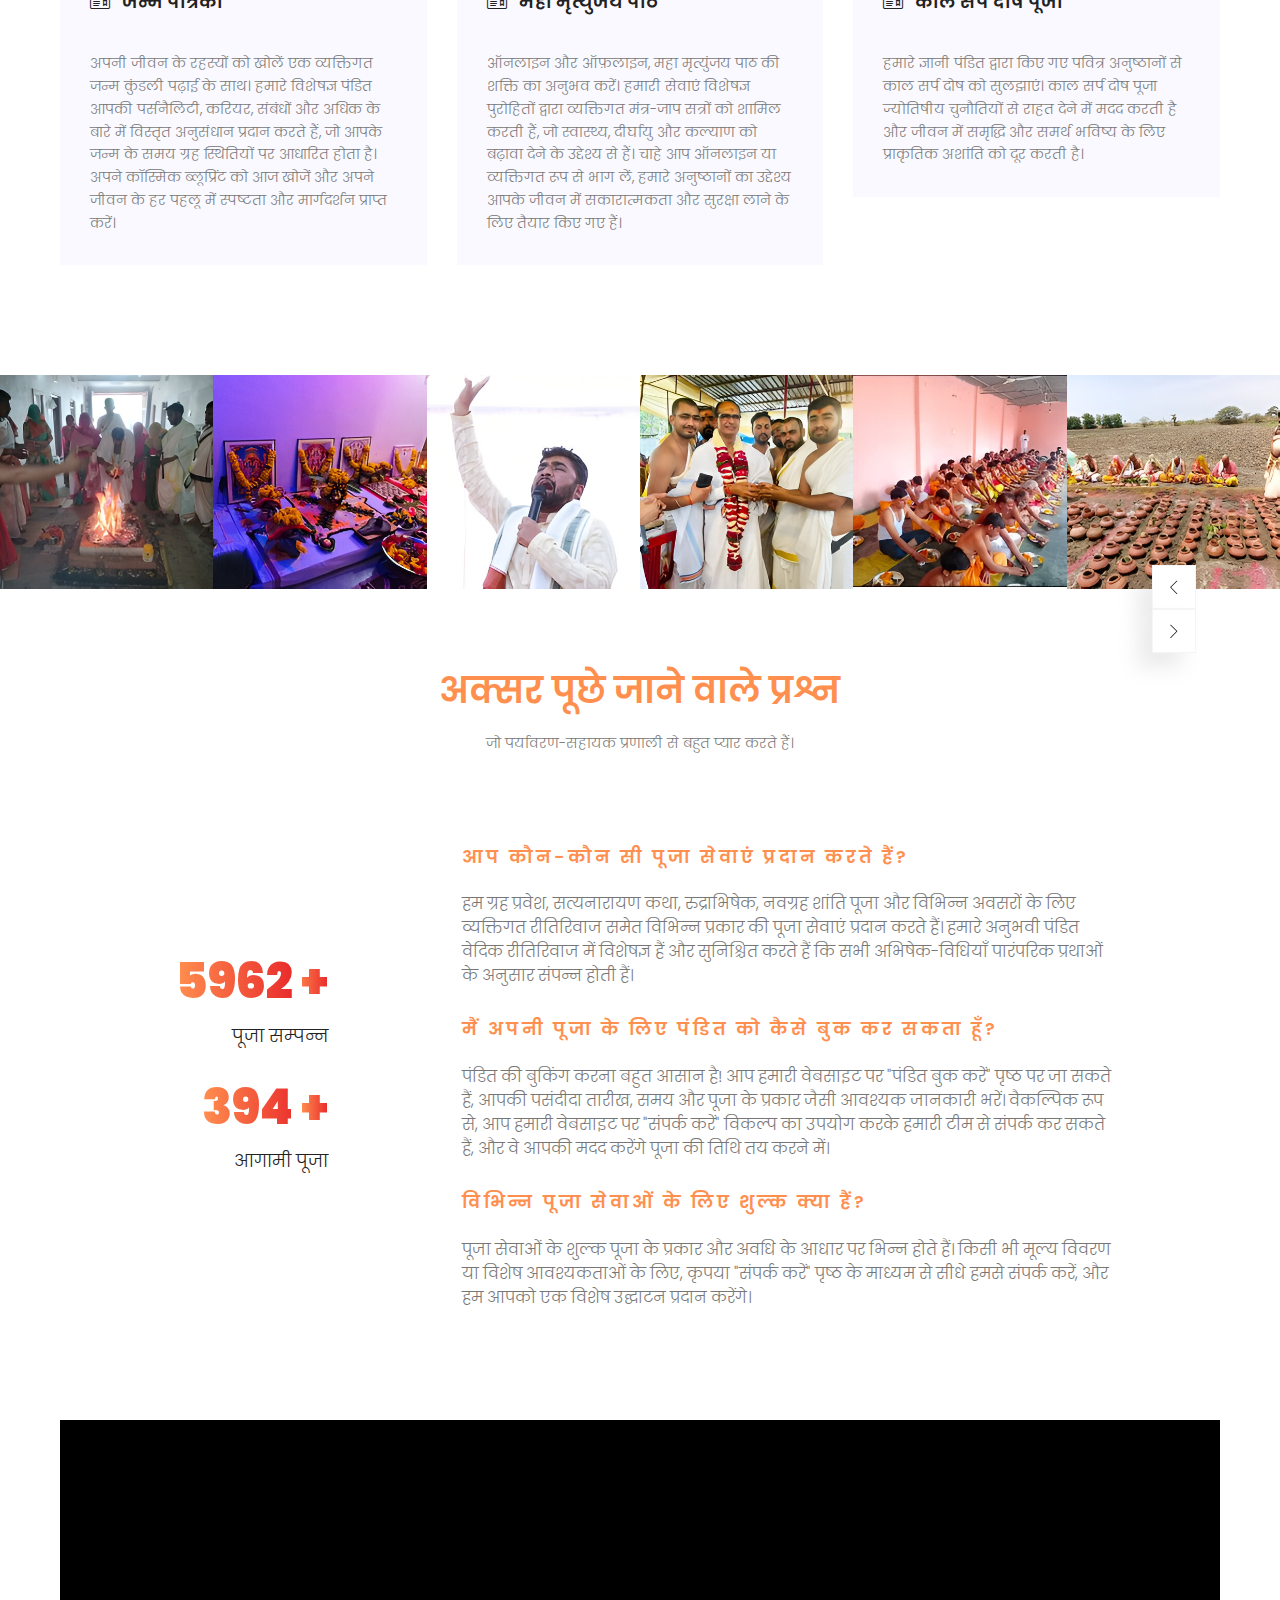
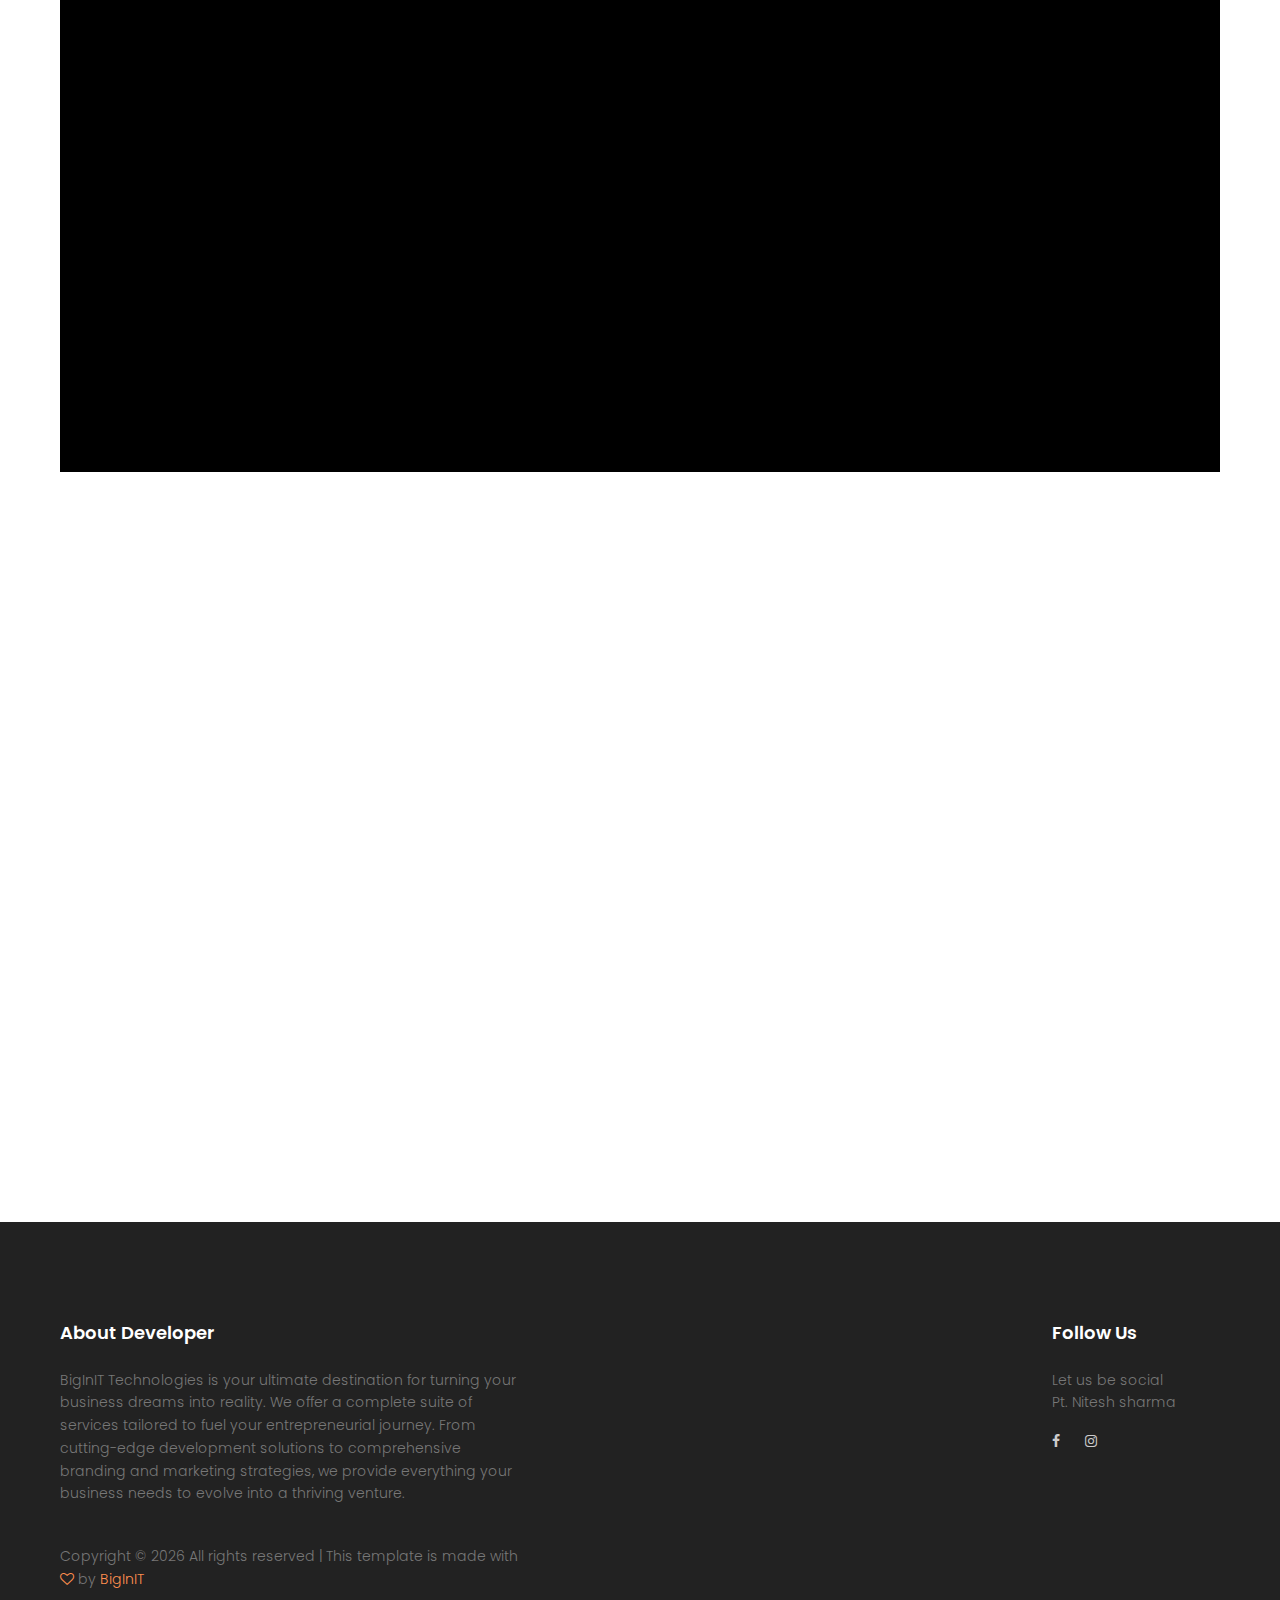
==== commit 2faf5154: "FInal" ====
--- a/index.html
+++ b/index.html
@@ -1,5 +1,5 @@
 <!DOCTYPE html>
-<html lang="zxx" class="no-js">
+<html lang="en" class="no-js">
 
 <head>
 	<!-- Mobile Specific Meta -->
@@ -91,21 +91,25 @@
 
 					<div class="collapse navbar-collapse justify-content-end" id="navbarSupportedContent">
 						<ul class="navbar-nav">
-							<li class="nav-item"><a class="nav-link" style="color: #ffffff;" href="#home">Home</a></li>
-							<li class="nav-item"><a class="nav-link" style="color: #ffffff;" href="#about">About</a>
-							</li>
-							<li class="nav-item"><a class="nav-link" style="color: #ffffff;" href="#service">Service</a>
-							</li>
-							<li class="nav-item"><a class="nav-link" style="color: #ffffff;" href="#gallery">Gallery</a>
-							</li>
-							<li class="nav-item"><a class="nav-link" style="color: #ffffff;" href="#faq">Faq</a></li>
-							<li class="nav-item"><a class="nav-link" style="color: #ffffff;" href="#contact">Contact</a>
+							<li class="nav-item"><a class="nav-link" style="color: #ffffff;" href="#home">होम</a></li>
+							<li class="nav-item"><a class="nav-link" style="color: #ffffff;" href="#about">हमारे बारे
+									में</a>
+							</li>
+							<li class="nav-item"><a class="nav-link" style="color: #ffffff;" href="#service">सेवाएं</a>
+							</li>
+							<li class="nav-item"><a class="nav-link" style="color: #ffffff;" href="#gallery">गैलरी</a>
+							</li>
+							<li class="nav-item"><a class="nav-link" style="color: #ffffff;" href="#faq">सामान्य
+									प्रश्न</a></li>
+							<li class="nav-item"><a class="nav-link" style="color: #ffffff;" href="#contact">संपर्क
+									करें</a>
 							</li>
 							<li class="nav-item dropdown">
-								<select onchange="languageChanger()" id="google_translate_element"
-								class="btn btn-3">
-									<option value="en">English</option>
-									<option value="hi">Hindi</option>
+								<select style="max-width: 150px; font-size: 10px;" id="google_translate_element"
+									class="btn btn-3" onchange="languageChanger()">
+									<option>भाषा बदलें</option>
+									<option value="indexE.html">अंग्रेज़ी</option>
+									<option value="index.html">हिंदी</option>
 								</select>
 							</li>
 						</ul>
@@ -123,13 +127,12 @@
 				<div class="row fullscreen justify-content-center align-items-center" style="height: 100vh;">
 					<div class="col-md-10 col-12">
 						<div class="banner-content text-center">
-							<h4 class="text-white mb-20 text-uppercase">Anushthan Mandapam and Samadhan Kendra</h4>
-							<h1 class="text-uppercase text-white">Sacred Rituals and Spiritual Solutions</h1>
-							<p class="text-white">Anushthan Mandapam and Samadhan Kendra, led by Pandit Nitesh Sharma
-								(Ved Vibhushan), offers a range of services. From melodious Bhagwat Katha to home
-								harmonization (Griha Shanti) and planetary remedies (Mangal Shanti), discover
-								transformative rituals.</p>
-							<a href="#" class="text-uppercase header-btn">Contact Us</a>
+							<h4 class="text-white mb-20 text-uppercase">अनुष्ठान मंडपम और समाधान केंद्र</h4>
+							<h1 class="text-uppercase text-white">पवित्र अनुष्ठान और आध्यात्मिक समाधान</h1>
+							<p class="text-white">अनुष्ठान मंडपम और समाधान केंद्र, पंडित नितेश शर्मा (वेद विभूषण) के
+								नेतृत्व में, विभिन्न सेवाएं प्रदान करता है। मधुर भागवत कथा से लेकर गृह शांति और ग्रह
+								शांति तक, बदलावकारी अनुष्ठानों की खोज करें।.</p>
+							<a href="#contact" class="text-uppercase header-btn">संपर्क करें</a>
 						</div>
 					</div>
 				</div>
@@ -142,12 +145,12 @@
 				<div class="row fullscreen justify-content-center align-items-center" style="height: 100vh;">
 					<div class="col-md-10 col-12">
 						<div class="banner-content text-center">
-							<h4 class="text-white mb-20 text-uppercase">About Pandit Nitesh Sharma</h4>
-							<h1 class="text-uppercase text-white responsive-title">Ved Vibhushan’s Spiritual Legacy</h1>
-							<p class="text-white">Pandit Nitesh Sharma, rooted in Vedic wisdom, combines tradition with
-								compassion. His expertise spans yajnas, Janam Patrika analysis, and more. Seek guidance
-								from this spiritual legacy.</p>
-							<a href="#" class="text-uppercase header-btn">Contact Us</a>
+							<h4 class="text-white mb-20 text-uppercase">पंडित नितेश शर्मा के बारे में</h4>
+							<h1 class="text-uppercase text-white responsive-title">वेद विभूषण की आध्यात्मिक विरासत</h1>
+							<p class="text-white">पंडित नितेश शर्मा, वैदिक ज्ञान में जड़ित, परंपरा और करुणा को मिलाते
+								हैं। उनका विशेषज्ञता यज्ञ, जन्म पत्रिका विश्लेषण और अधिक तक फैला है। इस आध्यात्मिक
+								विरासत से मार्गदर्शन प्राप्त करें।</p>
+							<a href="#contact" class="text-uppercase header-btn">संपर्क करें</a>
 						</div>
 					</div>
 				</div>
@@ -159,13 +162,13 @@
 				<div class="row fullscreen justify-content-center align-items-center" style="height: 100vh;">
 					<div class="col-md-10 col-12">
 						<div class="banner-content text-center">
-							<h4 class="text-white mb-20 text-uppercase">Seek Guidance from Janam Patrika</h4>
-							<h1 class="text-uppercase text-white responsive-title">Cosmic Insights<br> Your Birth Chart
+							<h4 class="text-white mb-20 text-uppercase">जन्म पत्रिका से मार्गदर्शन प्राप्त करें</h4>
+							<h1 class="text-uppercase text-white responsive-title">जन्म पत्रिका<br> आपका ज्योतिषीय नक्शा
 							</h1>
-							<p class="text-white">Unlock planetary secrets with Janam Patrika.
-								Discover doshas, life events, strengths, and spiritual pathways. Pandit Nitesh Sharma
-								interprets your celestial map. Navigate wisely. 🙏🕉.</p>
-							<a href="#" class="text-uppercase header-btn">Contact Us</a>
+							<p class="text-white">जन्म पत्रिका के साथ ग्रहों के रहस्यों को खोलें। दोष, जीवन की घटनाओं,
+								ताकतों और आध्यात्मिक मार्गों की खोज करें। पंडित नितेश शर्मा आपके ज्योतिषीय नक्शे की
+								व्याख्या करते हैं। समझदारी से मार्गदर्शन करें। 🙏🕉.</p>
+							<a href="#contact" class="text-uppercase header-btn">संपर्क करें</a>
 						</div>
 					</div>
 				</div>
@@ -182,8 +185,8 @@
 			<div class="row d-flex justify-content-center">
 				<div class="menu-content pb-40 col-lg-8">
 					<div class="title text-center">
-						<h1 class="mb-10" style="font-size: 60px;">About Us</h1>
-						<p>Who are in extremely love with eco friendly system.</p>
+						<h1 class="mb-10" style="font-size: 60px;">हमारे बारे में</h1>
+						<!-- <p>जो लोग पर्यावरण के अनुकूल प्रणाली से बेहद प्यार करते हैं।</p> -->
 					</div>
 				</div>
 			</div>
@@ -195,13 +198,13 @@
 				</div>
 				<div class="col-lg-6 col-md-12 no-padding info-rigth">
 					<div class="info-content">
-						<h2 class="pb-20">🌟Meet Pandit Nitesh Sharma🌟</h2>
-						<h2 class="pb-40" style="text-align: center;"> (Ved Vibhushan)</h2>
+						<h2 class="pb-20">🌟पंडित नितेश शर्मा से मिलें🌟</h2>
+						<h2 class="pb-40" style="text-align: center;"> (वेद विभूषण)</h2>
 
 						<ul style="list-style-type: circle; font-size: 20px; font-weight: 500;">
 							<li>
-								<b>Rooted in Tradition :</b> Pandit Nitesh comes from a lineage of learned priests,
-								steeped in Vedic wisdom.
+								<b>परंपरा में मूलभूत :</b> पंडित नितेश वेदिक ज्ञान से सम्पन्न, ज्ञानी पुरोहितों के वंश
+								से हैं।
 							</li>
 						</ul>
 
@@ -209,8 +212,8 @@
 						<p>
 						<ul style="list-style-type: circle; font-size: 20px; font-weight: 500;">
 							<li>
-								<b>Compassionate Approach :</b> He combines tradition with compassion, ensuring that
-								every ritual resonates with seekers’ needs.
+								<b>दयालु दृष्टिकोण :</b> वे परंपरा को दया और समझदारी के साथ मिलाकर, सुनने वालों की
+								आवश्यकताओं के साथ हर अनुष्ठान को मजबूती देते हैं।
 							</li>
 						</ul>
 						</p>
@@ -218,18 +221,21 @@
 						<p>
 						<ul style="list-style-type: circle; font-size: 20px; font-weight: 500;">
 							<li>
-								<b>Expertise :</b> From Bhagwat Katha to Janam Patrika analysis, Pandit Nitesh offers
-								personalized services.
+								<b>विशेषज्ञता :</b> Fभागवत कथा से जन्म पत्रिका विश्लेषण तक, पंडित नितेश व्यक्तिगत सेवाएं
+								प्रदान करते हैं।
+
 							</li>
 						</ul>
 						<br>
 						<p>
 							<center>
-								<b style="font-size: 20px; font-weight: 500;">Follow now:</b> <a
+								<b style="font-size: 20px; font-weight: 500;">फॉलो करें:</b> <a
 									href="https://www.facebook.com/share/bqD2tqWt3RTj75WM/?mibextid=qi2Omg"><i
 										style="color: coral;" class="fa fa-facebook"></i></a>
-										<a style="color: coral;" href="https://www.instagram.com/ujjainpujan"><i class="fa fa-instagram"></i></a>
-								 |<a style="color: rgb(0, 0, 0); font-weight: 500;" href="tel:+91 97550 50665">+91 97550 50665</a>
+								<a style="color: coral;" href="https://www.instagram.com/ujjainpujan"><i
+										class="fa fa-instagram"></i></a>
+								|<a style="color: rgb(0, 0, 0); font-weight: 500;" href="tel:+91 97550 50665">+91 97550
+									50665</a>
 							</center>
 						</p>
 					</div>
@@ -241,14 +247,14 @@
 
 
 	<!-- Start project Area -->
-	<section class="project-area section-gap" id="project">
+	<section class="project-area section-gap" id="service">
 		<div class="container">
 			<div class="row d-flex justify-content-center">
 				<div class="menu-content pb-30 col-lg-8">
 					<div class="title text-center">
-						<h1 class="mb-10" style="font-size: 60px;">Types of Puja</h1>
-						<p style="font-size: 18px;">Puja is a fundamental practice in Hinduism, encompassing various
-							rituals and offerings. Here are brief descriptions of common types of puja :</p>
+						<h1 class="mb-10" style="font-size: 60px;">पूजा के प्रकार</h1>
+						<p style="font-size: 18px;">पूजा हिन्दू धर्म में एक मौलिक अभ्यास है, जिसमें विभिन्न रीति-रिवाज
+							और अनुष्ठान शामिल हैं। यहां कुछ सामान्य पूजा के प्रकारों के संक्षिप्त विवरण हैं </p>
 					</div>
 				</div>
 			</div>
@@ -257,57 +263,57 @@
 					<div class="item">
 						<img class="img-fluid" src="img/why.jpg" alt="">
 						<div class="caption text-center mt-20">
-							<h4 class="text-uppercase" style="font-size: 30px;">Sangitmay Bhagwat Katha</h4>
-							<p style="font-size: 20px;"> Melodious narratives of Lord Krishna’s divine stories</p>
+							<h4 class="text-uppercase" style="font-size: 30px;">संगीतमय भागवत कथा</h4>
+							<p style="font-size: 20px;"> भगवान कृष्ण की दिव्य कथाओं की सुरीली कथाएँ</p>
 						</div>
 					</div>
 					<div class="item">
 						<img class="img-fluid" src="img/why1.jpg" alt="">
 						<div class="caption text-center mt-20">
-							<h4 class="text-uppercase" style="font-size: 30px;">Griha Shanti</h4>
-							<p style="font-size: 20px;">Restore home harmony through rituals</p>
+							<h4 class="text-uppercase" style="font-size: 30px;">गृह शांति</h4>
+							<p style="font-size: 20px;">अनुष्ठानों के माध्यम से घर की समानता को पुनर्स्थापित करें</p>
 						</div>
 					</div>
 					<div class="item">
 						<img class="img-fluid" src="img/why2.jpg" alt="">
 						<div class="caption text-center mt-20">
-							<h4 class="text-uppercase" style="font-size: 30px;">Vastu Shanti</h4>
-							<p style="font-size: 20px;">Align your dwelling with positive energies</p>
+							<h4 class="text-uppercase" style="font-size: 30px;">वास्तु शांति</h4>
+							<p style="font-size: 20px;">सकारात्मक ऊर्जाओं के साथ अपने आवास को समान करें</p>
 						</div>
 					</div>
 					<div class="item">
 						<img class="img-fluid" src="img/why3.jpg" alt="">
 						<div class="caption text-center mt-20">
-							<h4 class="text-uppercase" style="font-size: 30px;">Mangal Shanti</h4>
-							<p style="font-size: 20px;">Pacify malefic effects of Mars</p>
+							<h4 class="text-uppercase" style="font-size: 30px;">मंगल शांति</h4>
+							<p style="font-size: 20px;">मंगल के अनुष्ठानिक प्रभावों को शांत करें</p>
 						</div>
 					</div>
 					<div class="item">
 						<img class="img-fluid" src="img/why4.jpg" alt="">
 						<div class="caption text-center mt-20">
-							<h4 class="text-uppercase" style="font-size: 30px;">Kaal Sarpa Dosh Puja</h4>
-							<p style="font-size: 20px;">Seek relief from doshas</p>
+							<h4 class="text-uppercase" style="font-size: 30px;">काल सर्प दोष पूजा</h4>
+							<p style="font-size: 20px;">दोषों से राहत खोजें</p>
 						</div>
 					</div>
 					<div class="item">
 						<img class="img-fluid" src="img/why5.png" alt="">
 						<div class="caption text-center mt-20">
-							<h4 class="text-uppercase" style="font-size: 30px;">Janam Patrika</h4>
-							<p style="font-size: 20px;">Decode life insights</p>
+							<h4 class="text-uppercase" style="font-size: 30px;">जन्म पत्रिका</h4>
+							<p style="font-size: 20px;">जीवन के अन्दर की समझें</p>
 						</div>
 					</div>
 					<div class="item">
 						<img class="img-fluid" src="img/why6.jpg" alt="">
 						<div class="caption text-center mt-20">
-							<h4 class="text-uppercase" style="font-size: 30px;">Yajna Prana Pratishtha</h4>
-							<p style="font-size: 20px;">Invoke divine energy</p>
+							<h4 class="text-uppercase" style="font-size: 30px;">यज्ञ प्राण प्रतिष्ठा</h4>
+							<p style="font-size: 20px;">दिव्य ऊर्जा को आमंत्रित करें</p>
 						</div>
 					</div>
 					<div class="item">
 						<img class="img-fluid" src="img/why7.jpg" alt="">
 						<div class="caption text-center mt-20">
-							<h4 class="text-uppercase" style="font-size: 30px;">Muhurat Vichar</h4>
-							<p style="font-size: 20px;">Expert guidance on auspicious timings</p>
+							<h4 class="text-uppercase" style="font-size: 30px;">मुहूर्त विचार</h4>
+							<p style="font-size: 20px;">शुभ समय पर विशेषज्ञ मार्गदर्शन</p>
 						</div>
 					</div>
 				</div>
@@ -318,12 +324,12 @@
 
 
 	<!-- Start feature Area -->
-	<section class="feature-area section-gap" id="secvice">
+	<section class="feature-area section-gap" id="service">
 		<div class="container">
 			<div class="row d-flex justify-content-center">
 				<div class="menu-content pb-60 col-lg-8">
 					<div class="title text-center">
-						<h1 class="mb-10">Some Features that Made us Unique</h1>
+						<h1 class="mb-10">हमें विशेष बनाने वाली कुछ विशेषताएँ</h1>
 						<p></p>
 					</div>
 				</div>
@@ -333,21 +339,27 @@
 					<div class="single-feature mb-30">
 						<div class="title d-flex flex-row pb-20">
 							<span class="lnr lnr-license"></span>
-							<h4><a href="#">Janam Patrika</a></h4>
-						</div>
-						<p>
-							Unlock the mysteries of your life with a personalized Janam Kundali reading. Our expert Pandit offers detailed insights into your personality, career, relationships, and more based on celestial alignments at your birth moment. Discover your cosmic blueprint today for clarity and guidance in every aspect of your journey.
-						</p>
+							<h4><a href="#">जन्म पत्रिका</a></h4>
+						</div>
+						<p>
+							अपनी जीवन के रहस्यों को खोलें एक व्यक्तिगत जन्म कुंडली पढ़ाई के साथ। हमारे विशेषज्ञ पंडित
+							आपकी पर्सनैलिटी, करियर, संबंधों और अधिक के बारे में विस्तृत अनुसंधान प्रदान करते हैं, जो
+							आपके जन्म के समय ग्रह स्थितियों पर आधारित होता है। अपने कॉस्मिक ब्लूप्रिंट को आज खोजें और
+							अपने जीवन के हर पहलू में स्पष्टता और मार्गदर्शन प्राप्त करें। </p>
 					</div>
 				</div>
 				<div class="col-lg-4 col-md-6 ">
 					<div class="single-feature mb-30">
 						<div class="title d-flex flex-row pb-20">
 							<span class="lnr lnr-license"></span>
-							<h4><a href="#">Vastu</a></h4>
-						</div>
-						<p>
-							Experience harmony and prosperity in your home or workplace with Vastu Shastra. Our skilled Pandit offers expert guidance and remedies to correct Vastu doshas (imbalances) in your environment. Enhance positive energy flow and create a space conducive to success and well-being with personalized Vastu consultations..
+							<h4><a href="#">महा मृत्युंजय पाठ</a></h4>
+						</div>
+						<p>
+							ऑनलाइन और ऑफ़लाइन, महा मृत्युंजय पाठ की शक्ति का अनुभव करें। हमारी सेवाएं विशेषज्ञ पुरोहितों
+							द्वारा व्यक्तिगत मंत्र-जाप सत्रों को शामिल करती हैं, जो स्वास्थ्य, दीर्घायु और कल्याण को
+							बढ़ावा देने के उद्देश्य से हैं। चाहे आप ऑनलाइन या व्यक्तिगत रूप से भाग लें, हमारे अनुष्ठानों
+							का उद्देश्य आपके जीवन में सकारात्मकता और सुरक्षा लाने के लिए तैयार किए गए हैं।
+
 						</p>
 					</div>
 				</div>
@@ -355,14 +367,15 @@
 					<div class="single-feature mb-30">
 						<div class="title d-flex flex-row pb-20">
 							<span class="lnr lnr-license"></span>
-							<h4><a href="#">Kaal Sarpa Dosh Puja</a></h4>
-						</div>
-						<p>
-							Resolve Kal Sarp Dosha with sacred rituals performed by our knowledgeable Pandit. Kal Sarp Dosha Pooja helps alleviate planetary afflictions for harmony and prosperity in life. Experience relief from astrological challenges and unlock blessings for a balanced and fulfilling future.
-						</p>
-					</div>
-				</div>
-				
+							<h4><a href="#">काल सर्प दोष पूजा</a></h4>
+						</div>
+						<p>
+							हमारे ज्ञानी पंडित द्वारा किए गए पवित्र अनुष्ठानों से काल सर्प दोष को सुलझाएं। काल सर्प दोष पूजा ज्योतिषीय चुनौतियों से राहत देने में मदद करती है और जीवन में समृद्धि और समर्थ भविष्य के लिए प्राकृतिक अशांति को दूर करती है।
+
+						</p>
+					</div>
+				</div>
+
 			</div>
 		</div>
 	</section>
@@ -423,8 +436,8 @@
 			<div class="row d-flex justify-content-center">
 				<div class="menu-content pb-60 col-lg-8">
 					<div class="title text-center">
-						<h1 class="mb-10">Frequently Asked Question</h1>
-						<p>Who are in extremely love with eco friendly system.</p>
+						<h1 class="mb-10">अक्सर पूछे जाने वाले प्रश्न</h1>
+						<p>जो पर्यावरण-सहायक प्रणाली से बहुत प्यार करते हैं।</p>
 					</div>
 				</div>
 			</div>
@@ -432,46 +445,52 @@
 				<div class="counter-left col-lg-3 col-md-3">
 					<div class="single-facts">
 						<span class="counter">5962</span><span class="plus"> +</span>
-						<p style="font-size: 18px;">Puja completed</p>
+						<p style="font-size: 18px;">पूजा सम्पन्न</p>
 					</div>
 					<br>
 					<div class="single-facts">
 						<span class="counter">394 </span><span class="plus"> +</span>
-						<p style="font-size: 18px;">Puja Inline</p>
+						<p style="font-size: 18px;">आगामी पूजा
+						</p>
 					</div>
 
 				</div>
 				<div class="faq-content col-lg-9 col-md-9">
 					<div class="single-faq">
 						<h2 class="text-uppercase">
-							What types of puja services do you offer?
+							आप कौन-कौन सी पूजा सेवाएं प्रदान करते हैं?
+
 						</h2>
 						<p>
-							We offer a wide range of puja services including Grah Pravesh, Satyanarayan Katha,
-							Rudrabhishek, Navagraha Shanti Puja, and personalized rituals for various occasions. Our
-							experienced pandits are well-versed in Vedic rituals and ensure that all ceremonies are
-							performed according to traditional practices.
+							हम ग्रह प्रवेश, सत्यनारायण कथा, रुद्राभिषेक, नवग्रह शांति पूजा और विभिन्न अवसरों के लिए
+							व्यक्तिगत रीतिरिवाज समेत विभिन्न प्रकार की पूजा सेवाएं प्रदान करते हैं। हमारे अनुभवी पंडित
+							वेदिक रीतिरिवाज में विशेषज्ञ हैं और सुनिश्चित करते हैं कि सभी अभिषेक-विधियाँ पारंपरिक
+							प्रथाओं के अनुसार संपन्न होती हैं।
+
 						</p>
 					</div>
 					<div class="single-faq">
 						<h2 class="text-uppercase">
-							How can I book a pandit for my puja? </h2>
-						<p>
-							Booking a pandit is easy! You can visit our "Book a Pandit" page on the website, fill out
-							the required details such as your preferred date, time, and type of puja. Alternatively, you
-							can use the "Contact Us" option on the website to reach our team, and they will assist you
-							in scheduling the puja.
+							मैं अपनी पूजा के लिए पंडित को कैसे बुक कर सकता हूँ?
+						</h2>
+						<p>
+							पंडित की बुकिंग करना बहुत आसान है! आप हमारी वेबसाइट पर "पंडित बुक करें" पृष्ठ पर जा सकते
+							हैं, आपकी पसंदीदा तारीख, समय और पूजा के प्रकार जैसी आवश्यक जानकारी भरें। वैकल्पिक रूप से, आप
+							हमारी वेबसाइट पर "संपर्क करें" विकल्प का उपयोग करके हमारी टीम से संपर्क कर सकते हैं, और वे
+							आपकी मदद करेंगे पूजा की तिथि तय करने में।
+
 						</p>
 					</div>
 					<div class="single-faq">
 						<h2 class="text-uppercase">
-							What are the charges for different puja services?
+							विभिन्न पूजा सेवाओं के लिए शुल्क क्या हैं?
 
 						</h2>
 						<p>
-							The charges for puja services vary depending on the type and duration of the puja. For any
-							pricing details or special requirements, please contact us directly through the "Contact Us"
-							page, and we will provide you with a tailored quote.
+							पूजा सेवाओं के शुल्क पूजा के प्रकार और अवधि के आधार पर भिन्न होते हैं। किसी भी मूल्य विवरण
+							या विशेष आवश्यकताओं के लिए, कृपया "संपर्क करें" पृष्ठ के माध्यम से सीधे हमसे संपर्क करें, और
+							हम आपको एक विशेष उद्घाटन प्रदान करेंगे।
+
 						</p>
 					</div>
 				</div>
@@ -511,7 +530,8 @@
 
 	<!-- start contact Area -->
 	<!-- Calendly inline widget begin -->
-	<div id="contact" class="calendly-inline-widget" data-url="https://calendly.com/pt-niteshjisharma/30min?primary_color=ff4900"
+	<div id="contact" class="calendly-inline-widget"
+		data-url="https://calendly.com/pt-niteshjisharma/30min?primary_color=ff4900"
 		style="min-width:320px;height:750px; padding-top: 50px; padding-bottom: 50px;"></div>
 	<script type="text/javascript" src="https://assets.calendly.com/assets/external/widget.js" async></script>
 	<!-- Calendly inline widget end -->
@@ -569,23 +589,11 @@
 	<script type="text/javascript"
 		src="https://translate.google.com/translate_a/element.js?cb=googleTranslateElementInit"></script>
 
-	<script type="text/javascript">
-		function googleTranslateElementInit() {
-			new google.translate.TranslateElement({
-				pageLanguage: "en"
-			}, 'google_translate_element');
-		}
-		const languageChanger = () => {
-			var language = document.getElementById("google_translate_element").value;
-			var selectField = document.querySelector("#google_translate_element select");
-			for (var i = 0; i < selectField.children.length; i++) {
-				var option = selectField.children[i];
-				if (option.value == language) {
-					selectField.selectedIndex = i;
-					selectField.dispatchEvent(new Event('change'));
-					break;
-				}
-			}
+	<script>
+		function languageChanger() {
+			var selectElement = document.getElementById("google_translate_element");
+			var selectedPage = selectElement.value;
+			window.location.href = selectedPage;
 		}
 	</script>
 
